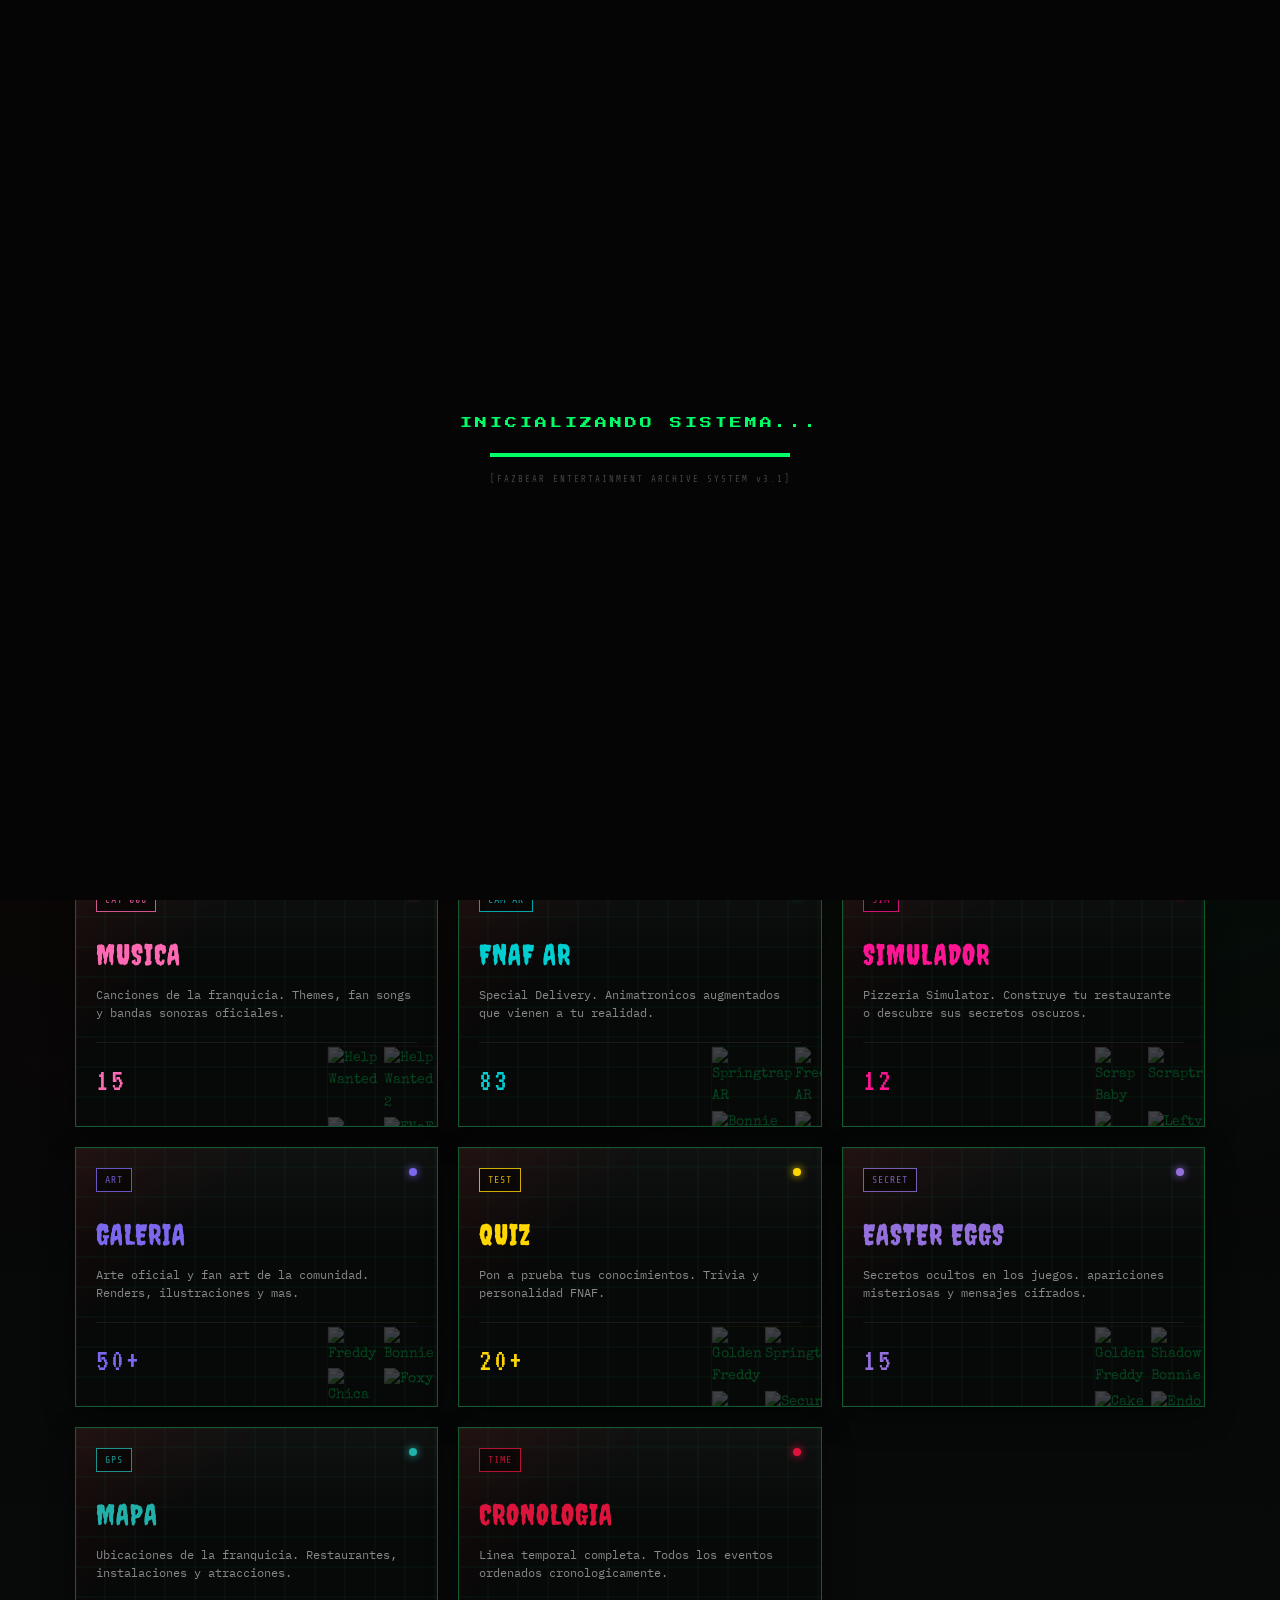
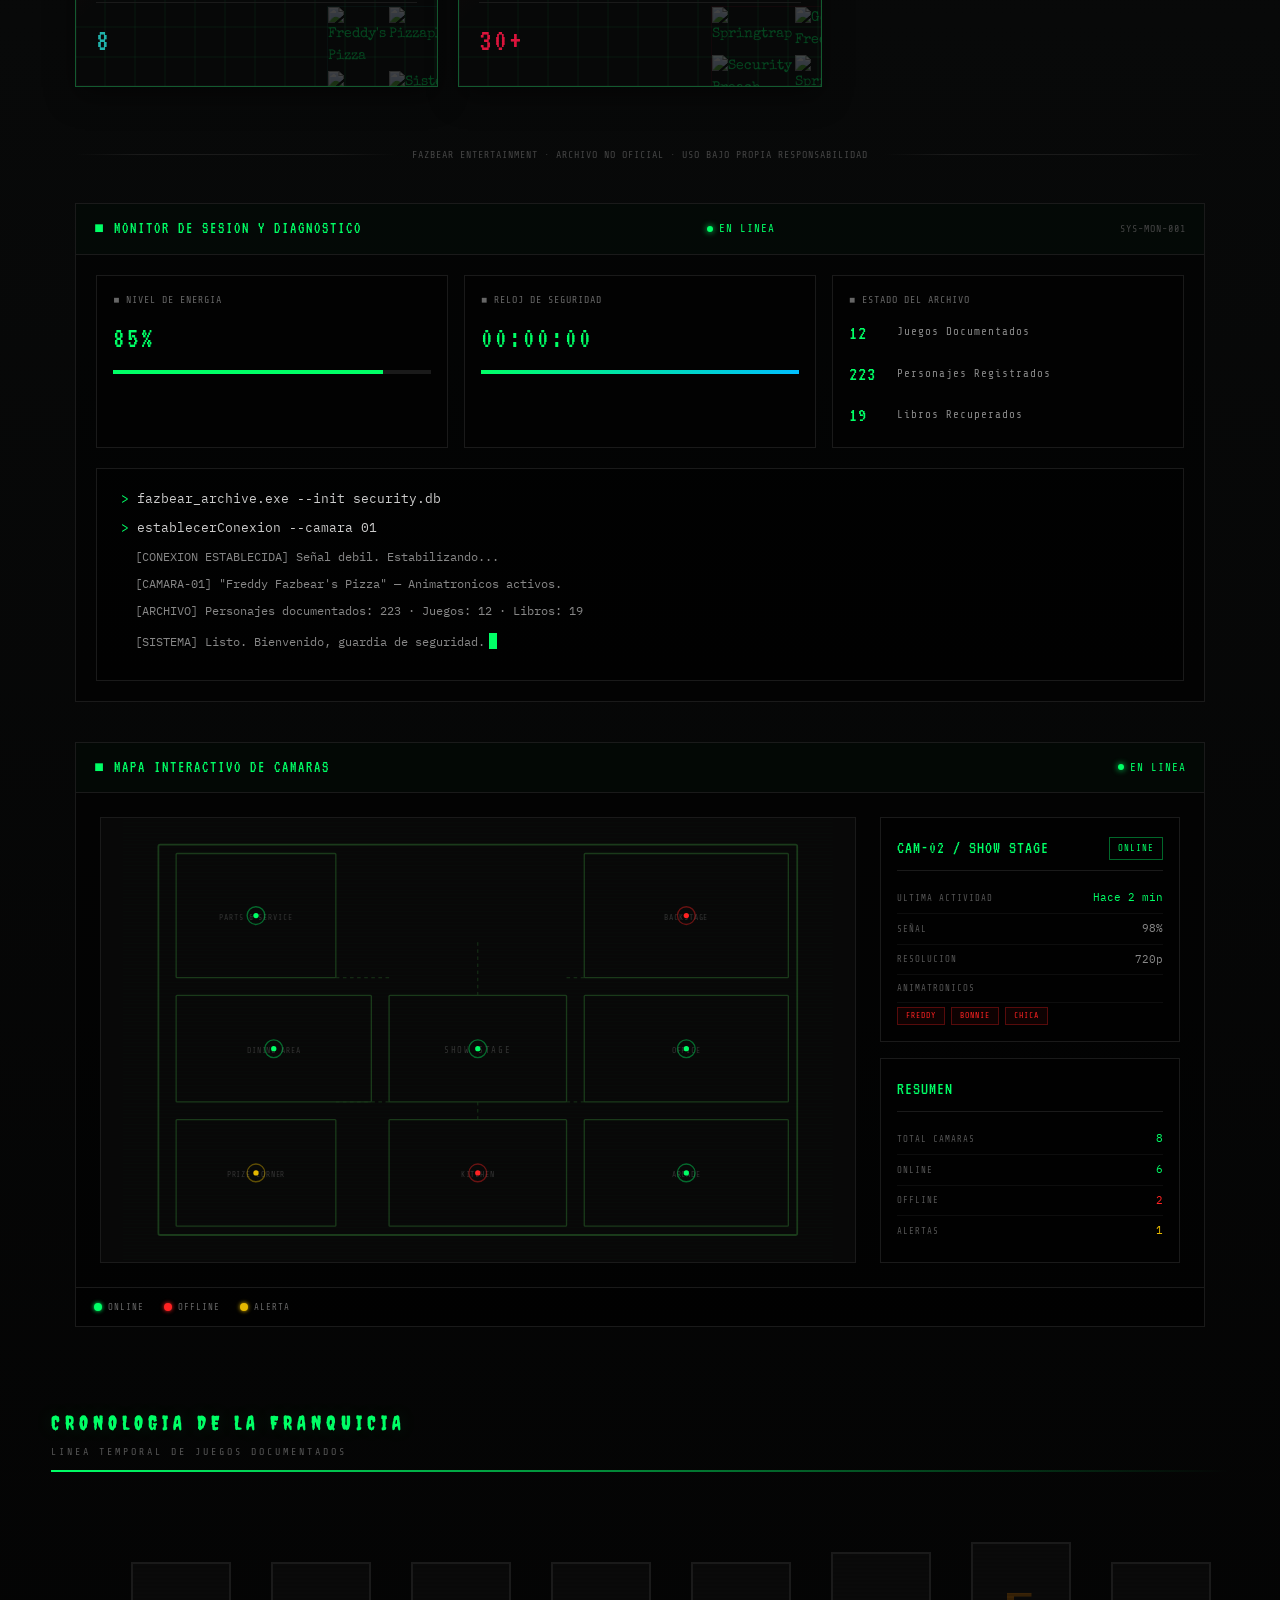
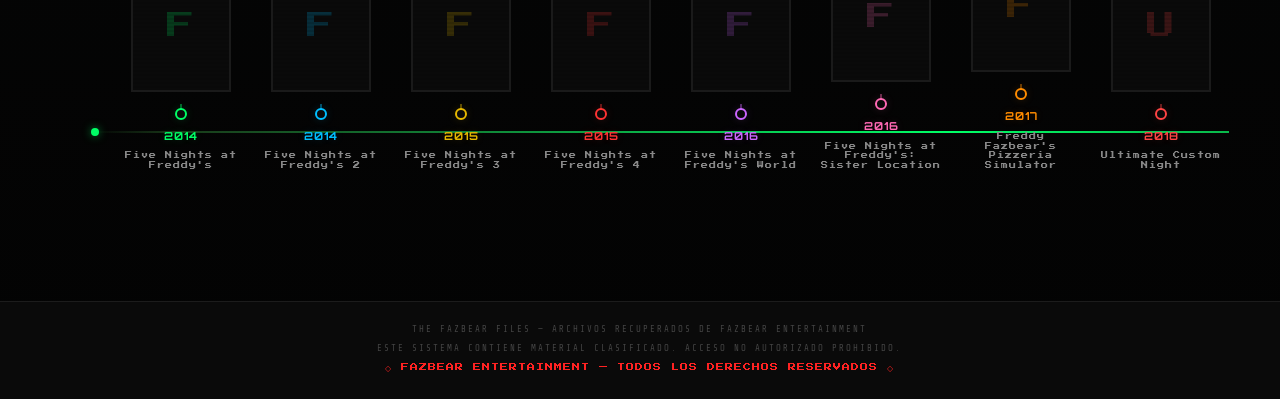
==== index.html @ 368fd2c9 "fix: AR mechanics cards fixed height 200px, removed inline styles, resources icon layout" ====
<!DOCTYPE html>
<html lang="es">
<head>
  <meta charset="UTF-8">
  <meta name="viewport" content="width=device-width, initial-scale=1.0">
  <title>THE FAZBEAR FILES || Archivos Recuperados</title>
  <link rel="stylesheet" href="css/style.css">
  <link rel="icon" type="image/png" href="[data-uri]">
</head>
<body>

<div id="loading-screen">
  <div class="loading-text">INICIALIZANDO SISTEMA...</div>
  <div class="loading-bar">
    <div class="loading-bar-fill"></div>
  </div>
  <div class="loading-system">[FAZBEAR ENTERTAINMENT ARCHIVE SYSTEM v3.1]</div>
</div>

<div id="crt-overlay"></div>

<div id="vhs-overlay"></div>

<div id="vhs-distortion"></div>

<div id="golden-egg" class="golden-appear">
  <div style="text-align:center;">
    <div style="font-size:60px;color:#E6B800;font-family:'Press Start 2P',monospace;text-shadow:0 0 40px rgba(230,184,0,0.8);">?</div>
    <div style="font-size:14px;color:#E6B800;font-family:'Press Start 2P',monospace;margin-top:20px;text-shadow:0 0 20px rgba(230,184,0,0.5);">GOLDEN FREDDY</div>
    <div style="font-size:10px;color:#666;font-family:'Share Tech Mono',monospace;margin-top:10px;">IT'S ME</div>
  </div>
</div>

<div id="static-popup">
  <div class="static-text">ERROR</div>
  <div style="font-size:12px;color:#FF2222;font-family:'Press Start 2P',monospace;margin-top:20px;letter-spacing:3px;">CORRUPTED DATA</div>
</div>

<div id="notification" class="notification"></div>

<header class="site-header">
  <div class="header-status">
    <div class="hs-left">
      <span class="hs-pill hs-pill-ok"><span class="hs-led"></span>ONLINE</span>
      <span class="hs-item"><span class="hs-k">SESSION</span><span class="hs-v" id="hs-session-id">0x0000-0000</span></span>
      <span class="hs-sep">&middot;</span>
      <span class="hs-item"><span class="hs-k">T+</span><span class="hs-v" id="hs-clock">00:00:00</span></span>
      <span class="hs-sep">&middot;</span>
      <span class="hs-item"><span class="hs-k">SYNC</span><span class="hs-v" id="hs-sync">98%</span></span>
      <span class="hs-sep">&middot;</span>
      <span class="hs-item"><span class="hs-k">CAM</span><span class="hs-v">ACTIVE</span></span>
    </div>
    <div class="hs-right">
      <span class="hs-item"><span class="hs-k">BUILD</span><span class="hs-v">v3.1</span></span>
      <span class="hs-sep">&middot;</span>
      <span class="hs-pill hs-pill-warn"><span class="hs-led hs-led-warn"></span>SECURE</span>
    </div>
  </div>
  <div class="header-inner">
    <a href="#home" class="logo" data-page="home">
      <span class="logo-icon">&#x258C;</span>THE FAZBEAR FILES<span class="logo-icon">&#x2590;</span>
    </a>
    <nav class="nav-menu" id="main-nav">
      <div class="nav-dropdown" data-nav-group="camaras">
        <button class="nav-link nav-trigger" type="button" aria-expanded="false">
          CAMARAS <span class="nav-chevron">▾</span>
        </button>
        <div class="nav-dropdown-panel" role="menu">
          <a href="#games" class="nav-link nav-dropdown-link" data-page="games" role="menuitem">
            <span class="nav-link-code">CAM-01</span>JUEGOS
          </a>
          <a href="#fnaf-ar" class="nav-link nav-dropdown-link" data-page="fnaf-ar" role="menuitem">
            <span class="nav-link-code">CAM-AR</span>FNAF AR
          </a>
          <a href="#fangames" class="nav-link nav-dropdown-link" data-page="fangames" role="menuitem">
            <span class="nav-link-code">CAM-FG</span>FANGAMES
          </a>
          <a href="#simulator" class="nav-link nav-dropdown-link" data-page="simulator" role="menuitem">
            <span class="nav-link-code">SIM</span>SIMULADOR
          </a>
        </div>
      </div>

      <div class="nav-dropdown" data-nav-group="animatronicos">
        <button class="nav-link nav-trigger" type="button" aria-expanded="false">
          ANIMATRONICOS <span class="nav-chevron">▾</span>
        </button>
        <div class="nav-dropdown-panel" role="menu">
          <a href="#characters" class="nav-link nav-dropdown-link" data-page="characters" role="menuitem">
            <span class="nav-link-code">ROSTER</span>PERSONAJES
          </a>
          <a href="#books" class="nav-link nav-dropdown-link" data-page="books" role="menuitem">
            <span class="nav-link-code">FILES</span>LIBROS
          </a>
          <a href="#gallery" class="nav-link nav-dropdown-link" data-page="gallery" role="menuitem">
            <span class="nav-link-code">ART</span>GALERIA
          </a>
        </div>
      </div>

      <div class="nav-dropdown" data-nav-group="contenido">
        <button class="nav-link nav-trigger" type="button" aria-expanded="false">
          CONTENIDO <span class="nav-chevron">▾</span>
        </button>
        <div class="nav-dropdown-panel" role="menu">
          <a href="#videos" class="nav-link nav-dropdown-link" data-page="videos" role="menuitem">
            <span class="nav-link-code">REC</span>VIDEOS
          </a>
          <a href="#music" class="nav-link nav-dropdown-link" data-page="music" role="menuitem">
            <span class="nav-link-code">AUDIO</span>MUSICA
          </a>
          <a href="#quiz" class="nav-link nav-dropdown-link" data-page="quiz" role="menuitem">
            <span class="nav-link-code">TEST</span>QUIZ
          </a>
        </div>
      </div>

      <div class="nav-dropdown" data-nav-group="lore">
        <button class="nav-link nav-trigger" type="button" aria-expanded="false">
          LORE <span class="nav-chevron">▾</span>
        </button>
        <div class="nav-dropdown-panel" role="menu">
          <a href="#history" class="nav-link nav-dropdown-link" data-page="history" role="menuitem">
            <span class="nav-link-code">1983</span>HISTORIA
          </a>
          <a href="#eastereggs" class="nav-link nav-dropdown-link" data-page="eastereggs" role="menuitem">
            <span class="nav-link-code">SECRET</span>EASTER EGGS
          </a>
          <a href="#map" class="nav-link nav-dropdown-link" data-page="map" role="menuitem">
            <span class="nav-link-code">GPS</span>MAPA
          </a>
          <a href="#timeline-full" class="nav-link nav-dropdown-link" data-page="timeline-full" role="menuitem">
            <span class="nav-link-code">TIME</span>CRONOLOGIA
          </a>
        </div>
      </div>
    </nav>
  </div>
</header>

<!-- MAIN CONTENT -->
<main class="container">

  <section id="page-home" class="page active">

    <div class="crowbar-database">
      <header class="cdb-header">
        <div class="cdb-header-left">
          <h2 class="cdb-title cdb-title-glitch"><span class="cdb-bracket">&#x258C;</span> <span class="cdb-title-text" data-text="THE FAZBEAR FILES">THE FAZBEAR FILES</span> <span class="cdb-bracket">&#x2590;</span></h2>
          <p class="cdb-subtitle">ARCHIVO CENTRAL &middot; FAZBEAR ENTERTAINMENT</p>
        </div>
        <div class="cdb-header-right">
          <div class="cdb-status">
            <span class="cdb-status-dot"></span>
            <span>14 SECCIONES ACTIVAS</span>
          </div>
        </div>
      </header>

      <div class="database-grid">
        <a href="#games" class="db-card db-card-1" data-page="games" style="--db-accent:#00FF66;--db-glow:rgba(0,255,102,0.15)">
          <div class="db-card-bg" style="background-image:url('https://static.wikia.nocookie.net/freddy-fazbears-pizza/images/d/da/FNaF1.jpg/revision/latest?cb=20230410020858')"></div>
          <div class="db-card-grid"></div>
          <div class="db-card-previews">
            <img src="https://static.wikia.nocookie.net/freddy-fazbears-pizza/images/d/da/FNaF1.jpg/revision/latest?cb=20230410020858" alt="FNaF 1" loading="lazy">
            <img src="https://static.wikia.nocookie.net/freddy-fazbears-pizza/images/e/e3/FNaF_2_Switch.jpg/revision/latest?cb=20210405111155" alt="FNaF 2" loading="lazy">
            <img src="https://static.wikia.nocookie.net/freddy-fazbears-pizza/images/f/fd/FNaF_3_Switch.jpg/revision/latest?cb=20210405111619" alt="FNaF 3" loading="lazy">
            <img src="https://static.wikia.nocookie.net/freddy-fazbears-pizza/images/5/55/FNaF_4_Switch.jpg/revision/latest?cb=20210405111240" alt="FNaF 4" loading="lazy">
          </div>
          <div class="db-card-content">
            <div class="db-card-top">
              <span class="db-card-id">CAT-001</span>
              <span class="db-card-pulse"></span>
            </div>
            <h3 class="db-card-title">JUEGOS</h3>
            <p class="db-card-desc">Todas las entregas de la franquicia. Desde FNaF 1 hasta Secret of the Mimic.</p>
            <div class="db-card-bottom">
              <span class="db-card-count">12</span>
            </div>
          </div>
          <div class="db-card-glitch"></div>
        </a>

        <a href="#characters" class="db-card db-card-2" data-page="characters" style="--db-accent:#00BFFF;--db-glow:rgba(0,191,255,0.15)">
          <div class="db-card-bg" style="background-image:url('https://static.wikia.nocookie.net/freddy-fazbears-pizza/images/a/a1/Freddy_Fazbear_%28Original%29.png/revision/latest?cb=20260310233823&path-prefix=es')"></div>
          <div class="db-card-grid"></div>
          <div class="db-card-previews">
            <img src="https://static.wikia.nocookie.net/freddy-fazbears-pizza/images/a/a1/Freddy_Fazbear_%28Original%29.png/revision/latest?cb=20260310233823&path-prefix=es" alt="Freddy" loading="lazy">
            <img src="https://static.wikia.nocookie.net/freddy-fazbears-pizza/images/1/15/Bonnie_-_%28Render%29.png/revision/latest?cb=20260310234020&path-prefix=es" alt="Bonnie" loading="lazy">
            <img src="https://static.wikia.nocookie.net/freddy-fazbears-pizza/images/7/73/Chica_%28Original%29.png/revision/latest?cb=20260305173102&path-prefix=es" alt="Chica" loading="lazy">
            <img src="https://static.wikia.nocookie.net/freddy-fazbears-pizza/images/0/07/Foxy_%28Original%29.png/revision/latest?cb=20260310234144&path-prefix=es" alt="Foxy" loading="lazy">
          </div>
          <div class="db-card-content">
            <div class="db-card-top">
              <span class="db-card-id">CAT-002</span>
              <span class="db-card-pulse"></span>
            </div>
            <h3 class="db-card-title">PERSONAJES</h3>
            <p class="db-card-desc">Animatronicos, humanos y entidades. Cada uno con su historia y nivel de amenaza.</p>
            <div class="db-card-bottom">
              <span class="db-card-count">223</span>
            </div>
          </div>
          <div class="db-card-glitch"></div>
        </a>

        <a href="#books" class="db-card db-card-3" data-page="books" style="--db-accent:#E6B800;--db-glow:rgba(230,184,0,0.15)">
          <div class="db-card-bg" style="background-image:url('https://covers.openlibrary.org/b/id/8075533-L.jpg')"></div>
          <div class="db-card-grid"></div>
          <div class="db-card-previews">
            <img src="https://covers.openlibrary.org/b/id/8075533-L.jpg" alt="The Silver Eyes" loading="lazy">
            <img src="https://covers.openlibrary.org/b/id/8476464-L.jpg" alt="The Twisted Ones" loading="lazy">
            <img src="https://covers.openlibrary.org/b/id/9320331-L.jpg" alt="The Fourth Closet" loading="lazy">
            <img src="https://covers.openlibrary.org/b/id/9322842-L.jpg" alt="The Freddy Files" loading="lazy">
          </div>
          <div class="db-card-content">
            <div class="db-card-top">
              <span class="db-card-id">CAT-003</span>
              <span class="db-card-pulse"></span>
            </div>
            <h3 class="db-card-title">LIBROS</h3>
            <p class="db-card-desc">Novelas, guias y colecciones de relatos. The Silver Eyes, Fazbear Frights y mas.</p>
            <div class="db-card-bottom">
              <span class="db-card-count">19</span>
            </div>
          </div>
          <div class="db-card-glitch"></div>
        </a>

        <a href="#videos" class="db-card db-card-4" data-page="videos" style="--db-accent:#FF4444;--db-glow:rgba(255,68,68,0.15)">
          <div class="db-card-bg" style="background-image:url('https://img.youtube.com/vi/OUxQJxMQORA/mqdefault.jpg')"></div>
          <div class="db-card-grid"></div>
          <div class="db-card-previews">
            <img src="https://static.wikia.nocookie.net/freddy-fazbears-pizza/images/c/c6/FNAFSL-NintendoSwitch.jpg/revision/latest?cb=20200619153939" alt="Sister Location" loading="lazy">
            <img src="https://static.wikia.nocookie.net/freddy-fazbears-pizza/images/b/be/FNaFWorld-SteamHeader.jpg/revision/latest?cb=20240911155818" alt="FNaF World" loading="lazy">
            <img src="https://static.wikia.nocookie.net/freddy-fazbears-pizza/images/1/1c/FFPS_Steam_Header.jpg/revision/latest?cb=20171207081037" alt="FFPS" loading="lazy">
            <img src="https://static.wikia.nocookie.net/freddy-fazbears-pizza/images/d/d7/UCN-header.jpg/revision/latest?cb=20180629213315" alt="UCN" loading="lazy">
          </div>
          <div class="db-card-content">
            <div class="db-card-top">
              <span class="db-card-id">CAT-004</span>
              <span class="db-card-pulse"></span>
            </div>
            <h3 class="db-card-title">VÍDEOS</h3>
            <p class="db-card-desc">Contenido audiovisual de FNAF. Jumpscares, gameplay, teorias y mas.</p>
            <div class="db-card-bottom">
              <span class="db-card-count">30+</span>
            </div>
          </div>
          <div class="db-card-glitch"></div>
        </a>

        <a href="#fangames" class="db-card db-card-5" data-page="fangames" style="--db-accent:#CC66FF;--db-glow:rgba(204,102,255,0.15)">
          <div class="db-card-bg" style="background-image:url('https://static.wikia.nocookie.net/freddy-fazbears-pizza/images/7/7a/Candy_the_Cat_Render.png/revision/latest?cb=20230318043323&path-prefix=es')"></div>
          <div class="db-card-grid"></div>
          <div class="db-card-previews">
            <img src="https://static.wikia.nocookie.net/freddy-fazbears-pizza/images/7/7a/Candy_the_Cat_Render.png/revision/latest?cb=20230318043323&path-prefix=es" alt="Candy the Cat" loading="lazy">
            <img src="https://static.wikia.nocookie.net/freddy-fazbears-pizza/images/4/4c/Popgoes_the_Weasel.png/revision/latest?cb=20160523135449&path-prefix=es" alt="POPGOES" loading="lazy">
            <img src="https://static.wikia.nocookie.net/freddy-fazbears-pizza/images/d/d3/Flumpty_Render_HD.png/revision/latest?cb=20250209112746&path-prefix=es" alt="Flumpty" loading="lazy">
            <img src="https://static.wikia.nocookie.net/freddy-fazbears-pizza/images/5/5e/Dayshift_Joe_Render.png/revision/latest?cb=20230318043217&path-prefix=es" alt="Dayshift Joe" loading="lazy">
          </div>
          <div class="db-card-content">
            <div class="db-card-top">
              <span class="db-card-id">CAT-005</span>
              <span class="db-card-pulse"></span>
            </div>
            <h3 class="db-card-title">FANGAMES</h3>
            <p class="db-card-desc">Producciones de la comunidad. Candy's, POPGOES, TJOC, Flumpty's y mas.</p>
            <div class="db-card-bottom">
              <span class="db-card-count">16</span>
            </div>
          </div>
          <div class="db-card-glitch"></div>
        </a>

        <a href="#history" class="db-card db-card-6" data-page="history" style="--db-accent:#FF8C00;--db-glow:rgba(255,140,0,0.15)">
          <div class="db-card-bg" style="background-image:url('https://static.wikia.nocookie.net/freddy-fazbears-pizza/images/b/b9/FNaF3_-_Extras_%28Springtrap_2%29.png/revision/latest?cb=20150312173655')"></div>
          <div class="db-card-grid"></div>
          <div class="db-card-previews">
            <img src="https://static.wikia.nocookie.net/freddy-fazbears-pizza/images/b/b9/FNaF3_-_Extras_%28Springtrap_2%29.png/revision/latest?cb=20150312173655" alt="Springtrap" loading="lazy">
            <img src="https://static.wikia.nocookie.net/freddy-fazbears-pizza/images/6/61/FNaF_-_Golden_Freddy.png/revision/latest?cb=20260124123953&path-prefix=es" alt="Golden Freddy" loading="lazy">
            <img src="https://static.wikia.nocookie.net/freddy-fazbears-pizza/images/f/f7/FNaF2_-_Main_Hall_%28Puppet_-_Alucinaci%C3%B3n%2C_Textura%29.png/revision/latest?cb=20150119193816&path-prefix=es" alt="Puppet" loading="lazy">
            <img src="https://static.wikia.nocookie.net/freddy-fazbears-pizza/images/f/f9/Security_breach_poster.jpg/revision/latest?cb=20211202165652" alt="Security Breach" loading="lazy">
          </div>
          <div class="db-card-content">
            <div class="db-card-top">
              <span class="db-card-id">CAT-005</span>
              <span class="db-card-pulse"></span>
            </div>
            <h3 class="db-card-title">HISTORIA</h3>
            <p class="db-card-desc">Linea temporal de incidentes. Mordidas, incendios, desapariciones y mas.</p>
            <div class="db-card-bottom">
              <span class="db-card-count">6</span>
            </div>
          </div>
          <div class="db-card-glitch"></div>
        </a>

        <a href="#music" class="db-card db-card-7" data-page="music" style="--db-accent:#FF69B4;--db-glow:rgba(255,105,180,0.15)">
          <div class="db-card-bg" style="background-image:url('https://static.wikia.nocookie.net/freddy-fazbears-pizza/images/f/fa/FNaFHW-SteamCoverArt.jpg/revision/latest?cb=20240819160806')"></div>
          <div class="db-card-grid"></div>
          <div class="db-card-previews">
            <img src="https://static.wikia.nocookie.net/freddy-fazbears-pizza/images/f/fa/FNaFHW-SteamCoverArt.jpg/revision/latest?cb=20240819160806" alt="Help Wanted" loading="lazy">
            <img src="https://static.wikia.nocookie.net/freddy-fazbears-pizza/images/3/33/HelpWanted2_KeyArt_WithLogo.jpg/revision/latest?cb=20241117040341" alt="Help Wanted 2" loading="lazy">
            <img src="https://static.wikia.nocookie.net/freddy-fazbears-pizza/images/c/cf/SecretoftheMimic_PSIcon2.jpg/revision/latest?cb=20250213015424" alt="Secret of the Mimic" loading="lazy">
            <img src="https://static.wikia.nocookie.net/freddy-fazbears-pizza/images/5/55/FNaF_4_Switch.jpg/revision/latest?cb=20210405111240" alt="FNaF 4" loading="lazy">
          </div>
          <div class="db-card-content">
            <div class="db-card-top">
              <span class="db-card-id">CAT-006</span>
              <span class="db-card-pulse"></span>
            </div>
            <h3 class="db-card-title">MUSICA</h3>
            <p class="db-card-desc">Canciones de la franquicia. Themes, fan songs y bandas sonoras oficiales.</p>
            <div class="db-card-bottom">
              <span class="db-card-count">15</span>
            </div>
          </div>
          <div class="db-card-glitch"></div>
        </a>

        <a href="#fnaf-ar" class="db-card db-card-8" data-page="fnaf-ar" style="--db-accent:#00CED1;--db-glow:rgba(0,206,209,0.15)">
          <div class="db-card-bg" style="background-image:url('https://static.wikia.nocookie.net/freddy-fazbears-pizza/images/0/01/FNAF_AR_-_Springtrap_Render.png/revision/latest?cb=20191210164957')"></div>
          <div class="db-card-grid"></div>
          <div class="db-card-previews">
            <img src="https://static.wikia.nocookie.net/freddy-fazbears-pizza/images/0/01/FNAF_AR_-_Springtrap_Render.png/revision/latest?cb=20191210164957" alt="Springtrap AR" loading="lazy">
            <img src="https://static.wikia.nocookie.net/freddy-fazbears-pizza/images/5/5f/Freddy_Fazbear_AR_Render.png/revision/latest?cb=20191114022945" alt="Freddy AR" loading="lazy">
            <img src="https://static.wikia.nocookie.net/freddy-fazbears-pizza/images/3/3f/Bonnie_AR_Render.png/revision/latest?cb=20191023152217" alt="Bonnie AR" loading="lazy">
            <img src="https://static.wikia.nocookie.net/freddy-fazbears-pizza/images/1/15/Chica_AR_Render.png/revision/latest?cb=20191015203237" alt="Chica AR" loading="lazy">
          </div>
          <div class="db-card-content">
            <div class="db-card-top">
              <span class="db-card-id">CAM-AR</span>
              <span class="db-card-pulse"></span>
            </div>
            <h3 class="db-card-title">FNAF AR</h3>
            <p class="db-card-desc">Special Delivery. Animatronicos augmentados que vienen a tu realidad.</p>
            <div class="db-card-bottom">
              <span class="db-card-count">83</span>
            </div>
          </div>
          <div class="db-card-glitch"></div>
        </a>

        <a href="#simulator" class="db-card db-card-9" data-page="simulator" style="--db-accent:#FF1493;--db-glow:rgba(255,20,147,0.15)">
          <div class="db-card-bg" style="background-image:url('https://static.wikia.nocookie.net/freddy-fazbears-pizza/images/1/11/Scrap_Baby_Render.png/revision/latest?cb=20250217163341&path-prefix=es')"></div>
          <div class="db-card-grid"></div>
          <div class="db-card-previews">
            <img src="https://static.wikia.nocookie.net/freddy-fazbears-pizza/images/1/11/Scrap_Baby_Render.png/revision/latest?cb=20250217163341&path-prefix=es" alt="Scrap Baby" loading="lazy">
            <img src="https://static.wikia.nocookie.net/freddy-fazbears-pizza/images/8/84/Scraptrap_Render.png/revision/latest?cb=20250217163412&path-prefix=es" alt="Scraptrap" loading="lazy">
            <img src="https://static.wikia.nocookie.net/freddy-fazbears-pizza/images/d/df/Molten_Freddy_Render.png/revision/latest?cb=20250217163359&path-prefix=es" alt="Molten Freddy" loading="lazy">
            <img src="https://static.wikia.nocookie.net/freddy-fazbears-pizza/images/0/04/Lefty_Render.png/revision/latest?cb=20250217163326&path-prefix=es" alt="Lefty" loading="lazy">
          </div>
          <div class="db-card-content">
            <div class="db-card-top">
              <span class="db-card-id">SIM</span>
              <span class="db-card-pulse"></span>
            </div>
            <h3 class="db-card-title">SIMULADOR</h3>
            <p class="db-card-desc">Pizzeria Simulator. Construye tu restaurante o descubre sus secretos oscuros.</p>
            <div class="db-card-bottom">
              <span class="db-card-count">12</span>
            </div>
          </div>
          <div class="db-card-glitch"></div>
        </a>

        <a href="#gallery" class="db-card db-card-10" data-page="gallery" style="--db-accent:#7B68EE;--db-glow:rgba(123,104,238,0.15)">
          <div class="db-card-bg" style="background-image:url('https://static.wikia.nocookie.net/freddy-fazbears-pizza/images/a/a1/Freddy_Fazbear_%28Original%29.png/revision/latest?cb=20260310233823&path-prefix=es')"></div>
          <div class="db-card-grid"></div>
          <div class="db-card-previews">
            <img src="https://static.wikia.nocookie.net/freddy-fazbears-pizza/images/a/a1/Freddy_Fazbear_%28Original%29.png/revision/latest?cb=20260310233823&path-prefix=es" alt="Freddy" loading="lazy">
            <img src="https://static.wikia.nocookie.net/freddy-fazbears-pizza/images/1/15/Bonnie_-_%28Render%29.png/revision/latest?cb=20260310234020&path-prefix=es" alt="Bonnie" loading="lazy">
            <img src="https://static.wikia.nocookie.net/freddy-fazbears-pizza/images/7/73/Chica_%28Original%29.png/revision/latest?cb=20260305173102&path-prefix=es" alt="Chica" loading="lazy">
            <img src="https://static.wikia.nocookie.net/freddy-fazbears-pizza/images/0/07/Foxy_%28Original%29.png/revision/latest?cb=20260310234144&path-prefix=es" alt="Foxy" loading="lazy">
          </div>
          <div class="db-card-content">
            <div class="db-card-top">
              <span class="db-card-id">ART</span>
              <span class="db-card-pulse"></span>
            </div>
            <h3 class="db-card-title">GALERIA</h3>
            <p class="db-card-desc">Arte oficial y fan art de la comunidad. Renders, ilustraciones y mas.</p>
            <div class="db-card-bottom">
              <span class="db-card-count">50+</span>
            </div>
          </div>
          <div class="db-card-glitch"></div>
        </a>

        <a href="#quiz" class="db-card db-card-11" data-page="quiz" style="--db-accent:#FFD700;--db-glow:rgba(255,215,0,0.15)">
          <div class="db-card-bg" style="background-image:url('https://static.wikia.nocookie.net/freddy-fazbears-pizza/images/6/61/FNaF_-_Golden_Freddy.png/revision/latest?cb=20260124123953&path-prefix=es')"></div>
          <div class="db-card-grid"></div>
          <div class="db-card-previews">
            <img src="https://static.wikia.nocookie.net/freddy-fazbears-pizza/images/6/61/FNaF_-_Golden_Freddy.png/revision/latest?cb=20260124123953&path-prefix=es" alt="Golden Freddy" loading="lazy">
            <img src="https://static.wikia.nocookie.net/freddy-fazbears-pizza/images/b/b9/FNaF3_-_Extras_%28Springtrap_2%29.png/revision/latest?cb=20150312173655" alt="Springtrap" loading="lazy">
            <img src="https://static.wikia.nocookie.net/freddy-fazbears-pizza/images/f/f7/FNaF2_-_Main_Hall_%28Puppet_-_Alucinaci%C3%B3n%2C_Textura%29.png/revision/latest?cb=20150119193816&path-prefix=es" alt="Puppet" loading="lazy">
            <img src="https://static.wikia.nocookie.net/freddy-fazbears-pizza/images/f/f9/Security_breach_poster.jpg/revision/latest?cb=20211202165652" alt="Security Breach" loading="lazy">
          </div>
          <div class="db-card-content">
            <div class="db-card-top">
              <span class="db-card-id">TEST</span>
              <span class="db-card-pulse"></span>
            </div>
            <h3 class="db-card-title">QUIZ</h3>
            <p class="db-card-desc">Pon a prueba tus conocimientos. Trivia y personalidad FNAF.</p>
            <div class="db-card-bottom">
              <span class="db-card-count">20+</span>
            </div>
          </div>
          <div class="db-card-glitch"></div>
        </a>

        <a href="#eastereggs" class="db-card db-card-12" data-page="eastereggs" style="--db-accent:#9370DB;--db-glow:rgba(147,112,219,0.15)">
          <div class="db-card-bg" style="background-image:url('https://static.wikia.nocookie.net/freddy-fazbears-pizza/images/d/d6/Golden_Freddy.png/revision/latest?cb=20230924015444')"></div>
          <div class="db-card-grid"></div>
          <div class="db-card-previews">
            <img src="https://static.wikia.nocookie.net/freddy-fazbears-pizza/images/d/d6/Golden_Freddy.png/revision/latest?cb=20230924015444" alt="Golden Freddy" loading="lazy">
            <img src="https://static.wikia.nocookie.net/freddy-fazbears-pizza/images/8/8f/Shadow_Bonnie.png/revision/latest?cb=20230924015530" alt="Shadow Bonnie" loading="lazy">
            <img src="https://static.wikia.nocookie.net/freddy-fazbears-pizza/images/0/05/Cake.png/revision/latest?cb=20230924015507" alt="Cake" loading="lazy">
            <img src="https://static.wikia.nocookie.net/freddy-fazbears-pizza/images/9/9b/Endo_01.png/revision/latest?cb=20230924015520" alt="Endo" loading="lazy">
          </div>
          <div class="db-card-content">
            <div class="db-card-top">
              <span class="db-card-id">SECRET</span>
              <span class="db-card-pulse"></span>
            </div>
            <h3 class="db-card-title">EASTER EGGS</h3>
            <p class="db-card-desc">Secretos ocultos en los juegos. apariciones misteriosas y mensajes cifrados.</p>
            <div class="db-card-bottom">
              <span class="db-card-count">15</span>
            </div>
          </div>
          <div class="db-card-glitch"></div>
        </a>

        <a href="#map" class="db-card db-card-13" data-page="map" style="--db-accent:#20B2AA;--db-glow:rgba(32,178,170,0.15)">
          <div class="db-card-bg" style="background-image:url('https://static.wikia.nocookie.net/freddy-fazbears-pizza/images/4/4d/Freddy_Fazbear%27s_Pizza.png/revision/latest?cb=20230924015348')"></div>
          <div class="db-card-grid"></div>
          <div class="db-card-previews">
            <img src="https://static.wikia.nocookie.net/freddy-fazbears-pizza/images/4/4d/Freddy_Fazbear%27s_Pizza.png/revision/latest?cb=20230924015348" alt="Freddy's Pizza" loading="lazy">
            <img src="https://static.wikia.nocookie.net/freddy-fazbears-pizza/images/e/e5/Mega_Pizzaplex.png/revision/latest?cb=20230924015404" alt="Pizzaplex" loading="lazy">
            <img src="https://static.wikia.nocookie.net/freddy-fazbears-pizza/images/0/0f/Fazbear_Fright.png/revision/latest?cb=20230924015334" alt="Fazbear Fright" loading="lazy">
            <img src="https://static.wikia.nocookie.net/freddy-fazbears-pizza/images/a/a7/Sister_Location.png/revision/latest?cb=20230924015417" alt="Sister Location" loading="lazy">
          </div>
          <div class="db-card-content">
            <div class="db-card-top">
              <span class="db-card-id">GPS</span>
              <span class="db-card-pulse"></span>
            </div>
            <h3 class="db-card-title">MAPA</h3>
            <p class="db-card-desc">Ubicaciones de la franquicia. Restaurantes, instalaciones y atracciones.</p>
            <div class="db-card-bottom">
              <span class="db-card-count">8</span>
            </div>
          </div>
          <div class="db-card-glitch"></div>
        </a>

        <a href="#timeline-full" class="db-card db-card-14" data-page="timeline-full" style="--db-accent:#DC143C;--db-glow:rgba(220,20,60,0.15)">
          <div class="db-card-bg" style="background-image:url('https://static.wikia.nocookie.net/freddy-fazbears-pizza/images/b/b9/FNaF3_-_Extras_%28Springtrap_2%29.png/revision/latest?cb=20150312173655')"></div>
          <div class="db-card-grid"></div>
          <div class="db-card-previews">
            <img src="https://static.wikia.nocookie.net/freddy-fazbears-pizza/images/b/b9/FNaF3_-_Extras_%28Springtrap_2%29.png/revision/latest?cb=20150312173655" alt="Springtrap" loading="lazy">
            <img src="https://static.wikia.nocookie.net/freddy-fazbears-pizza/images/6/61/FNaF_-_Golden_Freddy.png/revision/latest?cb=20260124123953&path-prefix=es" alt="Golden Freddy" loading="lazy">
            <img src="https://static.wikia.nocookie.net/freddy-fazbears-pizza/images/f/f9/Security_breach_poster.jpg/revision/latest?cb=20211202165652" alt="Security Breach" loading="lazy">
            <img src="https://static.wikia.nocookie.net/freddy-fazbears-pizza/images/0/01/FNAF_AR_-_Springtrap_Render.png/revision/latest?cb=20191210164957" alt="Springtrap AR" loading="lazy">
          </div>
          <div class="db-card-content">
            <div class="db-card-top">
              <span class="db-card-id">TIME</span>
              <span class="db-card-pulse"></span>
            </div>
            <h3 class="db-card-title">CRONOLOGIA</h3>
            <p class="db-card-desc">Linea temporal completa. Todos los eventos ordenados cronologicamente.</p>
            <div class="db-card-bottom">
              <span class="db-card-count">30+</span>
            </div>
          </div>
          <div class="db-card-glitch"></div>
        </a>
      </div>

      <footer class="cdb-footer">
        <span class="cdb-footer-line"></span>
        <span class="cdb-footer-text">FAZBEAR ENTERTAINMENT &middot; ARCHIVO NO OFICIAL &middot; USO BAJO PROPIA RESPONSABILIDAD</span>
        <span class="cdb-footer-line"></span>
      </footer>
    </div>

    <!-- NEW HERO: SECURITY COMMAND CENTER -->
    <section class="hero-command" id="hero-command">
      <div class="hero-crt-bg"></div>
      <div class="hero-scanline"></div>
      <div class="hero-noise"></div>
      <div class="hero-vignette"></div>

      <div class="hero-command__content">
        <div class="hero-command__status-bar">
          <span class="hero-status-pill hero-status-pill--ok"><span class="hero-led"></span> SISTEMA ACTIVO</span>
          <span class="hero-status-pill hero-status-pill--cam"><span class="hero-led hero-led--cam"></span> 12 CAMARAS ONLINE</span>
          <span class="hero-status-pill hero-status-pill--warn"><span class="hero-led hero-led--warn"></span> AMENAZA: ALTA</span>
        </div>

        <h1 class="hero-command__title" data-text="THE FAZBEAR FILES">
          <span class="hero-title-bracket">&#x258C;</span>
          THE FAZBEAR FILES
          <span class="hero-title-bracket">&#x2590;</span>
        </h1>

        <p class="hero-command__subtitle">ARCHIVO CENTRAL DE SEGURIDAD &middot; FAZBEAR ENTERTAINMENT</p>
        <p class="hero-command__desc">Monitoreo en tiempo real de todas las instalaciones. Acceso restringido a personal autorizado.</p>

        <div class="hero-command__indicators">
          <div class="hero-indicator">
            <div class="hero-indicator__value" id="hero-cam-count">12</div>
            <div class="hero-indicator__label">CAMARAS</div>
            <div class="hero-indicator__bar"><div class="hero-indicator__fill" style="width:100%"></div></div>
          </div>
          <div class="hero-indicator">
            <div class="hero-indicator__value" id="hero-threat-level">ALTO</div>
            <div class="hero-indicator__label">NIVEL DE AMENAZA</div>
            <div class="hero-indicator__bar"><div class="hero-indicator__fill hero-indicator__fill--danger" style="width:78%"></div></div>
          </div>
          <div class="hero-indicator">
            <div class="hero-indicator__value" id="hero-power">85%</div>
            <div class="hero-indicator__label">ENERGIA</div>
            <div class="hero-indicator__bar"><div class="hero-indicator__fill" style="width:85%"></div></div>
          </div>
          <div class="hero-indicator">
            <div class="hero-indicator__value" id="hero-uptime">00:00:00</div>
            <div class="hero-indicator__label">TIEMPO ACTIVO</div>
            <div class="hero-indicator__bar"><div class="hero-indicator__fill hero-indicator__fill--alt" style="width:100%"></div></div>
          </div>
        </div>

        <div class="hero-command__actions">
          <a href="#games" class="hero-btn hero-btn--primary" data-page="games">
            <span class="hero-btn-icon">&#x25B6;</span> MONITOREAR CÁMARAS
          </a>
          <a href="#characters" class="hero-btn hero-btn--secondary" data-page="characters">
            <span class="hero-btn-icon">&#x26A0;</span> VER ANIMATRÓNICOS
          </a>
          <a href="#history" class="hero-btn hero-btn--ghost" data-page="history">
            <span class="hero-btn-icon">&#x25A0;</span> ARCHIVO HISTÓRICO
          </a>
        </div>

        <div class="hero-command__terminal">
          <div class="hero-terminal-line"><span class="hero-prompt">&gt;</span> fazbear_archive.exe --init security.db</div>
          <div class="hero-terminal-line"><span class="hero-prompt">&gt;</span> establecerConexion --camara 01</div>
          <div class="hero-terminal-line hero-terminal-output">[CONEXION ESTABLECIDA] Señal debil. Estabilizando...</div>
          <div class="hero-terminal-line hero-terminal-output">[CAMARA-01] "Freddy Fazbear's Pizza" — Animatronicos activos.</div>
          <div class="hero-terminal-line hero-terminal-output hero-cursor-line">[SISTEMA] Listo. Bienvenido, guardia de seguridad.<span class="hero-typed-cursor"></span></div>
        </div>
      </div>
    </section>

    <section class="home-monitor">
      <div class="hm-panel">
        <div class="hm-titlebar">
          <span class="hm-title">&#x25A0; MONITOR DE SESION Y DIAGNOSTICO</span>
          <span class="hm-title-status"><span class="hm-rec-dot"></span> EN LINEA</span>
          <span class="hm-title-id">SYS-MON-001</span>
        </div>
        <div class="hm-body">
          <div class="hm-widgets">
            <div class="widget hm-widget">
              <div class="widget-label">&#x25A0; Nivel de Energia</div>
              <div class="widget-value" id="power-value">85%</div>
              <div class="widget-bar-track">
                <div class="widget-bar-fill" id="power-fill" style="width:85%"></div>
              </div>
            </div>
            <div class="widget hm-widget">
              <div class="widget-label">&#x25A0; Reloj de Seguridad</div>
              <div class="widget-value" id="wall-clock">00:00:00</div>
              <div class="widget-bar-track">
                <div class="widget-bar-fill widget-bar-fill-alt"></div>
              </div>
            </div>
            <div class="widget hm-widget hm-widget-stats">
              <div class="widget-label">&#x25A0; ESTADO DEL ARCHIVO</div>
              <div class="hm-stats-mini">
                <div class="stat"><span class="stat-num">12</span> Juegos Documentados</div>
                <div class="stat"><span class="stat-num">223</span> Personajes Registrados</div>
                <div class="stat"><span class="stat-num">19</span> Libros Recuperados</div>
              </div>
            </div>
          </div>
          <div class="hm-terminal">
            <div class="hero-terminal">
              <div class="hero-line"><span class="prompt">&gt;</span> <span class="cmd">fazbear_archive.exe --init security.db</span></div>
              <div class="hero-line"><span class="prompt">&gt;</span> <span class="cmd">establecerConexion --camara 01</span></div>
              <div class="hero-line output">[CONEXION ESTABLECIDA] Señal debil. Estabilizando...</div>
              <div class="hero-line output">[CAMARA-01] "Freddy Fazbear's Pizza" &mdash; Animatronicos activos.</div>
              <div class="hero-line output">[ARCHIVO] Personajes documentados: 223 &middot; Juegos: 12 &middot; Libros: 19</div>
              <div class="hero-line output cursor-line">[SISTEMA] Listo. Bienvenido, guardia de seguridad.<span class="typed-cursor"></span></div>
            </div>
          </div>
        </div>
      </div>
    </section>

    <!-- INTERACTIVE CAMERA MAP -->
    <section class="camera-map-section">
      <div class="camera-map-panel">
        <div class="camera-map-titlebar">
          <span class="camera-map-title">&#x25A0; MAPA INTERACTIVO DE CAMARAS</span>
          <span class="camera-map-status"><span class="hm-rec-dot"></span> EN LINEA</span>
        </div>
        <div class="camera-map-body">
          <div class="camera-map-floor" id="camera-map-floor">
            <svg viewBox="0 0 800 500" xmlns="http://www.w3.org/2000/svg" id="camera-map-svg">
              <!-- Floor plan outlines -->
              <rect x="40" y="30" width="720" height="440" fill="none" stroke="#1a3a1a" stroke-width="2" rx="2"/>
              <!-- Main Hall -->
              <rect x="300" y="200" width="200" height="120" fill="none" stroke="#1a3a1a" stroke-width="1.5" rx="1"/>
              <text x="400" y="265" text-anchor="middle" fill="#333" font-family="Share Tech Mono, monospace" font-size="10" letter-spacing="2">SHOW STAGE</text>
              <!-- Parts & Service -->
              <rect x="60" y="40" width="180" height="140" fill="none" stroke="#1a3a1a" stroke-width="1.5" rx="1"/>
              <text x="150" y="115" text-anchor="middle" fill="#333" font-family="Share Tech Mono, monospace" font-size="9" letter-spacing="1">PARTS &amp; SERVICE</text>
              <!-- Dining Area -->
              <rect x="60" y="200" width="220" height="120" fill="none" stroke="#1a3a1a" stroke-width="1.5" rx="1"/>
              <text x="170" y="265" text-anchor="middle" fill="#333" font-family="Share Tech Mono, monospace" font-size="9" letter-spacing="1">DINING AREA</text>
              <!-- Prize Corner -->
              <rect x="60" y="340" width="180" height="120" fill="none" stroke="#1a3a1a" stroke-width="1.5" rx="1"/>
              <text x="150" y="405" text-anchor="middle" fill="#333" font-family="Share Tech Mono, monospace" font-size="9" letter-spacing="1">PRIZE CORNER</text>
              <!-- Backstage -->
              <rect x="520" y="40" width="230" height="140" fill="none" stroke="#1a3a1a" stroke-width="1.5" rx="1"/>
              <text x="635" y="115" text-anchor="middle" fill="#333" font-family="Share Tech Mono, monospace" font-size="9" letter-spacing="1">BACKSTAGE</text>
              <!-- Office -->
              <rect x="520" y="200" width="230" height="120" fill="none" stroke="#1a3a1a" stroke-width="1.5" rx="1"/>
              <text x="635" y="265" text-anchor="middle" fill="#333" font-family="Share Tech Mono, monospace" font-size="9" letter-spacing="1">OFFICE</text>
              <!-- Arcade -->
              <rect x="520" y="340" width="230" height="120" fill="none" stroke="#1a3a1a" stroke-width="1.5" rx="1"/>
              <text x="635" y="405" text-anchor="middle" fill="#333" font-family="Share Tech Mono, monospace" font-size="9" letter-spacing="1">ARCADE</text>
              <!-- Kitchen -->
              <rect x="300" y="340" width="200" height="120" fill="none" stroke="#1a3a1a" stroke-width="1.5" rx="1"/>
              <text x="400" y="405" text-anchor="middle" fill="#333" font-family="Share Tech Mono, monospace" font-size="9" letter-spacing="1">KITCHEN</text>
              <!-- Hallways -->
              <line x1="240" y1="180" x2="300" y2="180" stroke="#1a3a1a" stroke-width="1" stroke-dasharray="4,4"/>
              <line x1="500" y1="180" x2="520" y2="180" stroke="#1a3a1a" stroke-width="1" stroke-dasharray="4,4"/>
              <line x1="240" y1="320" x2="300" y2="320" stroke="#1a3a1a" stroke-width="1" stroke-dasharray="4,4"/>
              <line x1="500" y1="320" x2="520" y2="320" stroke="#1a3a1a" stroke-width="1" stroke-dasharray="4,4"/>
              <line x1="400" y1="140" x2="400" y2="200" stroke="#1a3a1a" stroke-width="1" stroke-dasharray="4,4"/>
              <line x1="400" y1="320" x2="400" y2="340" stroke="#1a3a1a" stroke-width="1" stroke-dasharray="4,4"/>

              <!-- Camera dots -->
              <g class="cam-dot" data-cam="cam-01" onclick="selectCamera('cam-01')">
                <circle class="cam-dot-ring" cx="150" cy="110" r="10"/>
                <circle class="cam-dot-core" cx="150" cy="110" r="3"/>
              </g>
              <g class="cam-dot" data-cam="cam-02" onclick="selectCamera('cam-02')">
                <circle class="cam-dot-ring" cx="400" cy="260" r="10"/>
                <circle class="cam-dot-core" cx="400" cy="260" r="3"/>
              </g>
              <g class="cam-dot" data-cam="cam-03" onclick="selectCamera('cam-03')">
                <circle class="cam-dot-ring" cx="170" cy="260" r="10"/>
                <circle class="cam-dot-core" cx="170" cy="260" r="3"/>
              </g>
              <g class="cam-dot cam-dot--offline" data-cam="cam-04" onclick="selectCamera('cam-04')">
                <circle class="cam-dot-ring" cx="635" cy="110" r="10"/>
                <circle class="cam-dot-core" cx="635" cy="110" r="3"/>
              </g>
              <g class="cam-dot" data-cam="cam-05" onclick="selectCamera('cam-05')">
                <circle class="cam-dot-ring" cx="635" cy="260" r="10"/>
                <circle class="cam-dot-core" cx="635" cy="260" r="3"/>
              </g>
              <g class="cam-dot cam-dot--warning" data-cam="cam-06" onclick="selectCamera('cam-06')">
                <circle class="cam-dot-ring" cx="150" cy="400" r="10"/>
                <circle class="cam-dot-core" cx="150" cy="400" r="3"/>
              </g>
              <g class="cam-dot" data-cam="cam-07" onclick="selectCamera('cam-07')">
                <circle class="cam-dot-ring" cx="635" cy="400" r="10"/>
                <circle class="cam-dot-core" cx="635" cy="400" r="3"/>
              </g>
              <g class="cam-dot cam-dot--offline" data-cam="cam-08" onclick="selectCamera('cam-08')">
                <circle class="cam-dot-ring" cx="400" cy="400" r="10"/>
                <circle class="cam-dot-core" cx="400" cy="400" r="3"/>
              </g>

              <!-- Scan line overlay -->
              <rect x="0" y="0" width="800" height="500" fill="url(#scanPattern)" opacity="0.15" pointer-events="none"/>
              <defs>
                <pattern id="scanPattern" patternUnits="userSpaceOnUse" width="800" height="4">
                  <rect width="800" height="1" fill="transparent"/>
                  <rect y="1" width="800" height="1" fill="rgba(0,255,102,0.08)"/>
                </pattern>
              </defs>
            </svg>
          </div>

          <div class="camera-map-info" id="camera-map-info">
            <div class="cam-info-card">
              <div class="cam-info-card__header">
                <span class="cam-info-card__name" id="cam-info-name">CAM-02 / SHOW STAGE</span>
                <span class="cam-info-card__status cam-info-card__status--online" id="cam-info-status">ONLINE</span>
              </div>
              <div class="cam-info-card__row">
                <span class="cam-info-card__label">ULTIMA ACTIVIDAD</span>
                <span class="cam-info-card__value cam-info-card__value--green" id="cam-info-activity">Hace 2 min</span>
              </div>
              <div class="cam-info-card__row">
                <span class="cam-info-card__label">SEÑAL</span>
                <span class="cam-info-card__value" id="cam-info-signal">98%</span>
              </div>
              <div class="cam-info-card__row">
                <span class="cam-info-card__label">RESOLUCION</span>
                <span class="cam-info-card__value">720p</span>
              </div>
              <div class="cam-info-card__row">
                <span class="cam-info-card__label">ANIMATRONICOS</span>
              </div>
              <div class="cam-animatronics" id="cam-info-animatronics">
                <span class="cam-animatronic-tag">FREDDY</span>
                <span class="cam-animatronic-tag">BONNIE</span>
                <span class="cam-animatronic-tag">CHICA</span>
              </div>
            </div>

            <div class="cam-info-card">
              <div class="cam-info-card__header">
                <span class="cam-info-card__name">RESUMEN</span>
              </div>
              <div class="cam-info-card__row">
                <span class="cam-info-card__label">TOTAL CAMARAS</span>
                <span class="cam-info-card__value cam-info-card__value--green">8</span>
              </div>
              <div class="cam-info-card__row">
                <span class="cam-info-card__label">ONLINE</span>
                <span class="cam-info-card__value cam-info-card__value--green">6</span>
              </div>
              <div class="cam-info-card__row">
                <span class="cam-info-card__label">OFFLINE</span>
                <span class="cam-info-card__value cam-info-card__value--red">2</span>
              </div>
              <div class="cam-info-card__row">
                <span class="cam-info-card__label">ALERTAS</span>
                <span class="cam-info-card__value cam-info-card__value--yellow">1</span>
              </div>
            </div>
          </div>
        </div>
        <div class="camera-map-legend">
          <div class="camera-legend-item">
            <div class="camera-legend-dot camera-legend-dot--online"></div>
            <span>ONLINE</span>
          </div>
          <div class="camera-legend-item">
            <div class="camera-legend-dot camera-legend-dot--offline"></div>
            <span>OFFLINE</span>
          </div>
          <div class="camera-legend-item">
            <div class="camera-legend-dot camera-legend-dot--warning"></div>
            <span>ALERTA</span>
          </div>
        </div>
      </div>
    </section>

    <div class="section-title-wrapper" style="margin-top:40px;">
      <div class="section-title">CRONOLOGIA DE LA FRANQUICIA</div>
      <div class="section-sub">LINEA TEMPORAL DE JUEGOS DOCUMENTADOS</div>
      <div class="section-divider"></div>
    </div>
    <div class="timeline-horizontal" id="timeline-horizontal"></div>
  </section>

  <section id="page-characters" class="page">
    <div class="section-title-wrapper">
      <div class="section-title">BASE DE DATOS DE ANIMATRÓNICOS</div>
      <div class="section-sub">REGISTRO DE ENTIDADES — FAZBEAR ENTERTAINMENT</div>
      <div class="section-divider"></div>
    </div>

    <div class="search-box">
      <span class="search-icon">></span>
      <input type="search" id="character-search" placeholder="BUSCAR ANIMATRÓNICOS..." aria-label="Buscar animatrónicos" autocomplete="off">
    </div>

    <div class="filter-tags" id="character-filters">
      <button class="filter-tag active" data-filter="all">TODOS</button>
      <button class="filter-tag" data-filter="Original">ORIGINALES</button>
      <button class="filter-tag" data-filter="Toy">TOY</button>
      <button class="filter-tag" data-filter="Shadow">SHADOW</button>
      <button class="filter-tag" data-filter="Phantom">PHANTOM</button>
      <button class="filter-tag" data-filter="Nightmare">NIGHTMARE</button>
      <button class="filter-tag" data-filter="Funtime">FUNTIME</button>
      <button class="filter-tag" data-filter="Salvaged">SALVAGED</button>
      <button class="filter-tag" data-filter="Rockstar">ROCKSTAR</button>
      <button class="filter-tag" data-filter="Mediocre Melody">MELODIES</button>
      <button class="filter-tag" data-filter="Glamrock">GLAMROCK</button>
      <button class="filter-tag" data-filter="Human">HUMANOS</button>
      <button class="filter-tag" data-filter="AR">AR</button>
      <button class="filter-tag" data-filter="Other">OTROS</button>
      <button class="filter-tag" data-filter="Book">LIBROS</button>
    </div>

    <div class="characters-grid" id="characters-grid"></div>
    <button class="scroll-top-btn" onclick="window.scrollTo({top:0,behavior:'smooth'})" aria-label="Ir arriba">&#9650;</button>
  </section>

  <section id="page-games" class="page">
    <div class="section-title-wrapper">
      <div class="section-title">SALA DE JUEGOS — ARCHIVO</div>
      <div class="section-sub">DOCUMENTACIÓN DE ENTREGAS DE LA FRANQUICIA</div>
      <div class="section-divider"></div>
    </div>

    <div class="search-box">
      <span class="search-icon">></span>
      <input type="text" id="games-search" placeholder="BUSCAR JUEGOS...">
    </div>

    <div class="games-grid" id="games-grid"></div>
    <button class="scroll-top-btn" onclick="window.scrollTo({top:0,behavior:'smooth'})" aria-label="Ir arriba">&#9650;</button>
  </section>

  <section id="page-fnaf-ar" class="page">
    <div class="section-title-wrapper">
      <div class="section-title">FNAF AR: SPECIAL DELIVERY</div>
      <div class="section-sub">REALIDAD AUMENTADA — FAZBEAR FUNTIME SERVICE</div>
      <div class="section-divider"></div>
    </div>

    <div class="ar-hero">
      <div class="ar-hero__visual">
        <div class="ar-hero__phone" style="background:none;border:none;box-shadow:none;padding:0;">
          <img src="https://img.utdstc.com/screen/b46/b7e/b46b7e57c6721e09b42ec1796465253f37bb8d1e53386559c9bf06ae9034ef83:600" alt="FNAF AR Mobile" style="width:200px;height:auto;border-radius:24px;box-shadow:0 0 40px rgba(0,150,255,0.3);">
        </div>
      </div>
      <div class="ar-hero__info">
        <div class="ar-hero__tags">
          <span class="ar-tag ar-tag--ar">AR</span>
          <span class="ar-tag ar-tag--mobile">MÓVIL</span>
          <span class="ar-tag ar-tag--year">2019</span>
          <span class="ar-tag ar-tag--status">SERVIDORES CERRADOS</span>
        </div>
        <h2 class="ar-hero__title">Five Nights at Freddy's AR: Special Delivery</h2>
        <p class="ar-hero__desc">
          El juego de realidad aumentada donde los animatrónicos cobran vida en tu mundo real.
          Desarrollado por <strong>Illumix</strong> en colaboración con <strong>Scott Cawthon</strong>.
          Los jugadores se suscriben al "Fazbear Funtime Service" y reciben sus animatrónicos favoritos bajo demanda,
          pero debido a circunstancias infortunadas, los visitantes averiados atacan a los suscriptores en lugar de entretenerlos.
        </p>
        <div class="ar-hero__meta">
          <div class="ar-meta-item">
            <div class="ar-meta-label">DESARROLLADOR</div>
            <div class="ar-meta-value">Illumix</div>
          </div>
          <div class="ar-meta-item">
            <div class="ar-meta-label">LANZAMIENTO</div>
            <div class="ar-meta-value">25 Nov 2019</div>
          </div>
          <div class="ar-meta-item">
            <div class="ar-meta-label">CIERRE</div>
            <div class="ar-meta-value">14 Mar 2024</div>
          </div>
          <div class="ar-meta-item">
            <div class="ar-meta-label">PLATAFORMA</div>
            <div class="ar-meta-value">iOS / Android</div>
          </div>
        </div>
      </div>
    </div>

    <div class="ar-section">
      <div class="ar-section__header">
        <span class="ar-section__dot"></span> MECÁNICAS DE JUEGO
      </div>
      <div class="ar-mechanics">
        <div class="ar-mech-card">
          <div class="ar-mech-card__icon">
            <img src="https://static.wikia.nocookie.net/triple-a-fazbear/images/9/9a/Fnaf_ar_map.jpg/revision/latest/scale-to-width-down/985?cb=20220211011300" alt="Mapa AR" loading="lazy">
          </div>
          <div class="ar-mech-card__title">MAPA</div>
          <div class="ar-mech-card__desc">Ubica animatrónicos en tu zona. Usa Transponders, Lures y Radio Jammers para controlar entregas.</div>
        </div>
        <div class="ar-mech-card">
          <div class="ar-mech-card__icon">
            <img src="https://img.utdstc.com/screen/3ae/075/3ae075f8b93911b5176ac8bb0a9f266a3c00cb81f584ac42990fbfabf2f3ea3c:600" alt="Cámara AR" loading="lazy">
          </div>
          <div class="ar-mech-card__title">CÁMARA</div>
          <div class="ar-mech-card__desc">Enfrenta animatrónicos en secuencias AR de audio y video. Usa la linterna para rastrearlos y el shocker para derrotarlos.</div>
        </div>
        <div class="ar-mech-card">
          <div class="ar-mech-card__icon">
            <img src="https://i.pinimg.com/736x/05/c5/dd/05c5dd14615ffef8bf5618c8bbd29836.jpg" alt="Taller AR" loading="lazy">
          </div>
          <div class="ar-mech-card__title">TALLER</div>
          <div class="ar-mech-card__desc">Ensambla Plush Suits, CPUs y MODs. Personaliza endosqueletos y envía animatrónicos contra otros jugadores.</div>
        </div>
        <div class="ar-mech-card">
          <div class="ar-mech-card__icon ar-mech-card__icon--resources">
            <img src="https://static.wikia.nocookie.net/triple-a-fazbear/images/2/27/Parts_Icon.png/revision/latest?cb=20200706041704" alt="Parts" loading="lazy">
            <img src="https://static.wikia.nocookie.net/triple-a-fazbear/images/7/74/Ar-coin.png/revision/latest?cb=20200725064550" alt="AR Coin" loading="lazy">
          </div>
          <div class="ar-mech-card__title">RECURSOS</div>
          <div class="ar-mech-card__desc">Gestiona batería, linterna y shocker sabiamente. Recoge Parts, CPUs y Remnant para sobrevivir.</div>
        </div>
      </div>
    </div>

    <div class="ar-section">
      <div class="ar-section__header">
        <span class="ar-section__dot"></span> ANIMATRÓNICOS
      </div>
      <div class="ar-section__sub">Todos los animatrónicos disponibles en el juego</div>
      <div class="ar-anim-grid" id="ar-anim-grid"></div>
    </div>

    <div class="ar-section">
      <div class="ar-section__header">
        <span class="ar-section__dot"></span> SKINS / DISFRAZES
      </div>
      <div class="ar-section__sub">39 skins de animatrónicos para personalizar plush suits</div>
      <div class="ar-skins-grid" id="ar-skins-grid"></div>
    </div>

    <div class="ar-section">
      <div class="ar-section__header">
        <span class="ar-section__dot"></span> HISTORIA Y ACTUALIZACIONES
      </div>
      <div class="ar-timeline" id="ar-timeline"></div>
    </div>

    <div class="ar-section">
      <div class="ar-section__header">
        <span class="ar-section__dot"></span> DATOS DE ARCHIVO
      </div>
      <div class="ar-trivia" id="ar-trivia"></div>
    </div>
    <button class="scroll-top-btn" onclick="window.scrollTo({top:0,behavior:'smooth'})" aria-label="Ir arriba">&#9650;</button>
  </section>

  <section id="page-books" class="page">
    <div class="section-title-wrapper">
      <div class="section-title">BIBLIOTECA — ARCHIVOS LITERARIOS</div>
      <div class="section-sub">COLECCIÓN DE DOCUMENTOS PUBLICADOS</div>
      <div class="section-divider"></div>
    </div>

    <div class="search-box">
      <span class="search-icon">></span>
      <input type="text" id="books-search" placeholder="BUSCAR LIBROS...">
    </div>

    <div class="games-grid" id="books-grid"></div>
    <button class="scroll-top-btn" onclick="window.scrollTo({top:0,behavior:'smooth'})" aria-label="Ir arriba">&#9650;</button>
  </section>

  <section id="page-videos" class="page">
    <div class="section-title-wrapper">
      <div class="section-title">VIDEOTECA — ARCHIVOS DE VIDEO</div>
      <div class="section-sub">GRABACIONES RECUPERADAS — CONTENIDO CLASIFICADO</div>
      <div class="section-divider"></div>
    </div>
    <div class="videos-grid" id="videos-grid"></div>
    <button class="scroll-top-btn" onclick="window.scrollTo({top:0,behavior:'smooth'})" aria-label="Ir arriba">&#9650;</button>
  </section>

  <section id="page-fangames" class="page">
    <div class="section-title-wrapper">
      <div class="section-title">COLECCIÓN DE FANGAMES</div>
      <div class="section-sub">PRODUCCIONES DE LA COMUNIDAD — HOMENAJE A LA CREATIVIDAD FAN</div>
      <div class="section-divider"></div>
    </div>

    <div class="search-box">
      <span class="search-icon">></span>
      <input type="search" id="fangames-search" placeholder="BUSCAR FANGAMES..." aria-label="Buscar fangames" autocomplete="off">
    </div>

    <div class="filter-tags" id="fangames-filters">
      <button class="filter-tag active" data-filter="all">TODOS</button>
      <button class="filter-tag" data-filter="clasico">CLÁSICOS</button>
      <button class="filter-tag" data-filter="popular">POPULARES</button>
      <button class="filter-tag" data-filter="reciente">RECIENTES</button>
      <button class="filter-tag" data-filter="experimental">EXPERIMENTALES</button>
    </div>

    <div class="fangames-grid" id="fangames-grid"></div>
    <button class="scroll-top-btn" onclick="window.scrollTo({top:0,behavior:'smooth'})" aria-label="Ir arriba">&#9650;</button>
  </section>

  <section id="page-history" class="page">
    <div class="section-title-wrapper">
      <div class="section-title">ARCHIVO HISTÓRICO</div>
      <div class="section-sub">CRONOLOGÍA DE LA FRANQUICIA — DOCUMENTACIÓN COMPLETA</div>
      <div class="section-divider"></div>
    </div>

    <div id="history-folders-view">
      <div class="folders-grid" id="folders-grid"></div>
    </div>

    <div id="history-detail-view" style="display:none;">
      <button class="folders-back" id="folders-back">&#9664; VOLVER A CARPETAS</button>
      <div class="history-detail-layout">
        <div class="history-detail-timeline">
          <div class="hdt-header">
            <span class="hdt-icon">&#9679;</span>
            <span>LÍNEA TEMPORAL</span>
          </div>
          <div class="hdt-timeline" id="detail-timeline"></div>
        </div>
        <div class="history-detail-info">
          <div class="hdi-header">
            <span class="hdi-icon">&#9888;</span>
            <span>INCIDENTE SELECCIONADO</span>
          </div>
          <div class="hdi-content" id="detail-incident"></div>
        </div>
      </div>
    </div>
    <button class="scroll-top-btn" onclick="window.scrollTo({top:0,behavior:'smooth'})" aria-label="Ir arriba">&#9650;</button>
  </section>

  <section id="page-music" class="page">
    <div class="section-title-wrapper">
      <div class="section-title">REPRODUCTOR DE CINTAS</div>
      <div class="section-sub">ARCHIVO DE AUDIO — FAZBEAR ENTERTAINMENT</div>
      <div class="section-divider"></div>
    </div>

    <div class="music-container">
      <div class="tape-deck">
        <div class="tape-deck__header">
          <div class="tape-deck__rec-dot"></div>
          <span class="tape-deck__label">FAZBEAR AUDIO SYSTEM</span>
          <span class="tape-deck__model">MODEL FAS-1983</span>
        </div>

        <div class="tape-deck__body">
          <div class="tape-window">
            <div class="tape-reel tape-reel--left" id="tape-reel-left">
              <div class="tape-reel__hub"></div>
              <div class="tape-reel__spoke"></div>
              <div class="tape-reel__spoke tape-reel__spoke--2"></div>
              <div class="tape-reel__spoke tape-reel__spoke--3"></div>
            </div>
            <div class="tape-strip"></div>
            <div class="tape-reel tape-reel--right" id="tape-reel-right">
              <div class="tape-reel__hub"></div>
              <div class="tape-reel__spoke"></div>
              <div class="tape-reel__spoke tape-reel__spoke--2"></div>
              <div class="tape-reel__spoke tape-reel__spoke--3"></div>
            </div>
          </div>

          <div class="tape-counter">
            <span class="tape-counter__label">TAPE</span>
            <span class="tape-counter__digits" id="tape-counter">001</span>
          </div>
        </div>

        <div class="eq-container" id="eq-container">
          <div class="eq-bar"></div><div class="eq-bar"></div><div class="eq-bar"></div>
          <div class="eq-bar"></div><div class="eq-bar"></div><div class="eq-bar"></div>
          <div class="eq-bar"></div><div class="eq-bar"></div><div class="eq-bar"></div>
          <div class="eq-bar"></div><div class="eq-bar"></div><div class="eq-bar"></div>
          <div class="eq-bar"></div><div class="eq-bar"></div><div class="eq-bar"></div>
          <div class="eq-bar"></div><div class="eq-bar"></div><div class="eq-bar"></div>
          <div class="eq-bar"></div><div class="eq-bar"></div><div class="eq-bar"></div>
          <div class="eq-bar"></div><div class="eq-bar"></div><div class="eq-bar"></div>
        </div>

        <div class="progress-container">
          <div class="progress-bar">
            <div class="progress-fill" id="progress-fill"></div>
            <div class="progress-head" id="progress-head"></div>
          </div>
          <div class="progress-time">
            <span id="time-current">00:00</span>
            <span id="time-total">00:00</span>
          </div>
        </div>

        <div class="tape-controls">
          <button class="tape-btn tape-btn--prev" id="prev-btn" title="Anterior">⏮</button>
          <button class="tape-btn tape-btn--stop" id="stop-btn" title="Detener">⏹</button>
          <button class="tape-btn tape-btn--play" id="play-btn" title="Reproducir">▶</button>
          <button class="tape-btn tape-btn--next" id="next-btn" title="Siguiente">⏭</button>
          <button class="tape-btn tape-btn--vol" id="volume-btn" title="Volumen">🔊</button>
        </div>

        <div class="tape-status" id="tape-info">
          <span class="tape-status__dot"></span>
          <span>DETENIDO</span>
        </div>
      </div>

      <div class="tracklist-panel">
        <div class="tracklist-header">
          <div class="tracklist-header__title">
            <span class="tracklist-header__icon">📋</span>
            LISTA DE REPRODUCCIÓN
          </div>
          <div class="tracklist-header__count">8 CINTAS</div>
        </div>
        <div class="tracklist" id="music-list"></div>
      </div>
    </div>
    <button class="scroll-top-btn" onclick="window.scrollTo({top:0,behavior:'smooth'})" aria-label="Ir arriba">&#9650;</button>
  </section>

  <section id="page-blog" class="page">
    <div class="section-title-wrapper">
      <div class="section-title">TERMINAL DE INVESTIGACIÓN</div>
      <div class="section-sub">REGISTRO DE OPERACIONES — FAZBEAR FILES</div>
      <div class="section-divider"></div>
    </div>

    <div class="terminal">
      <div class="terminal-header">
        <span>FAZBEAR INVESTIGATION TERMINAL v2.4</span>
        <span>CONNECTED — SECURE CHANNEL</span>
      </div>
      <div id="blog-entries"></div>
      <div style="margin-top:20px;padding-top:20px;border-top:1px solid #1C1C1C;">
        <span style="color:#00FF66;">root@fazbear:~$</span>
        <span class="cursor-blink"></span>
      </div>
    </div>
  </section>

  <section id="page-admin" class="page">
    <div class="section-title-wrapper">
      <div class="section-title">PANEL DE ADMINISTRACIÓN</div>
      <div class="section-sub">INTRANET CORPORATIVA — FAZBEAR ENTERTAINMENT</div>
      <div class="section-divider"></div>
    </div>

    <div class="admin-panel">
      <div class="admin-header">
        <h3>FAZBEAR ADMIN SYSTEM v1.4</h3>
        <span class="admin-status">● CONECTADO — SESIÓN ACTIVA</span>
      </div>
      <div class="admin-grid">
        <div class="admin-sidebar">
          <ul>
            <li><a href="#" class="active" data-admin="dashboard">DASHBOARD</a></li>
            <li><a href="#" data-admin="characters">ANIMATRÓNICOS</a></li>
            <li><a href="#" data-admin="games">JUEGOS</a></li>
            <li><a href="#" data-admin="reports">REPORTES</a></li>
            <li><a href="#" data-admin="logs">REGISTROS</a></li>
            <li><a href="#" data-admin="settings">CONFIGURACIÓN</a></li>
          </ul>
        </div>
        <div class="admin-main" id="admin-main">
          <div id="admin-dashboard">
            <div class="admin-field">
              <label>ESTADO DEL SISTEMA</label>
              <div style="color:#00FF66;font-size:12px;">● TODOS LOS SISTEMAS OPERATIVOS</div>
            </div>
            <div class="admin-field">
              <label>ÚLTIMA SINCRONIZACIÓN</label>
              <div style="color:#888;font-size:11px;" id="admin-sync">[CARGANDO...]</div>
            </div>
            <div class="admin-field">
              <label>ARCHIVOS RECUPERADOS</label>
              <div style="color:#00FF66;font-size:16px;font-family:'Orbitron',monospace;">1,987</div>
            </div>
            <div class="admin-field">
              <label>ALERTAS DE SEGURIDAD</label>
              <div style="color:#FF2222;font-family:'Press Start 2P',monospace;font-size:9px;">3 ALERTAS CRÍTICAS</div>
            </div>
            <button class="admin-btn" onclick="triggerStatic()">EJECUTAR DIAGNÓSTICO</button>
          </div>

          <div id="admin-characters" style="display:none;">
            <div class="admin-field">
              <label>GESTIÓN DE ANIMATRÓNICOS</label>
              <div style="color:#888;font-size:11px;margin-bottom:15px;">Panel de administración de entradas en la base de datos.</div>
            </div>
            <div class="admin-field">
              <label>FILTRAR POR ESTADO</label>
              <select>
                <option>TODOS</option>
                <option>ACTIVO</option>
                <option>DESTRUIDO</option>
                <option>DESCONOCIDO</option>
                <option>POSEÍDO</option>
              </select>
            </div>
            <button class="admin-btn">GENERAR REPORTE</button>
          </div>

          <div id="admin-games" style="display:none;">
            <div class="admin-field">
              <label>REGISTRO DE TÍTULOS</label>
              <div style="color:#888;font-size:11px;margin-bottom:15px;">Base de datos de entregas de la franquicia.</div>
            </div>
            <div class="admin-field">
              <label>NUEVA ENTRADA</label>
              <input type="text" placeholder="TÍTULO DEL JUEGO..." disabled>
            </div>
            <button class="admin-btn" disabled>AÑADIR ENTRADA</button>
          </div>

          <div id="admin-reports" style="display:none;">
            <div class="admin-field">
              <label>GENERAR REPORTE DE INCIDENTES</label>
              <div style="color:#888;font-size:11px;margin-bottom:15px;">Seleccione el tipo de reporte a generar.</div>
            </div>
            <div class="admin-field">
              <label>TIPO DE REPORTE</label>
              <select>
                <option>INCIDENTES DE SEGURIDAD</option>
                <option>COMPORTAMIENTO ANIMATRÓNICO</option>
                <option>REGISTRO DE PERSONAL</option>
                <option>INVENTARIO DE INSTALACIONES</option>
              </select>
            </div>
            <button class="admin-btn">GENERAR</button>
          </div>

          <div id="admin-logs" style="display:none;">
            <div class="admin-field">
              <label>REGISTROS DEL SISTEMA</label>
              <div style="color:#888;font-size:11px;font-family:'IBM Plex Mono',monospace;line-height:1.8;">
                <div>[12:00:01] SISTEMA INICIADO CORRECTAMENTE</div>
                <div>[12:00:05] CONECTANDO CON BASE DE DATOS...</div>
                <div>[12:00:07] CONEXIÓN ESTABLECIDA</div>
              </div>
            </div>
          </div>
        </div>
      </div>
    </div>
  </section>

  <!-- EASTER EGGS -->
  <section id="page-eastereggs" class="page">
    <div class="section-title-wrapper">
      <div class="section-title">EASTER EGGS — SECRETOS OCULTOS</div>
      <div class="section-sub">DESCUBRIMIENTOS EN TODA LA FRANQUICIA</div>
      <div class="section-divider"></div>
    </div>
    <div class="search-box">
      <span class="search-icon">></span>
      <input type="text" id="easteregg-search" placeholder="BUSCAR EASTER EGGS...">
    </div>
    <div class="filter-tags" id="easteregg-filters">
      <button class="filter-tag active" data-eefilter="all">TODOS</button>
      <button class="filter-tag" data-eefilter="fnaf1">FNAF 1</button>
      <button class="filter-tag" data-eefilter="fnaf2">FNAF 2</button>
      <button class="filter-tag" data-eefilter="fnaf3">FNAF 3</button>
      <button class="filter-tag" data-eefilter="fnaf4">FNAF 4</button>
      <button class="filter-tag" data-eefilter="sisterlocation">SISTER LOCATION</button>
      <button class="filter-tag" data-eefilter="ffps">FFPS</button>
      <button class="filter-tag" data-eefilter="ucn">UCN</button>
      <button class="filter-tag" data-eefilter="helpwanted">HELP WANTED</button>
      <button class="filter-tag" data-eefilter="securitybreach">SECURITY BREACH</button>
      <button class="filter-tag" data-eefilter="varios">CROSS-GAME</button>
    </div>
    <div class="ee-grid" id="ee-grid"></div>
    <button class="scroll-top-btn" onclick="window.scrollTo({top:0,behavior:'smooth'})" aria-label="Ir arriba">&#9650;</button>
  </section>

  <!-- FAN ART GALLERY -->
  <section id="page-gallery" class="page">
    <div class="section-title-wrapper">
      <div class="section-title">GALERIA — ARTE DE LA COMUNIDAD</div>
      <div class="section-sub">FAN ART DE LA COMUNIDAD FNAF</div>
      <div class="section-divider"></div>
    </div>
    <div class="gallery-container" id="gallery-container"></div>
    <button class="scroll-top-btn" onclick="window.scrollTo({top:0,behavior:'smooth'})" aria-label="Ir arriba">&#9650;</button>
  </section>

  <!-- MAPA INTERACTIVO -->
  <section id="page-map" class="page">
    <div class="section-title-wrapper">
      <div class="section-title">MAPA INTERACTIVO — UBICACIONES</div>
      <div class="section-sub">TODAS LAS UBICACIONES DE LA FRANQUICIA</div>
      <div class="section-divider"></div>
    </div>
    <div class="map-container" id="map-container"></div>
    <button class="scroll-top-btn" onclick="window.scrollTo({top:0,behavior:'smooth'})" aria-label="Ir arriba">&#9650;</button>
  </section>

  <!-- QUIZ -->
  <section id="page-quiz" class="page">
    <div class="section-title-wrapper">
      <div class="section-title">CENTRO DE pruebas — QUIZ</div>
      <div class="section-sub">TESTS DE PERSONALIDAD Y CONOCIMIENTO</div>
      <div class="section-divider"></div>
    </div>
    <div class="quiz-container" id="quiz-container"></div>
    <button class="scroll-top-btn" onclick="window.scrollTo({top:0,behavior:'smooth'})" aria-label="Ir arriba">&#9650;</button>
  </section>

  <!-- SIMULADOR -->
  <section id="page-simulator" class="page">
    <div class="section-title-wrapper">
      <div class="section-title">SIMULADOR DE OFICINA — NIGHT 1</div>
      <div class="section-sub">RECREA LA EXPERIENCIA DE FNAF 1</div>
      <div class="section-divider"></div>
    </div>
    <div class="sim-container" id="sim-container"></div>
    <button class="scroll-top-btn" onclick="window.scrollTo({top:0,behavior:'smooth'})" aria-label="Ir arriba">&#9650;</button>
  </section>

  <!-- CRONOLOGIA EXTENDIDA -->
  <section id="page-timeline-full" class="page">
    <div class="section-title-wrapper">
      <div class="section-title">CRONOLOGIA COMPLETA — TIMELINE</div>
      <div class="section-sub">LINEA TEMPORAL EXTENDIDA DE TODA LA SAGA</div>
      <div class="section-divider"></div>
    </div>
    <div class="tfl-container" id="tfl-container"></div>
    <button class="scroll-top-btn" onclick="window.scrollTo({top:0,behavior:'smooth'})" aria-label="Ir arriba">&#9650;</button>
  </section>

</main>

<!-- FOOTER -->
<footer id="main-footer">
  <div class="footer-inner">
    <p>THE FAZBEAR FILES — ARCHIVOS RECUPERADOS DE FAZBEAR ENTERTAINMENT</p>
    <p>ESTE SISTEMA CONTIENE MATERIAL CLASIFICADO. ACCESO NO AUTORIZADO PROHIBIDO.</p>
    <p class="footer-warning">◇ FAZBEAR ENTERTAINMENT — TODOS LOS DERECHOS RESERVADOS ◇</p>
  </div>
</footer>

<!-- MODAL -->
<div class="modal" id="modal">
  <div class="modal-content" id="modal-content">
    <button class="modal-close" id="modal-close">×</button>
    <div id="modal-body"></div>
  </div>
</div>

<script src="data/characters.js"></script>
<script src="data/games.js"></script>
<script src="data/books.js"></script>
<script src="data/timeline.js"></script>
<script src="data/stories.js"></script>
<script src="data/fangames.js"></script>
<script src="data/images.js"></script>
<script src="data/eastereggs.js"></script>
<script src="data/gallery.js"></script>
<script src="data/map.js"></script>
<script src="data/quiz.js"></script>
<script src="data/simulator.js"></script>
<script src="data/timeline-full.js"></script>
<script src="js/main.js"></script>
</body>
</html>
---- css/style.css ----
/* =============================================
   THE FAZBEAR FILES - MAIN STYLESHEET
   =============================================
   WARNING: CLASSIFIED MATERIAL
   UNAUTHORIZED ACCESS IS PROHIBITED
   ============================================= */

@import url('https://fonts.googleapis.com/css2?family=Creepster&family=Special+Elite&family=Press+Start+2P&family=VT323&family=Orbitron:wght@400;700;900&family=IBM+Plex+Mono:wght@300;400;500;600;700&family=Share+Tech+Mono&display=swap');

/* =============================================
   COLOR THEME VARIABLES
   ============================================= */
:root {
  --theme-primary: #00FF66;
  --theme-glow: rgba(0, 255, 102, 0.5);
  --theme-glow-dim: rgba(0, 255, 102, 0.15);
  --theme-hover: #E6B800;
}

/* =============================================
   RESET & BASE
   ============================================= */
*, *::before, *::after {
  margin: 0;
  padding: 0;
  box-sizing: border-box;
}

html {
  scroll-behavior: smooth;
  cursor: default;
}

body {
  background: #050505;
  color: var(--theme-primary);
  font-family: 'Special Elite', 'IBM Plex Mono', 'Share Tech Mono', monospace;
  font-size: 14px;
  line-height: 1.6;
  min-height: 100vh;
  overflow-x: hidden;
  position: relative;
  transition: color 1.8s ease, text-shadow 1.8s ease;
}

/* =============================================
   TYPOGRAPHY
   ============================================= */
h1, h2, h3, h4, h5, h6 {
  font-family: 'Creepster', 'Press Start 2P', 'VT323', 'Orbitron', monospace;
  font-weight: 400;
  text-transform: uppercase;
  letter-spacing: 2px;
  color: var(--theme-primary);
  transition: color 1.8s ease, text-shadow 1.8s ease;
}

h1 { font-size: 24px; }
h2 { font-size: 18px; }
h3 { font-size: 14px; }
h4 { font-size: 12px; }
h5 { font-size: 10px; }
h6 { font-size: 8px; }

a {
  color: var(--theme-primary);
  text-decoration: none;
  transition: color 0.8s ease, text-shadow 0.8s ease, border-color 0.8s ease;
}
a:hover {
  color: var(--theme-hover);
  text-shadow: 0 0 10px rgba(230, 184, 0, 0.5);
}

::selection {
  background: var(--theme-primary);
  color: #050505;
}

::-webkit-scrollbar {
  width: 8px;
  height: 8px;
}
::-webkit-scrollbar-track {
  background: #0D0D0D;
  border: 1px solid #1C1C1C;
}
::-webkit-scrollbar-thumb {
  background: #242424;
  border: 1px solid #00FF66;
}
::-webkit-scrollbar-thumb:hover {
  background: var(--theme-primary);
}

/* =============================================
   CRT OVERLAY
   ============================================= */
#crt-overlay {
  position: fixed;
  top: 0;
  left: 0;
  width: 100%;
  height: 100%;
  pointer-events: none;
  z-index: 999998;
  background: repeating-linear-gradient(
    0deg,
    transparent,
    transparent 2px,
    rgba(0, 0, 0, 0.03) 2px,
    rgba(0, 0, 0, 0.03) 4px
  );
}

#crt-overlay::before {
  content: '';
  position: absolute;
  top: 0;
  left: 0;
  width: 100%;
  height: 100%;
  background: radial-gradient(
    ellipse at center,
    transparent 60%,
    rgba(0, 0, 0, 0.7) 100%
  );
}

#crt-overlay::after {
  content: '';
  position: absolute;
  top: 0;
  left: 0;
  width: 100%;
  height: 100%;
  background: linear-gradient(
    rgba(0, 255, 102, 0.02),
    rgba(0, 0, 0, 0.02)
  );
  animation: crt-breathe 8s ease-in-out infinite;
}

@keyframes crt-breathe {
  0%, 100% { opacity: 0.5; }
  50% { opacity: 1; }
}

/* =============================================
   VHS NOISE OVERLAY
   ============================================= */
#vhs-overlay {
  position: fixed;
  top: 0;
  left: 0;
  width: 100%;
  height: 100%;
  pointer-events: none;
  z-index: 999997;
  opacity: 0.03;
  background-image: url("data:image/svg+xml,%3Csvg viewBox='0 0 256 256' xmlns='http://www.w3.org/2000/svg'%3E%3Cfilter id='n'%3E%3CfeTurbulence type='fractalNoise' baseFrequency='0.9' numOctaves='4' stitchTiles='stitch'/%3E%3C/filter%3E%3Crect width='100%25' height='100%25' filter='url(%23n)'/%3E%3C/svg%3E");
  background-repeat: repeat;
  background-size: 256px 256px;
  animation: vhs-noise 0.5s steps(3) infinite;
}

@keyframes vhs-noise {
  0% { transform: translate(0, 0); }
  33% { transform: translate(-2px, 2px); }
  66% { transform: translate(2px, -1px); }
  100% { transform: translate(0, 0); }
}

/* =============================================
   VHS DISTORTION
   ============================================= */
#vhs-distortion {
  position: fixed;
  top: 0;
  left: 0;
  width: 100%;
  height: 100%;
  pointer-events: none;
  z-index: 999999;
  opacity: 0;
}

#vhs-distortion.active {
  animation: vhs-distort 0.3s ease-in-out;
}

@keyframes vhs-distort {
  0% { opacity: 0; }
  10% {
    opacity: 0.15;
    background: linear-gradient(0deg, transparent 0%, rgba(255,255,255,0.05) 50%, transparent 100%);
  }
  30% {
    opacity: 0.1;
    background: linear-gradient(0deg, transparent 0%, rgba(255,255,255,0.08) 30%, transparent 100%);
  }
  50% {
    opacity: 0.12;
    background: linear-gradient(0deg, transparent 0%, rgba(255,255,255,0.03) 70%, transparent 100%);
  }
  100% { opacity: 0; }
}

/* =============================================
   GLITCH EFFECT
   ============================================= */
@keyframes glitch {
  0% { transform: translate(0); }
  5% { transform: translate(-3px, 2px); }
  10% { transform: translate(3px, -1px); }
  15% { transform: translate(-2px, 3px); }
  20% { transform: translate(2px, -2px); }
  25% { transform: translate(0); }
  100% { transform: translate(0); }
}

@keyframes glitch-text {
  0% { opacity: 1; }
  5% { opacity: 0.8; clip-path: inset(20% 0 60% 0); }
  10% { opacity: 0.9; clip-path: inset(40% 0 30% 0); }
  15% { opacity: 0.7; clip-path: inset(10% 0 70% 0); }
  20% { opacity: 1; clip-path: inset(0); }
  100% { opacity: 1; clip-path: inset(0); }
}

.glitch {
  position: relative;
}

.glitch:hover {
  animation: glitch 0.3s ease-in-out;
}

.glitch-text {
  animation: glitch-text 5s ease-in-out infinite;
}

/* =============================================
   FLICKER
   ============================================= */
@keyframes flicker {
  0%, 99.9% { opacity: 1; }
  100% { opacity: 0; }
}

@keyframes flicker-slow {
  0%, 95% { opacity: 1; }
  96% { opacity: 0; }
  97% { opacity: 0.8; }
  98% { opacity: 0.2; }
  99% { opacity: 0.9; }
  100% { opacity: 1; }
}

.flicker {
  animation: flicker-slow 8s infinite;
}

.recording {
  display: inline-block;
  width: 10px;
  height: 10px;
  background: #FF2222;
  border-radius: 50%;
  animation: flicker 1.5s infinite;
  margin-right: 6px;
  vertical-align: middle;
}

/* =============================================
   LAYOUT
   ============================================= */
.container {
  max-width: 96%;
  margin: 0 auto;
  padding: 0 2%;
}

/* =============================================
   HEADER
   ============================================= */
.site-header {
}

/* =============================================
   PAGES
   ============================================= */
.page {
  display: none;
  padding: 30px 0;
  min-height: calc(100vh - 150px);
  animation: page-enter 0.5s ease-out;
}

.page.active {
  display: block;
}

@keyframes page-enter {
  from {
    opacity: 0;
    transform: translateY(10px);
    filter: blur(2px);
  }
  to {
    opacity: 1;
    transform: translateY(0);
    filter: blur(0);
  }
}

/* =============================================
   HERO
   ============================================= */
.hero {
  text-align: center;
  padding: 60px 20px;
  position: relative;
  border: 1px solid #1C1C1C;
  background: linear-gradient(180deg, #0A0A0A 0%, #050505 100%);
  margin-bottom: 40px;
}

.hero::before {
  content: '';
  position: absolute;
  top: 0;
  left: 0;
  width: 100%;
  height: 100%;
  background: repeating-linear-gradient(
    0deg,
    transparent,
    transparent 3px,
    rgba(0, 255, 102, 0.02) 3px,
    rgba(0, 255, 102, 0.02) 4px
  );
  pointer-events: none;
}

.hero h1 {
  font-size: 36px;
  margin-bottom: 15px;
  position: relative;
  color: var(--theme-primary);
  text-shadow: 0 0 30px var(--theme-glow-dim), 0 0 60px rgba(0, 0, 0, 0.2);
  letter-spacing: 10px;
  transition: color 1.8s ease, text-shadow 1.8s ease;
}

.hero p {
  font-family: 'Share Tech Mono', monospace;
  font-size: 14px;
  color: #888;
  max-width: 800px;
  margin: 0 auto 20px;
  line-height: 1.8;
  position: relative;
}

.hero .security-badge {
  display: inline-block;
  border: 2px solid var(--theme-primary);
  padding: 8px 20px;
  font-family: 'Press Start 2P', monospace;
  font-size: 9px;
  color: var(--theme-primary);
  letter-spacing: 3px;
  margin-top: 20px;
  position: relative;
  transition: color 1.8s ease, border-color 1.8s ease;
}

.hero .security-badge::before,
.hero .security-badge::after {
  content: '◆';
  color: var(--theme-primary);
  margin: 0 10px;
  font-size: 6px;
}

/* =============================================
   DASHBOARD GRID
   ============================================= */
.dashboard-grid {
  display: grid;
  grid-template-columns: repeat(auto-fit, minmax(350px, 1fr));
  gap: 20px;
  margin-bottom: 40px;
}

.dashboard-card {
  background: #0A0A0A;
  border: 1px solid #1C1C1C;
  padding: 25px;
  position: relative;
  transition: all 0.3s;
}

.dashboard-card:hover {
  border-color: var(--theme-primary);
  box-shadow: 0 0 20px var(--theme-glow-dim);
  transition: border-color 1s ease, box-shadow 1s ease;
}

.dashboard-card .card-header {
  font-family: 'Press Start 2P', monospace;
  font-size: 8px;
  color: var(--theme-primary);
  letter-spacing: 2px;
  margin-bottom: 15px;
  padding-bottom: 10px;
  border-bottom: 1px solid #1C1C1C;
  display: flex;
  justify-content: space-between;
  align-items: center;
}

.dashboard-card .card-badge {
  font-size: 7px;
  color: #E6B800;
  border: 1px solid #E6B800;
  padding: 1px 4px;
}

.dashboard-card p {
  color: #888;
  font-size: 12px;
  line-height: 1.7;
}

/* =============================================
   TIMELINE
   ============================================= */
.timeline {
  position: relative;
  padding: 30px 0;
}

.timeline::before {
  content: '';
  position: absolute;
  left: 50%;
  transform: translateX(-50%);
  width: 2px;
  height: 100%;
  background: linear-gradient(180deg, #1C1C1C 0%, var(--theme-primary) 50%, #1C1C1C 100%);
  top: 0;
  transition: background 1.8s ease;
}

.timeline-item {
  display: flex;
  justify-content: flex-end;
  padding: 20px 0;
  position: relative;
  width: 50%;
}

.timeline-item:nth-child(odd) {
  align-self: flex-start;
  justify-content: flex-start;
  margin-left: 50%;
}

.timeline-item .timeline-content {
  background: #0A0A0A;
  border: 1px solid #1C1C1C;
  padding: 20px;
  width: 85%;
  position: relative;
  transition: all 0.3s;
}

.timeline-item .timeline-content:hover {
  border-color: var(--theme-primary);
  box-shadow: 0 0 15px var(--theme-glow-dim);
}

.timeline-item .timeline-content::before {
  content: '';
  position: absolute;
  top: 20px;
  width: 15px;
  height: 2px;
  background: var(--theme-primary);
}

.timeline-item:nth-child(odd) .timeline-content::before {
  left: -15px;
}

.timeline-item:nth-child(even) .timeline-content::before {
  right: -15px;
}

.timeline-item .timeline-year {
  font-family: 'Orbitron', monospace;
  font-size: 14px;
  font-weight: 700;
  color: var(--theme-primary);
  margin-bottom: 5px;
  text-shadow: 0 0 10px var(--theme-glow-dim);
  transition: color 1.8s ease, text-shadow 1.8s ease;
}

.timeline-dot {
  position: absolute;
  top: 20px;
  width: 12px;
  height: 12px;
  background: var(--theme-primary);
  border-radius: 50%;
  box-shadow: 0 0 10px var(--theme-glow);
  z-index: 1;
  transition: background 1.8s ease, box-shadow 1.8s ease;
}

.timeline-item:nth-child(odd) .timeline-dot {
  left: -6px;
}

.timeline-item:nth-child(even) .timeline-dot {
  right: -6px;
}

/* =============================================
   HORIZONTAL TIMELINE (FRANCHISE)
   ============================================= */

/* =============================================
   HORIZONTAL TIMELINE (FRANCHISE)
   ============================================= */
.timeline-horizontal {
  position: relative;
  padding: 40px 0 60px;
  overflow-x: auto;
  overflow-y: hidden;
  -webkit-overflow-scrolling: touch;
  scrollbar-width: thin;
  scrollbar-color: #242424 #0D0D0D;
}

.timeline-horizontal::-webkit-scrollbar {
  height: 6px;
}

.timeline-horizontal::-webkit-scrollbar-track {
  background: #0D0D0D;
}

.timeline-horizontal::-webkit-scrollbar-thumb {
  background: #242424;
  border: 1px solid #1a3a1a;
}

.timeline-horizontal::-webkit-scrollbar-thumb:hover {
  background: var(--theme-primary);
}

.tl-track {
  display: flex;
  align-items: flex-end;
  position: relative;
  min-width: max-content;
  padding: 0 60px;
  gap: 0;
}

.tl-line {
  position: absolute;
  bottom: 38px;
  left: 40px;
  right: 40px;
  height: 2px;
  background: linear-gradient(90deg, transparent, #1a3a1a 5%, var(--theme-primary) 50%, #1a3a1a 95%, transparent);
  z-index: 0;
  transition: background 1.8s ease;
}

.tl-line::before,
.tl-line::after {
  content: '';
  position: absolute;
  top: -3px;
  width: 8px;
  height: 8px;
  border-radius: 50%;
  background: var(--theme-primary);
  box-shadow: 0 0 8px var(--theme-glow);
  transition: background 1.8s ease, box-shadow 1.8s ease;
}

.tl-line::before { left: 0; }
.tl-line::after { right: 0; }

.tl-item {
  display: flex;
  flex-direction: column;
  align-items: center;
  position: relative;
  z-index: 1;
  min-width: 140px;
  max-width: 160px;
  padding: 0 10px;
  cursor: pointer;
  transition: transform 0.3s;
}

.tl-item:hover {
  transform: translateY(-4px);
}

.tl-cover {
  width: 100px;
  height: 130px;
  background: #0a0a0a;
  border: 2px solid #1a1a1a;
  overflow: hidden;
  position: relative;
  margin-bottom: 16px;
  transition: border-color 0.3s, box-shadow 0.3s, transform 0.3s;
  flex-shrink: 0;
}

.tl-cover::after {
  content: '';
  position: absolute;
  inset: 0;
  background: repeating-linear-gradient(
    0deg,
    transparent,
    transparent 2px,
    rgba(0, 0, 0, 0.12) 2px,
    rgba(0, 0, 0, 0.12) 4px
  );
  pointer-events: none;
}

.tl-item:hover .tl-cover {
  border-color: var(--card-accent, #00FF66);
  box-shadow: 0 0 20px var(--card-glow, rgba(0, 255, 102, 0.2));
  transform: scale(1.05);
}

.tl-cover img {
  width: 100%;
  height: 100%;
  object-fit: cover;
  filter: grayscale(0.4) brightness(0.7) contrast(1.1);
  transition: filter 0.4s, transform 0.4s;
}

.tl-item:hover .tl-cover img {
  filter: grayscale(0) brightness(1) contrast(1.15);
  transform: scale(1.08);
}

.tl-cover-fallback {
  width: 100%;
  height: 100%;
  display: flex;
  align-items: center;
  justify-content: center;
  font-family: 'Press Start 2P', monospace;
  font-size: 28px;
  color: var(--card-accent, #00FF66);
  opacity: 0.2;
}

.tl-dot-wrap {
  display: flex;
  flex-direction: column;
  align-items: center;
  position: relative;
}

.tl-dot {
  width: 12px;
  height: 12px;
  border-radius: 50%;
  background: #0a0a0a;
  border: 2px solid var(--card-accent, #00FF66);
  box-shadow: 0 0 8px var(--card-glow, rgba(0, 255, 102, 0.3));
  transition: all 0.3s;
  position: relative;
  z-index: 2;
}

.tl-item:hover .tl-dot {
  background: var(--card-accent, #00FF66);
  box-shadow: 0 0 16px var(--card-glow, rgba(0, 255, 102, 0.5));
  transform: scale(1.3);
}

.tl-dot::before {
  content: '';
  position: absolute;
  top: -6px;
  left: 50%;
  transform: translateX(-50%);
  width: 2px;
  height: 6px;
  background: var(--card-accent, #00FF66);
  opacity: 0.4;
}

.tl-year {
  font-family: 'Orbitron', monospace;
  font-size: 11px;
  font-weight: 700;
  color: var(--card-accent, #00FF66);
  margin-top: 8px;
  letter-spacing: 1px;
  text-shadow: 0 0 8px var(--card-glow);
  transition: all 0.3s;
  white-space: nowrap;
}

.tl-item:hover .tl-year {
  text-shadow: 0 0 16px var(--card-glow), 0 0 30px var(--card-glow);
}

.tl-title {
  font-family: 'Press Start 2P', monospace;
  font-size: 7px;
  color: #888;
  text-align: center;
  margin-top: 6px;
  letter-spacing: 1px;
  line-height: 1.4;
  max-width: 120px;
  transition: color 0.3s;
}

.tl-item:hover .tl-title {
  color: #ccc;
}

/* Per-game color themes for timeline items */
.tl-item[data-game="fnaf-1"]         { --card-accent: #00FF66; --card-glow: rgba(0,255,102,0.15); }
.tl-item[data-game="fnaf-2"]         { --card-accent: #00BFFF; --card-glow: rgba(0,191,255,0.15); }
.tl-item[data-game="fnaf-3"]         { --card-accent: #E6B800; --card-glow: rgba(230,184,0,0.15); }
.tl-item[data-game="fnaf-4"]         { --card-accent: #FF3333; --card-glow: rgba(255,51,51,0.15); }
.tl-item[data-game="fnaf-world"]     { --card-accent: #CC66FF; --card-glow: rgba(204,102,255,0.15); }
.tl-item[data-game="sister-location"] { --card-accent: #FF69B4; --card-glow: rgba(255,105,180,0.15); }
.tl-item[data-game="ffps"]           { --card-accent: #FF8C00; --card-glow: rgba(255,140,0,0.15); }
.tl-item[data-game="ucn"]            { --card-accent: #FF4444; --card-glow: rgba(255,68,68,0.15); }
.tl-item[data-game="help-wanted"]    { --card-accent: #00E5FF; --card-glow: rgba(0,229,255,0.15); }
.tl-item[data-game="security-breach"] { --card-accent: #FF1493; --card-glow: rgba(255,20,147,0.15); }
.tl-item[data-game="help-wanted-2"]  { --card-accent: #7B68EE; --card-glow: rgba(123,104,238,0.15); }
.tl-item[data-game="secret-of-the-mimic"] { --card-accent: #00CED1; --card-glow: rgba(0,206,209,0.15); }

/* =============================================
   CHARACTER CARDS
   ============================================= */
.characters-grid {
  display: grid;
  grid-template-columns: repeat(auto-fill, minmax(280px, 1fr));
  gap: 20px;
  margin: 20px 0;
}

.character-card {
  background: #0A0A0A;
  border: 1px solid #1C1C1C;
  overflow: hidden;
  position: relative;
  transition: all 0.3s;
}

.character-card:hover {
  border-color: var(--theme-primary);
  box-shadow: 0 0 25px var(--theme-glow-dim);
  transform: translateY(-5px);
  transition: border-color 1s ease, box-shadow 1s ease;
}

.character-card .char-image {
  width: 100%;
  height: 280px;
  background: linear-gradient(135deg, #0A0A0A, #111);
  display: flex;
  align-items: flex-start;
  justify-content: center;
  position: relative;
  overflow: hidden;
}

.character-card .char-img {
  width: 100%;
  height: 100%;
  display: block;
  object-fit: contain;
  object-position: center top;
  filter: contrast(1.1) brightness(0.95) saturate(1.1);
  transition: filter 0.3s, transform 0.3s;
  position: relative;
  z-index: 0;
}

.character-card:hover .char-img {
  filter: contrast(1.25) brightness(1.08) saturate(1.2);
  transform: scale(1.06);
}

.character-card .char-threat {
  position: absolute;
  top: 10px;
  right: 10px;
  padding: 3px 8px;
  font-family: 'Press Start 2P', monospace;
  font-size: 7px;
  letter-spacing: 1px;
}

.character-card .char-threat.low { background: #0A0A0A; border: 1px solid #E6B800; color: #E6B800; }
.character-card .char-threat.medium { background: #0A0A0A; border: 1px solid #FF6600; color: #FF6600; }
.character-card .char-threat.high { background: #0A0A0A; border: 1px solid #FF2222; color: #FF2222; animation: flicker-slow 2s infinite; }
.character-card .char-threat.critical { background: #FF2222; color: #050505; animation: flicker 0.5s infinite; }

.character-card .char-classified {
  position: absolute;
  top: 10px;
  left: 10px;
  padding: 2px 6px;
  background: #FF2222;
  color: #050505;
  font-family: 'Press Start 2P', monospace;
  font-size: 6px;
}

.character-card .char-info {
  padding: 20px;
}

.character-card .char-name {
  font-family: 'Press Start 2P', monospace;
  font-size: 10px;
  color: #00FF66;
  margin-bottom: 8px;
  letter-spacing: 2px;
}

.character-card .char-alias {
  font-size: 11px;
  color: #666;
  margin-bottom: 10px;
  font-family: 'Share Tech Mono', monospace;
}

.character-card .char-meta {
  display: flex;
  gap: 10px;
  flex-wrap: wrap;
  margin-bottom: 10px;
}

.character-card .char-meta span {
  font-size: 9px;
  color: #888;
  font-family: 'Share Tech Mono', monospace;
  padding: 2px 6px;
  border: 1px solid #1C1C1C;
}

.character-card .char-desc {
  font-size: 12px;
  color: #888;
  line-height: 1.6;
}

.character-card .status-active { color: var(--theme-primary); border-color: var(--theme-primary) !important; transition: color 1s ease, border-color 1s ease; }
.character-card .status-destroyed { color: #FF2222; border-color: #FF2222 !important; }
.character-card .status-unknown { color: #E6B800; border-color: #E6B800 !important; }
.character-card .status-haunted { color: #FF6600; border-color: #FF6600 !important; }

/* =============================================
   STATUS BARS
   ============================================= */
.status-bar-container {
  margin: 10px 0;
}

.status-bar-label {
  display: flex;
  justify-content: space-between;
  font-size: 9px;
  color: #666;
  font-family: 'Share Tech Mono', monospace;
  margin-bottom: 3px;
}

.status-bar {
  height: 4px;
  background: #1C1C1C;
  position: relative;
  overflow: hidden;
}

.status-bar-fill {
  height: 100%;
  background: var(--theme-primary);
  transition: width 1s ease;
}

.status-bar-fill.warning { background: #E6B800; }
.status-bar-fill.danger { background: #FF2222; }

/* =============================================
   TABLE (DATABASE)
   ============================================= */
.data-table {
  width: 100%;
  border-collapse: collapse;
  margin: 20px 0;
  font-size: 12px;
}

.data-table th {
  font-family: 'Press Start 2P', monospace;
  font-size: 8px;
  color: var(--theme-primary);
  padding: 12px 15px;
  text-align: left;
  border-bottom: 2px solid var(--theme-primary);
  letter-spacing: 2px;
  text-transform: uppercase;
  transition: color 1.8s ease, border-bottom-color 1.8s ease;
}

.data-table td {
  padding: 10px 15px;
  border-bottom: 1px solid #1C1C1C;
  color: #888;
  transition: all 0.3s;
}

.data-table tr:hover td {
  background: rgba(0, 255, 102, 0.03);
  color: #ccc;
}

.data-table tr td:first-child {
  color: var(--theme-primary);
  font-weight: 600;
  transition: color 1.8s ease;
}

/* =============================================
   TABS
   ============================================= */
.tabs {
  display: flex;
  gap: 0;
  margin-bottom: 20px;
  border-bottom: 1px solid #1C1C1C;
}

.tab-btn {
  background: none;
  border: none;
  padding: 10px 20px;
  font-family: 'Share Tech Mono', monospace;
  font-size: 11px;
  color: #666;
  cursor: pointer;
  text-transform: uppercase;
  letter-spacing: 2px;
  border-bottom: 2px solid transparent;
  transition: all 0.3s;
}

.tab-btn:hover {
  color: var(--theme-primary);
  background: var(--theme-glow-dim);
  transition: color 0.8s ease, background 0.8s ease;
}

.tab-btn.active {
  color: var(--theme-primary);
  border-bottom-color: var(--theme-primary);
  transition: color 0.8s ease, border-bottom-color 0.8s ease;
}

.tab-content {
  display: none;
}

.tab-content.active {
  display: block;
  animation: page-enter 0.4s ease-out;
}

/* =============================================
   SEARCH
   ============================================= */
.search-box {
  background: #0A0A0A;
  border: 1px solid #1C1C1C;
  padding: 15px;
  margin-bottom: 20px;
  display: flex;
  gap: 10px;
  align-items: center;
}

.search-box input {
  flex: 1;
  background: #050505;
  border: 1px solid #242424;
  padding: 10px 15px;
  color: #00FF66;
  font-family: 'IBM Plex Mono', monospace;
  font-size: 13px;
  outline: none;
  transition: all 0.3s;
}

.search-box input:focus {
  border-color: var(--theme-primary);
  box-shadow: 0 0 15px var(--theme-glow-dim);
  transition: border-color 0.8s ease, box-shadow 0.8s ease;
}

.search-box input::placeholder {
  color: #444;
  font-family: 'Share Tech Mono', monospace;
  font-size: 11px;
  letter-spacing: 1px;
}

.search-box .search-icon {
  color: #444;
  font-size: 18px;
  font-family: 'Press Start 2P', monospace;
}

/* =============================================
   FILTER TAGS
   ============================================= */
.filter-tags {
  display: flex;
  flex-wrap: wrap;
  gap: 8px;
  margin-bottom: 20px;
}

.filter-tag {
  padding: 4px 12px;
  border: 1px solid #242424;
  font-family: 'Share Tech Mono', monospace;
  font-size: 10px;
  color: #666;
  cursor: pointer;
  text-transform: uppercase;
  letter-spacing: 1px;
  transition: all 0.3s;
  background: none;
}

.filter-tag:hover {
  border-color: var(--theme-primary);
  color: var(--theme-primary);
  transition: color 0.8s ease, border-color 0.8s ease;
}

.filter-tag.active {
  border-color: var(--theme-primary);
  color: var(--theme-primary);
  background: var(--theme-glow-dim);
  transition: color 0.8s ease, border-color 0.8s ease, background 0.8s ease;
}

/* =============================================
   MUSIC PLAYER — VHS/TAPE DECK STYLE
   ============================================= */
.music-container {
  display: grid;
  grid-template-columns: 1fr 1fr;
  gap: 24px;
  max-width: 1100px;
  margin: 30px auto;
}

@media (max-width: 900px) {
  .music-container { grid-template-columns: 1fr; }
}

/* TAPE DECK */
.tape-deck {
  background: linear-gradient(180deg, #0d0d0d 0%, #111 100%);
  border: 2px solid #1a1a1a;
  border-radius: 12px;
  padding: 20px;
  position: relative;
  overflow: hidden;
}

.tape-deck::before {
  content: '';
  position: absolute;
  top: 0; left: 0; right: 0; bottom: 0;
  background: repeating-linear-gradient(
    0deg,
    transparent,
    transparent 2px,
    rgba(255,255,255,0.01) 2px,
    rgba(255,255,255,0.01) 4px
  );
  pointer-events: none;
  z-index: 1;
}

.tape-deck__header {
  display: flex;
  align-items: center;
  gap: 10px;
  padding-bottom: 12px;
  border-bottom: 1px solid #1a1a1a;
  margin-bottom: 16px;
}

.tape-deck__rec-dot {
  width: 8px;
  height: 8px;
  border-radius: 50%;
  background: #FF1744;
  animation: recBlink 1.5s ease-in-out infinite;
}

@keyframes recBlink {
  0%, 100% { opacity: 1; box-shadow: 0 0 6px #FF1744; }
  50% { opacity: 0.3; box-shadow: none; }
}

.tape-deck__label {
  font-family: 'Press Start 2P', monospace;
  font-size: 7px;
  color: #00FF66;
  letter-spacing: 2px;
  flex: 1;
}

.tape-deck__model {
  font-family: 'Share Tech Mono', monospace;
  font-size: 9px;
  color: #444;
}

.tape-deck__body {
  background: #080808;
  border: 1px solid #1a1a1a;
  border-radius: 8px;
  padding: 16px;
  margin-bottom: 14px;
  position: relative;
}

.tape-window {
  display: flex;
  align-items: center;
  justify-content: center;
  gap: 30px;
  padding: 20px;
  background: #050505;
  border: 1px solid #1a1a1a;
  border-radius: 6px;
  position: relative;
  overflow: hidden;
}

.tape-window::before {
  content: '';
  position: absolute;
  top: 0; left: 0; right: 0; bottom: 0;
  background: linear-gradient(180deg, rgba(255,255,255,0.03) 0%, transparent 50%, rgba(255,255,255,0.02) 100%);
  pointer-events: none;
}

/* TAPE REELS */
.tape-reel {
  width: 70px;
  height: 70px;
  border: 3px solid #2a2a2a;
  border-radius: 50%;
  position: relative;
  display: flex;
  align-items: center;
  justify-content: center;
  transition: border-color 0.3s;
}

.tape-reel__hub {
  width: 20px;
  height: 20px;
  border: 2px solid #333;
  border-radius: 50%;
  background: #111;
  z-index: 2;
}

.tape-reel__spoke {
  position: absolute;
  width: 2px;
  height: 28px;
  background: #2a2a2a;
  top: 50%;
  left: 50%;
  transform-origin: center top;
  transform: translate(-50%, 0) rotate(0deg);
}

.tape-reel__spoke--2 { transform: translate(-50%, 0) rotate(120deg); }
.tape-reel__spoke--3 { transform: translate(-50%, 0) rotate(240deg); }

.tape-reel.playing {
  animation: reelSpin 2s linear infinite;
  border-color: #00FF66;
  box-shadow: 0 0 15px rgba(0,255,102,0.2);
}

.tape-reel--right.playing {
  animation: reelSpinReverse 2s linear infinite;
}

@keyframes reelSpin {
  from { transform: rotate(0deg); }
  to { transform: rotate(360deg); }
}

@keyframes reelSpinReverse {
  from { transform: rotate(0deg); }
  to { transform: rotate(-360deg); }
}

.tape-strip {
  width: 40px;
  height: 8px;
  background: #1a1a1a;
  border-radius: 2px;
  position: relative;
}

.tape-strip::before,
.tape-strip::after {
  content: '';
  position: absolute;
  width: 100%;
  height: 2px;
  background: #252525;
  left: 0;
}

.tape-strip::before { top: 2px; }
.tape-strip::after { bottom: 2px; }

.tape-counter {
  display: flex;
  align-items: center;
  justify-content: center;
  gap: 8px;
  margin-top: 10px;
}

.tape-counter__label {
  font-family: 'Press Start 2P', monospace;
  font-size: 6px;
  color: #444;
  letter-spacing: 1px;
}

.tape-counter__digits {
  font-family: 'Share Tech Mono', monospace;
  font-size: 14px;
  color: #00FF66;
  background: #0a0a0a;
  padding: 2px 8px;
  border: 1px solid #1a1a1a;
  letter-spacing: 2px;
  text-shadow: 0 0 8px rgba(0,255,102,0.5);
}

/* EQUALIZER */
.eq-container {
  display: flex;
  align-items: flex-end;
  justify-content: center;
  gap: 3px;
  height: 50px;
  padding: 10px 0;
  background: #080808;
  border: 1px solid #1a1a1a;
  border-radius: 6px;
  margin-bottom: 14px;
}

.eq-bar {
  width: 6px;
  height: 4px;
  background: linear-gradient(180deg, #FF1744 0%, #FF7700 40%, #00FF66 100%);
  border-radius: 1px;
  transition: height 0.08s ease;
}

.eq-container.playing .eq-bar {
  animation: eqBounce 0.6s ease-in-out infinite alternate;
}

.eq-container.playing .eq-bar:nth-child(1) { animation-delay: 0s; }
.eq-container.playing .eq-bar:nth-child(2) { animation-delay: 0.05s; }
.eq-container.playing .eq-bar:nth-child(3) { animation-delay: 0.1s; }
.eq-container.playing .eq-bar:nth-child(4) { animation-delay: 0.15s; }
.eq-container.playing .eq-bar:nth-child(5) { animation-delay: 0.2s; }
.eq-container.playing .eq-bar:nth-child(6) { animation-delay: 0.25s; }
.eq-container.playing .eq-bar:nth-child(7) { animation-delay: 0.3s; }
.eq-container.playing .eq-bar:nth-child(8) { animation-delay: 0.35s; }
.eq-container.playing .eq-bar:nth-child(9) { animation-delay: 0.4s; }
.eq-container.playing .eq-bar:nth-child(10) { animation-delay: 0.45s; }
.eq-container.playing .eq-bar:nth-child(11) { animation-delay: 0.5s; }
.eq-container.playing .eq-bar:nth-child(12) { animation-delay: 0.55s; }
.eq-container.playing .eq-bar:nth-child(13) { animation-delay: 0.6s; }
.eq-container.playing .eq-bar:nth-child(14) { animation-delay: 0.65s; }
.eq-container.playing .eq-bar:nth-child(15) { animation-delay: 0.7s; }
.eq-container.playing .eq-bar:nth-child(16) { animation-delay: 0.75s; }
.eq-container.playing .eq-bar:nth-child(17) { animation-delay: 0.8s; }
.eq-container.playing .eq-bar:nth-child(18) { animation-delay: 0.85s; }
.eq-container.playing .eq-bar:nth-child(19) { animation-delay: 0.9s; }
.eq-container.playing .eq-bar:nth-child(20) { animation-delay: 0.95s; }
.eq-container.playing .eq-bar:nth-child(21) { animation-delay: 1s; }
.eq-container.playing .eq-bar:nth-child(22) { animation-delay: 1.05s; }
.eq-container.playing .eq-bar:nth-child(23) { animation-delay: 1.1s; }
.eq-container.playing .eq-bar:nth-child(24) { animation-delay: 1.15s; }

@keyframes eqBounce {
  0% { height: 4px; }
  100% { height: 40px; }
}

/* PROGRESS BAR */
.progress-container {
  margin-bottom: 14px;
}

.progress-bar {
  width: 100%;
  height: 6px;
  background: #1a1a1a;
  border-radius: 3px;
  position: relative;
  cursor: pointer;
  overflow: visible;
}

.progress-fill {
  height: 100%;
  background: linear-gradient(90deg, #00FF66, #00CC55);
  border-radius: 3px;
  width: 0%;
  transition: width 0.3s linear;
  position: relative;
}

.progress-head {
  position: absolute;
  top: 50%;
  right: -6px;
  width: 12px;
  height: 12px;
  background: #00FF66;
  border-radius: 50%;
  transform: translateY(-50%);
  box-shadow: 0 0 8px rgba(0,255,102,0.6);
  opacity: 0;
  transition: opacity 0.2s;
  pointer-events: none;
}

.progress-bar:hover .progress-head {
  opacity: 1;
}

.progress-time {
  display: flex;
  justify-content: space-between;
  margin-top: 6px;
  font-family: 'Share Tech Mono', monospace;
  font-size: 10px;
  color: #555;
}

/* CONTROLS */
.tape-controls {
  display: flex;
  justify-content: center;
  gap: 10px;
  margin-bottom: 12px;
}

.tape-btn {
  background: #0a0a0a;
  border: 1px solid #222;
  color: #555;
  width: 44px;
  height: 44px;
  font-size: 16px;
  cursor: pointer;
  border-radius: 6px;
  display: flex;
  align-items: center;
  justify-content: center;
  transition: all 0.3s ease;
  position: relative;
  overflow: hidden;
}

.tape-btn::before {
  content: '';
  position: absolute;
  top: 0; left: -100%;
  width: 100%; height: 100%;
  background: linear-gradient(90deg, transparent, rgba(0,255,102,0.1), transparent);
  transition: left 0.4s;
}

.tape-btn:hover::before {
  left: 100%;
}

.tape-btn:hover {
  border-color: #00FF66;
  color: #00FF66;
  box-shadow: 0 0 15px rgba(0,255,102,0.2);
}

.tape-btn--play {
  width: 56px;
  height: 56px;
  font-size: 20px;
  border-radius: 50%;
  border: 2px solid #00FF66;
  color: #00FF66;
}

.tape-btn--play:hover {
  background: rgba(0,255,102,0.1);
  box-shadow: 0 0 25px rgba(0,255,102,0.3);
}

.tape-btn--play.playing {
  background: rgba(0,255,102,0.15);
  animation: playPulse 2s ease-in-out infinite;
}

@keyframes playPulse {
  0%, 100% { box-shadow: 0 0 15px rgba(0,255,102,0.2); }
  50% { box-shadow: 0 0 30px rgba(0,255,102,0.4); }
}

/* STATUS */
.tape-status {
  display: flex;
  align-items: center;
  justify-content: center;
  gap: 8px;
  font-family: 'Share Tech Mono', monospace;
  font-size: 11px;
  color: #555;
  padding: 8px;
  background: #080808;
  border: 1px solid #1a1a1a;
  border-radius: 4px;
}

.tape-status__dot {
  width: 6px;
  height: 6px;
  border-radius: 50%;
  background: #333;
  transition: all 0.3s;
}

.tape-status.playing .tape-status__dot {
  background: #00FF66;
  box-shadow: 0 0 8px #00FF66;
  animation: dotPulse 1s ease-in-out infinite;
}

.tape-status.playing {
  color: #00FF66;
}

@keyframes dotPulse {
  0%, 100% { opacity: 1; }
  50% { opacity: 0.4; }
}

/* TRACKLIST PANEL */
.tracklist-panel {
  background: linear-gradient(180deg, #0d0d0d 0%, #111 100%);
  border: 2px solid #1a1a1a;
  border-radius: 12px;
  overflow: hidden;
  display: flex;
  flex-direction: column;
}

.tracklist-header {
  display: flex;
  justify-content: space-between;
  align-items: center;
  padding: 14px 18px;
  border-bottom: 1px solid #1a1a1a;
  background: #0a0a0a;
}

.tracklist-header__title {
  font-family: 'IBM Plex Mono', monospace;
  font-size: 11px;
  color: #888;
  display: flex;
  align-items: center;
  gap: 8px;
}

.tracklist-header__icon {
  font-size: 14px;
}

.tracklist-header__count {
  font-family: 'Share Tech Mono', monospace;
  font-size: 10px;
  color: #00FF66;
  background: rgba(0,255,102,0.08);
  padding: 3px 8px;
  border: 1px solid rgba(0,255,102,0.2);
  border-radius: 3px;
}

.tracklist {
  flex: 1;
  overflow-y: auto;
  padding: 8px;
}

.tracklist::-webkit-scrollbar { width: 4px; }
.tracklist::-webkit-scrollbar-track { background: #0a0a0a; }
.tracklist::-webkit-scrollbar-thumb { background: #222; border-radius: 2px; }
.tracklist::-webkit-scrollbar-thumb:hover { background: #333; }

/* TRACK ITEM */
.track-item {
  display: grid;
  grid-template-columns: 36px 1fr 60px 40px;
  align-items: center;
  gap: 12px;
  padding: 10px 12px;
  border-radius: 6px;
  cursor: pointer;
  transition: all 0.3s ease;
  border: 1px solid transparent;
  position: relative;
  overflow: hidden;
}

.track-item::before {
  content: '';
  position: absolute;
  top: 0; left: -100%;
  width: 100%; height: 100%;
  background: linear-gradient(90deg, transparent, rgba(0,255,102,0.04), transparent);
  transition: left 0.5s;
}

.track-item:hover::before {
  left: 100%;
}

.track-item:hover {
  background: rgba(0,255,102,0.04);
  border-color: rgba(0,255,102,0.15);
}

.track-item.active {
  background: rgba(0,255,102,0.08);
  border-color: rgba(0,255,102,0.3);
}

.track-item.active .track-item__num {
  color: #00FF66;
  text-shadow: 0 0 8px rgba(0,255,102,0.5);
}

.track-item.active .track-item__title {
  color: #00FF66;
}

.track-item__num {
  font-family: 'Share Tech Mono', monospace;
  font-size: 12px;
  color: #444;
  text-align: center;
  transition: all 0.3s;
}

.track-item__num--playing {
  display: flex;
  gap: 2px;
  justify-content: center;
  align-items: flex-end;
  height: 14px;
}

.track-item__num--playing span {
  width: 3px;
  background: #00FF66;
  border-radius: 1px;
  animation: miniEq 0.5s ease-in-out infinite alternate;
}

.track-item__num--playing span:nth-child(1) { animation-delay: 0s; height: 6px; }
.track-item__num--playing span:nth-child(2) { animation-delay: 0.1s; height: 10px; }
.track-item__num--playing span:nth-child(3) { animation-delay: 0.2s; height: 4px; }

@keyframes miniEq {
  0% { height: 4px; }
  100% { height: 14px; }
}

.track-item__info {
  min-width: 0;
}

.track-item__title {
  font-family: 'IBM Plex Mono', monospace;
  font-size: 11px;
  color: #aaa;
  white-space: nowrap;
  overflow: hidden;
  text-overflow: ellipsis;
  transition: color 0.3s;
}

.track-item:hover .track-item__title {
  color: #ddd;
}

.track-item__sub {
  font-family: 'Share Tech Mono', monospace;
  font-size: 9px;
  color: #444;
  margin-top: 2px;
}

.track-item__duration {
  font-family: 'Share Tech Mono', monospace;
  font-size: 10px;
  color: #555;
  text-align: right;
}

.track-item__glitch {
  width: 4px;
  height: 4px;
  border-radius: 50%;
  background: #222;
  transition: all 0.3s;
}

.track-item:hover .track-item__glitch {
  background: #00FF66;
  box-shadow: 0 0 6px #00FF66;
}

.track-item.active .track-item__glitch {
  background: #00FF66;
  box-shadow: 0 0 8px #00FF66;
  animation: glitchDot 1s ease-in-out infinite;
}

@keyframes glitchDot {
  0%, 100% { transform: scale(1); opacity: 1; }
  25% { transform: scale(1.5); opacity: 0.7; }
  50% { transform: scale(0.8); opacity: 1; }
  75% { transform: scale(1.3); opacity: 0.8; }
}

/* TAPE DECK GLOW */
.tape-deck.playing {
  border-color: rgba(0,255,102,0.3);
  box-shadow: 0 0 40px rgba(0,255,102,0.1);
}

.tape-deck.playing .tape-deck__rec-dot {
  background: #00FF66;
  animation: recBlinkGreen 1s ease-in-out infinite;
}

@keyframes recBlinkGreen {
  0%, 100% { opacity: 1; box-shadow: 0 0 8px #00FF66; }
  50% { opacity: 0.3; box-shadow: none; }
}

/* =============================================
   BLOG / TERMINAL
   ============================================= */
.terminal {
  background: #0A0A0A;
  border: 1px solid #1C1C1C;
  padding: 25px;
  margin: 20px 0;
  font-family: 'IBM Plex Mono', monospace;
}

.terminal-header {
  display: flex;
  justify-content: space-between;
  padding-bottom: 10px;
  margin-bottom: 20px;
  border-bottom: 1px solid #1C1C1C;
  font-size: 10px;
  color: #666;
  font-family: 'Share Tech Mono', monospace;
}

.terminal-entry {
  margin-bottom: 30px;
  padding-bottom: 20px;
  border-bottom: 1px solid #1C1C1C;
}

.terminal-entry:last-child {
  border-bottom: none;
}

.terminal-entry .entry-date {
  color: var(--theme-primary);
  font-size: 11px;
  font-weight: 600;
  margin-bottom: 5px;
  transition: color 1.8s ease;
}

.terminal-entry .entry-tag {
  color: #E6B800;
  font-size: 9px;
  font-family: 'Share Tech Mono', monospace;
  text-transform: uppercase;
}

.terminal-entry .entry-title {
  font-family: 'Press Start 2P', monospace;
  font-size: 10px;
  color: #E6B800;
  margin: 10px 0;
  letter-spacing: 1px;
}

.terminal-entry .entry-body {
  color: #888;
  font-size: 12px;
  line-height: 1.8;
}

.terminal-entry .entry-body .redacted {
  background: #FF2222;
  color: #FF2222;
  padding: 0 4px;
}

.cursor-blink {
  display: inline-block;
  width: 8px;
  height: 14px;
  background: var(--theme-primary);
  animation: blink 1s step-end infinite;
  vertical-align: text-bottom;
  transition: background 1.8s ease;
}

@keyframes blink {
  0%, 100% { opacity: 1; }
  50% { opacity: 0; }
}

/* =============================================
   ADMIN PANEL
   ============================================= */
.admin-panel {
  background: #0A0A0A;
  border: 2px solid #1C1C1C;
  padding: 25px;
  font-family: 'Share Tech Mono', monospace;
}

.admin-header {
  display: flex;
  justify-content: space-between;
  align-items: center;
  margin-bottom: 20px;
  padding-bottom: 15px;
  border-bottom: 2px solid var(--theme-primary);
  transition: border-bottom-color 1.8s ease;
}

.admin-header h3 {
  color: var(--theme-primary);
  font-size: 12px;
  transition: color 1.8s ease;
}

.admin-header .admin-status {
  font-size: 9px;
  color: var(--theme-primary);
  transition: color 1.8s ease;
}

.admin-grid {
  display: grid;
  grid-template-columns: 250px 1fr;
  gap: 20px;
}

.admin-sidebar {
  border-right: 1px solid #1C1C1C;
  padding-right: 20px;
}

.admin-sidebar ul {
  list-style: none;
}

.admin-sidebar ul li {
  margin-bottom: 5px;
}

.admin-sidebar ul li a {
  display: block;
  padding: 8px 12px;
  font-size: 11px;
  color: #666;
  letter-spacing: 1px;
  text-transform: uppercase;
  border-left: 2px solid transparent;
  transition: all 0.3s;
}

.admin-sidebar ul li a:hover,
.admin-sidebar ul li a.active {
  color: var(--theme-primary);
  border-left-color: var(--theme-primary);
  background: var(--theme-glow-dim);
  transition: color 0.8s ease, border-left-color 0.8s ease, background 0.8s ease;
}

.admin-main {
  min-height: 300px;
}

.admin-main .admin-field {
  margin-bottom: 15px;
}

.admin-main .admin-field label {
  display: block;
  font-size: 9px;
  color: #888;
  text-transform: uppercase;
  letter-spacing: 2px;
  margin-bottom: 5px;
}

.admin-main .admin-field input,
.admin-main .admin-field textarea,
.admin-main .admin-field select {
  width: 100%;
  background: #050505;
  border: 1px solid #242424;
  padding: 8px 12px;
  color: #00FF66;
  font-family: 'IBM Plex Mono', monospace;
  font-size: 12px;
  outline: none;
}

.admin-main .admin-field input:focus,
.admin-main .admin-field textarea:focus {
  border-color: var(--theme-primary);
  transition: border-color 0.8s ease;
}

.admin-main .admin-btn {
  background: none;
  border: 1px solid var(--theme-primary);
  color: var(--theme-primary);
  padding: 8px 20px;
  font-family: 'Share Tech Mono', monospace;
  font-size: 11px;
  cursor: pointer;
  text-transform: uppercase;
  letter-spacing: 2px;
  transition: all 0.3s;
}

.admin-main .admin-btn:hover {
  background: var(--theme-glow-dim);
  box-shadow: 0 0 15px var(--theme-glow-dim);
}

/* =============================================
   VHS LIBRARY (SERIES)
   ============================================= */
.vhs-grid {
  display: grid;
  grid-template-columns: repeat(auto-fill, minmax(200px, 1fr));
  gap: 25px;
  padding: 20px;
}

.vhs-tape {
  background: #0A0A0A;
  border: 1px solid #1C1C1C;
  padding: 15px;
  text-align: center;
  transition: all 0.3s;
  cursor: pointer;
  position: relative;
  overflow: hidden;
}

.vhs-tape::before {
  content: '';
  position: absolute;
  top: 0;
  left: 0;
  width: 100%;
  height: 100%;
  background: linear-gradient(180deg, transparent 50%, rgba(0,0,0,0.5) 100%);
  pointer-events: none;
}

.vhs-tape:hover {
  border-color: var(--theme-primary);
  box-shadow: 0 0 25px var(--theme-glow-dim);
  transform: scale(1.05);
  transition: border-color 1s ease, box-shadow 1s ease;
}

.vhs-tape:hover .vhs-label {
  color: #00FF66;
}

.vhs-tape .vhs-spine {
  width: 100%;
  height: 180px;
  background: #111;
  margin-bottom: 10px;
  position: relative;
  display: flex;
  align-items: center;
  justify-content: center;
  overflow: hidden;
}

.vhs-tape .vhs-spine img {
  max-width: 100%;
  max-height: 100%;
  object-fit: cover;
  filter: saturate(0.5) contrast(0.8);
  transition: all 0.5s;
}

.vhs-tape:hover .vhs-spine img {
  filter: saturate(1) contrast(1);
}

.vhs-tape .vhs-label {
  font-family: 'Press Start 2P', monospace;
  font-size: 7px;
  color: #888;
  letter-spacing: 1px;
  transition: all 0.3s;
  margin-top: 8px;
}

/* =============================================
   BOOKS (LIBRARY)
   ============================================= */
.books-grid {
  display: grid;
  grid-template-columns: repeat(auto-fill, minmax(300px, 1fr));
  gap: 24px;
  margin: 20px 0;
}

.book-card {
  --card-accent: #E6B800;
  --card-glow: rgba(230, 184, 0, 0.15);
  background: #0c0e12;
  border: 1px solid #1e2228;
  position: relative;
  overflow: hidden;
  cursor: pointer;
  transition: border-color 0.3s, box-shadow 0.3s;
  box-shadow: inset 0 0 40px rgba(0,0,0,0.6);
  min-height: 280px;
}

.book-card::after {
  content: '';
  position: absolute;
  top: 0; left: 0;
  width: 100%; height: 3px;
  background: var(--card-accent);
  opacity: 0.7;
  z-index: 7;
  transition: opacity 0.3s, box-shadow 0.3s;
}

.book-card:hover::after {
  opacity: 1;
  box-shadow: 0 0 12px var(--card-glow);
}

.book-card::before {
  content: '';
  position: absolute;
  top: 0; left: 0;
  width: 100%; height: 100%;
  background: repeating-linear-gradient(
    0deg,
    transparent,
    transparent 2px,
    rgba(255, 255, 255, 0.03) 2px,
    rgba(255, 255, 255, 0.03) 4px
  );
  pointer-events: none;
  z-index: 2;
  opacity: 0.3;
  transition: opacity 0.3s;
}

.book-card:hover::before {
  opacity: 1;
  animation: cam-glitch 0.12s steps(3) infinite;
}

.book-card .cam-corners {
  position: absolute;
  top: 6px; left: 6px;
  width: calc(100% - 12px);
  height: calc(100% - 12px);
  pointer-events: none;
  z-index: 5;
}

.book-card .cam-corners::before {
  content: '';
  position: absolute;
  top: 0; left: 0;
  width: 22px; height: 22px;
  border-color: var(--card-accent);
  border-style: solid;
  border-width: 2px 0 0 2px;
  opacity: 0.4;
  transition: opacity 0.3s;
}

.book-card .cam-corners::after {
  content: '';
  position: absolute;
  bottom: 0; right: 0;
  width: 22px; height: 22px;
  border-color: var(--card-accent);
  border-style: solid;
  border-width: 0 2px 2px 0;
  opacity: 0.4;
  transition: opacity 0.3s;
}

.book-card:hover .cam-corners::before,
.book-card:hover .cam-corners::after {
  opacity: 0.9;
}

.book-card .cam-indicator {
  position: absolute;
  top: 12px; left: 14px;
  z-index: 6;
  display: flex;
  align-items: center;
  gap: 6px;
  font-family: 'Share Tech Mono', monospace;
  font-size: 8px;
  color: #FF2222;
  letter-spacing: 2px;
  text-transform: uppercase;
}

.book-card .cam-indicator .rec-dot {
  width: 7px; height: 7px;
  background: #FF2222;
  border-radius: 50%;
  animation: flicker 1.5s infinite;
  box-shadow: 0 0 6px rgba(255,34,34,0.6);
}

.book-card .cam-label {
  position: absolute;
  bottom: 10px; right: 12px;
  z-index: 6;
  font-family: 'Share Tech Mono', monospace;
  font-size: 7px;
  color: rgba(255,255,255,0.2);
  letter-spacing: 1px;
}

.book-card .book-year-badge {
  position: absolute;
  top: 12px; right: 14px;
  z-index: 6;
  font-family: 'Orbitron', monospace;
  font-size: 10px;
  color: rgba(255,255,255,0.25);
  letter-spacing: 2px;
  transition: color 0.3s;
}

.book-card:hover .book-year-badge {
  color: var(--card-accent);
  text-shadow: 0 0 8px var(--card-glow);
}

.book-card .power-indicator {
  position: absolute;
  bottom: 10px; left: 12px;
  z-index: 6;
  font-family: 'Share Tech Mono', monospace;
  font-size: 7px;
  color: rgba(230,184,0,0.6);
  letter-spacing: 1px;
}

.book-card .book-content {
  position: relative;
  z-index: 1;
  padding: 45px 24px 35px;
}

.book-card .book-img {
  width: 100%;
  height: 180px;
  object-fit: contain;
  filter: contrast(0.9) brightness(0.75) saturate(0.85);
  transition: filter 0.4s, transform 0.4s;
  margin-bottom: 12px;
  display: block;
}

.book-card:hover .book-img {
  filter: contrast(1.05) brightness(1) saturate(1.1);
  transform: scale(1.03);
}

.book-card .book-title {
  font-family: 'Press Start 2P', monospace;
  font-size: 11px;
  color: var(--card-accent);
  letter-spacing: 2px;
  line-height: 1.5;
  margin-bottom: 8px;
  text-shadow: 0 0 10px var(--card-glow);
  transition: text-shadow 0.3s;
}

.book-card:hover .book-title {
  text-shadow: 0 0 20px var(--card-glow), 0 0 40px var(--card-glow);
}

.book-card .book-meta {
  display: flex;
  gap: 8px;
  flex-wrap: wrap;
  margin-bottom: 8px;
}

.book-card .book-meta span {
  font-family: 'Share Tech Mono', monospace;
  font-size: 9px;
  color: #888;
  border: 1px solid #2a2a2a;
  padding: 2px 8px;
  letter-spacing: 1px;
  transition: border-color 0.3s, color 0.3s;
}

.book-card:hover .book-meta span {
  border-color: var(--card-accent);
  color: #aaa;
}

.book-card .book-desc {
  font-size: 11px;
  color: #888;
  line-height: 1.6;
  font-family: 'IBM Plex Mono', monospace;
  margin-top: 6px;
}

.book-card .book-neon-line {
  height: 2px;
  background: linear-gradient(90deg, var(--card-accent), transparent 80%);
  margin-top: 14px;
  opacity: 0.3;
  transition: opacity 0.3s, box-shadow 0.3s;
}

.book-card:hover .book-neon-line {
  opacity: 1;
  box-shadow: 0 0 10px var(--card-glow), 0 0 20px var(--card-glow);
  animation: neon-pulse 1.5s ease-in-out infinite;
}

.book-card:hover {
  border-color: var(--card-accent);
  box-shadow:
    inset 0 0 40px rgba(0,0,0,0.5),
    0 0 20px var(--card-glow),
    0 0 40px var(--card-glow);
}

.book-card.jumpscare {
  animation: jumpscare 0.55s ease-out;
}

/* =============================================
   GAME CARDS — SECURITY CAMERA THEME (FNAF)
   ============================================= */
.games-grid {
  display: grid;
  grid-template-columns: repeat(auto-fill, minmax(300px, 1fr));
  gap: 24px;
  margin: 20px 0;
}

.game-card {
  background: #0c0e12;
  border: 1px solid #1e2228;
  position: relative;
  overflow: hidden;
  cursor: pointer;
  transition: border-color 0.3s, box-shadow 0.3s;
  box-shadow: inset 0 0 40px rgba(0,0,0,0.6);
  min-height: 280px;
}

/* Per-game color themes */
.game-card[data-game="fnaf-1"]        { --card-accent: #00FF66; --card-glow: rgba(0,255,102,0.15); }
.game-card[data-game="fnaf-2"]        { --card-accent: #00BFFF; --card-glow: rgba(0,191,255,0.15); }
.game-card[data-game="fnaf-3"]        { --card-accent: #E6B800; --card-glow: rgba(230,184,0,0.15); }
.game-card[data-game="fnaf-4"]        { --card-accent: #FF3333; --card-glow: rgba(255,51,51,0.15); }
.game-card[data-game="fnaf-world"]    { --card-accent: #CC66FF; --card-glow: rgba(204,102,255,0.15); }
.game-card[data-game="sister-location"]{ --card-accent: #FF69B4; --card-glow: rgba(255,105,180,0.15); }
.game-card[data-game="ffps"]          { --card-accent: #FF8C00; --card-glow: rgba(255,140,0,0.15); }
.game-card[data-game="ucn"]           { --card-accent: #FF4444; --card-glow: rgba(255,68,68,0.15); }
.game-card[data-game="help-wanted"]   { --card-accent: #00E5FF; --card-glow: rgba(0,229,255,0.15); }
.game-card[data-game="security-breach"]{ --card-accent: #FF1493; --card-glow: rgba(255,20,147,0.15); }
.game-card[data-game="help-wanted-2"] { --card-accent: #7B68EE; --card-glow: rgba(123,104,238,0.15); }
.game-card[data-game="secret-of-the-mimic"]{ --card-accent: #00CED1; --card-glow: rgba(0,206,209,0.15); }

/* Colored top stripe */
.game-card::after {
  content: '';
  position: absolute;
  top: 0; left: 0;
  width: 100%; height: 3px;
  background: var(--card-accent, #00FF66);
  opacity: 0.7;
  z-index: 7;
  transition: opacity 0.3s, box-shadow 0.3s;
}

.game-card:hover::after {
  opacity: 1;
  box-shadow: 0 0 12px var(--card-glow, rgba(0,255,102,0.4));
}

/* CRT scanlines — base state subtle */
.game-card::before {
  content: '';
  position: absolute;
  top: 0; left: 0;
  width: 100%; height: 100%;
  background: repeating-linear-gradient(
    0deg,
    transparent,
    transparent 2px,
    rgba(255, 255, 255, 0.03) 2px,
    rgba(255, 255, 255, 0.03) 4px
  );
  pointer-events: none;
  z-index: 2;
  opacity: 0.3;
  transition: opacity 0.3s;
}

/* Glitch / camera interference on hover */
.game-card:hover::before {
  opacity: 1;
  animation: cam-glitch 0.12s steps(3) infinite;
}

@keyframes cam-glitch {
  0%   { transform: translate(0,0); opacity: 1; }
  20%  { transform: translate(-2px,1px); opacity: 0.75; }
  40%  { transform: translate(2px,-1px); opacity: 0.9; }
  60%  { transform: translate(-1px,2px); opacity: 0.65; }
  80%  { transform: translate(1px,-2px); opacity: 0.85; }
  100% { transform: translate(0,0); opacity: 1; }
}

/* Static noise overlay on hover */
.game-card .static-overlay {
  position: absolute;
  top: 0; left: 0;
  width: 100%; height: 100%;
  pointer-events: none;
  z-index: 3;
  opacity: 0;
  transition: opacity 0.25s;
  mix-blend-mode: overlay;
  background-image: url("data:image/svg+xml,%3Csvg viewBox='0 0 256 256' xmlns='http://www.w3.org/2000/svg'%3E%3Cfilter id='n'%3E%3CfeTurbulence type='fractalNoise' baseFrequency='0.85' numOctaves='4' stitchTiles='stitch'/%3E%3C/filter%3E%3Crect width='100%25' height='100%25' filter='url(%23n)'/%3E%3C/svg%3E");
  background-size: 128px 128px;
}

.game-card:hover .static-overlay {
  opacity: 0.18;
  animation: static-flicker 0.06s steps(2) infinite;
}

@keyframes static-flicker {
  0%   { opacity: 0.12; }
  100% { opacity: 0.2; }
}

/* Scanning line that moves down the card on hover */
.game-card .cam-scan-line {
  position: absolute;
  left: 0;
  width: 100%;
  height: 3px;
  background: linear-gradient(90deg, transparent, var(--card-accent, #00FF66), transparent);
  z-index: 4;
  pointer-events: none;
  opacity: 0;
  top: -10%;
  transition: opacity 0.3s;
}

.game-card:hover .cam-scan-line {
  opacity: 1;
  animation: scan-move 1.8s linear infinite;
}

@keyframes scan-move {
  0%   { top: -10%; }
  100% { top: 110%; }
}

/* Security camera corners */
.game-card .cam-corners {
  position: absolute;
  top: 6px; left: 6px;
  width: calc(100% - 12px);
  height: calc(100% - 12px);
  pointer-events: none;
  z-index: 5;
}

.game-card .cam-corners::before {
  content: '';
  position: absolute;
  top: 0; left: 0;
  width: 22px; height: 22px;
  border-color: var(--card-accent, #00FF66);
  border-style: solid;
  border-width: 2px 0 0 2px;
  opacity: 0.4;
  transition: opacity 0.3s;
}

.game-card .cam-corners::after {
  content: '';
  position: absolute;
  bottom: 0; right: 0;
  width: 22px; height: 22px;
  border-color: var(--card-accent, #00FF66);
  border-style: solid;
  border-width: 0 2px 2px 0;
  opacity: 0.4;
  transition: opacity 0.3s;
}

.game-card:hover .cam-corners::before,
.game-card:hover .cam-corners::after {
  opacity: 0.9;
}

/* Recording indicator — top-left */
.game-card .cam-indicator {
  position: absolute;
  top: 12px; left: 14px;
  z-index: 6;
  display: flex;
  align-items: center;
  gap: 6px;
  font-family: 'Share Tech Mono', monospace;
  font-size: 8px;
  color: #FF2222;
  letter-spacing: 2px;
  text-transform: uppercase;
}

.game-card .cam-indicator .rec-dot {
  width: 7px; height: 7px;
  background: #FF2222;
  border-radius: 50%;
  animation: flicker 1.5s infinite;
  box-shadow: 0 0 6px rgba(255,34,34,0.6);
}

/* Camera ID label — bottom-right */
.game-card .cam-label {
  position: absolute;
  bottom: 10px; right: 12px;
  z-index: 6;
  font-family: 'Share Tech Mono', monospace;
  font-size: 7px;
  color: rgba(255,255,255,0.2);
  letter-spacing: 1px;
}

/* Year badge — top-right */
.game-card .game-year-badge {
  position: absolute;
  top: 12px; right: 14px;
  z-index: 6;
  font-family: 'Orbitron', monospace;
  font-size: 10px;
  color: rgba(255,255,255,0.25);
  letter-spacing: 2px;
  transition: color 0.3s;
}

.game-card:hover .game-year-badge {
  color: var(--card-accent, #00FF66);
  text-shadow: 0 0 8px var(--card-glow);
}

/* Power / battery indicator — bottom-left */
.game-card .power-indicator {
  position: absolute;
  bottom: 10px; left: 12px;
  z-index: 6;
  font-family: 'Share Tech Mono', monospace;
  font-size: 7px;
  color: rgba(230,184,0,0.6);
  letter-spacing: 1px;
}

.game-card .power-indicator.low {
  color: rgba(255,34,34,0.5);
  animation: flicker-slow 3s infinite;
}

/* Card content area */
.game-card .game-content {
  position: relative;
  z-index: 1;
  padding: 45px 24px 35px;
}

.game-card .game-img {
  width: 100%;
  height: 180px;
  object-fit: contain;
  filter: contrast(0.9) brightness(0.75) saturate(0.85);
  transition: filter 0.4s, transform 0.4s;
  margin-bottom: 12px;
  display: block;
}

.game-card:hover .game-img {
  filter: contrast(1.05) brightness(1) saturate(1.1);
  transform: scale(1.03);
}

.game-card .game-title {
  font-family: 'Press Start 2P', monospace;
  font-size: 11px;
  color: var(--card-accent, #00FF66);
  letter-spacing: 2px;
  line-height: 1.5;
  margin-bottom: 8px;
  text-shadow: 0 0 10px var(--card-glow);
  transition: text-shadow 0.3s;
}

.game-card:hover .game-title {
  text-shadow: 0 0 20px var(--card-glow), 0 0 40px var(--card-glow);
}

.game-card .game-meta {
  display: flex;
  gap: 8px;
  flex-wrap: wrap;
  margin-bottom: 8px;
}

.game-card .game-meta span {
  font-family: 'Share Tech Mono', monospace;
  font-size: 9px;
  color: #888;
  border: 1px solid #2a2a2a;
  padding: 2px 8px;
  letter-spacing: 1px;
  transition: border-color 0.3s, color 0.3s;
}

.game-card:hover .game-meta span {
  border-color: var(--card-accent, #00FF66);
  color: #aaa;
}

.game-card .game-desc {
  font-size: 11px;
  color: #888;
  line-height: 1.6;
  font-family: 'IBM Plex Mono', monospace;
  margin-top: 6px;
}

/* Neon accent line */
.game-card .game-neon-line {
  height: 2px;
  background: linear-gradient(90deg, var(--card-accent, #00FF66), transparent 80%);
  margin-top: 14px;
  opacity: 0.3;
  transition: opacity 0.3s, box-shadow 0.3s;
}

.game-card:hover .game-neon-line {
  opacity: 1;
  box-shadow: 0 0 10px var(--card-glow), 0 0 20px var(--card-glow);
  animation: neon-pulse 1.5s ease-in-out infinite;
}

@keyframes neon-pulse {
  0%, 100% { opacity: 1; box-shadow: 0 0 10px var(--card-glow); }
  50% { opacity: 0.5; box-shadow: 0 0 4px var(--card-glow); }
}

/* Hover glow border */
.game-card:hover {
  border-color: var(--card-accent, #00FF66);
  box-shadow:
    inset 0 0 40px rgba(0,0,0,0.5),
    0 0 20px var(--card-glow),
    0 0 40px var(--card-glow);
}

/* Jumpscare animation on click */
.game-card.jumpscare {
  animation: jumpscare 0.55s ease-out;
}

@keyframes jumpscare {
  0%   { transform: scale(1); }
  12%  { transform: scale(1.18); }
  22%  { transform: scale(0.92); }
  32%  { transform: scale(1.1) translateX(-4px); }
  42%  { transform: scale(0.96) translateX(3px); }
  55%  { transform: scale(1.04); }
  70%  { transform: scale(0.99); }
  100% { transform: scale(1); }
}

/* Ready indicator — camera border flash on hover */
.game-card .cam-ready {
  position: absolute;
  top: 0; left: 0;
  width: 100%; height: 100%;
  pointer-events: none;
  z-index: 4;
  border: 2px solid transparent;
  transition: border-color 0.3s;
}

.game-card:hover .cam-ready {
  border-color: var(--card-glow, rgba(0,255,102,0.08));
  animation: ready-pulse 1.2s ease-in-out infinite;
}

@keyframes ready-pulse {
  0%, 100% { border-color: var(--card-glow, rgba(0,255,102,0.06)); }
  50% { border-color: var(--card-accent, #00FF66); opacity: 0.2; }
}

/* Status line — top center */
.game-card .cam-status {
  position: absolute;
  top: 12px;
  left: 50%;
  transform: translateX(-50%);
  z-index: 6;
  font-family: 'Share Tech Mono', monospace;
  font-size: 7px;
  color: rgba(255,255,255,0.2);
  letter-spacing: 3px;
  text-transform: uppercase;
  transition: color 0.3s;
}

.game-card:hover .cam-status {
  color: var(--card-accent, #00FF66);
  text-shadow: 0 0 6px var(--card-glow);
}

/* =============================================
   FANGAME CARD
   ============================================= */
.fangames-grid {
  display: grid;
  grid-template-columns: repeat(auto-fill, minmax(300px, 1fr));
  gap: 24px;
  margin: 20px 0;
}

.fangame-card {
  background: #0A0A0A;
  border: 1px solid #1C1C1C;
  position: relative;
  overflow: hidden;
  cursor: pointer;
  transition: border-color 0.3s, box-shadow 0.4s, transform 0.3s;
  --card-accent: #BB66FF;
  --card-glow: rgba(187, 102, 255, 0.15);
}

.fangame-card::after {
  content: '';
  position: absolute;
  top: 0;
  left: 0;
  width: 100%;
  height: 3px;
  background: linear-gradient(90deg, transparent, var(--card-accent, #BB66FF), transparent);
  opacity: 0.6;
  transition: opacity 0.3s, height 0.3s;
}

.fangame-card:hover::after {
  opacity: 1;
  height: 4px;
}

.fangame-card::before {
  content: '';
  position: absolute;
  top: -50%;
  left: -50%;
  width: 200%;
  height: 200%;
  background: conic-gradient(from 0deg at 50% 50%, transparent 0%, var(--card-glow, rgba(187,102,255,0.1)) 30%, transparent 60%);
  animation: fangame-rotate 6s linear infinite;
  opacity: 0;
  transition: opacity 0.5s;
  pointer-events: none;
}

.fangame-card:hover::before {
  opacity: 1;
}

@keyframes fangame-rotate {
  0% { transform: rotate(0deg); }
  100% { transform: rotate(360deg); }
}

.fangame-card .static-overlay {
  position: absolute;
  inset: 0;
  background: repeating-linear-gradient(0deg, transparent, transparent 2px, rgba(0,0,0,0.03) 2px, rgba(0,0,0,0.03) 4px);
  pointer-events: none;
  opacity: 0;
  transition: opacity 0.4s;
  z-index: 2;
}

.fangame-card:hover .static-overlay {
  opacity: 1;
}

.fangame-card .cam-scan-line {
  position: absolute;
  inset: 0;
  background: linear-gradient(180deg, transparent 0%, transparent 50%, rgba(187, 102, 255, 0.015) 50%, rgba(187, 102, 255, 0.015) 100%);
  background-size: 100% 4px;
  animation: scanline-move 3s linear infinite;
  pointer-events: none;
  opacity: 0;
  transition: opacity 0.4s;
  z-index: 1;
}

.fangame-card:hover .cam-scan-line {
  opacity: 1;
}

@keyframes scanline-move {
  0% { background-position: 0 0; }
  100% { background-position: 0 8px; }
}

.fangame-card .cam-corners {
  position: absolute;
  inset: 0;
  pointer-events: none;
  z-index: 3;
}

.fangame-card .cam-corners::before {
  content: '▛';
  position: absolute;
  top: 4px;
  left: 4px;
  font-size: 14px;
  color: #1C1C1C;
  transition: color 0.3s;
}

.fangame-card .cam-corners::after {
  content: '▟';
  position: absolute;
  bottom: 4px;
  right: 4px;
  font-size: 14px;
  color: #1C1C1C;
  transition: color 0.3s;
}

.fangame-card:hover .cam-corners::before,
.fangame-card:hover .cam-corners::after {
  color: var(--card-accent, #BB66FF);
}

.fangame-card .cam-indicator {
  position: absolute;
  top: 12px;
  left: 12px;
  display: flex;
  align-items: center;
  gap: 6px;
  font-family: 'Share Tech Mono', monospace;
  font-size: 9px;
  color: #555;
  z-index: 5;
  transition: color 0.3s;
}

.fangame-card:hover .cam-indicator {
  color: var(--card-accent, #BB66FF);
}

.fangame-card .cam-indicator .rec-dot {
  width: 6px;
  height: 6px;
  border-radius: 50%;
  background: #555;
  transition: background 0.3s;
}

.fangame-card:hover .rec-dot {
  background: #FF2222;
  box-shadow: 0 0 6px #FF2222;
  animation: rec-blink 1s step-end infinite;
}

@keyframes rec-blink {
  0%, 100% { opacity: 1; }
  50% { opacity: 0; }
}

.fangame-card .cam-label {
  position: absolute;
  top: 12px;
  right: 12px;
  font-family: 'Share Tech Mono', monospace;
  font-size: 8px;
  color: #444;
  z-index: 5;
  transition: color 0.3s;
}

.fangame-card:hover .cam-label {
  color: var(--card-accent, #BB66FF);
}

.fangame-year-badge {
  position: absolute;
  top: 40px;
  right: 12px;
  font-family: 'Press Start 2P', monospace;
  font-size: 8px;
  color: #444;
  background: rgba(0,0,0,0.6);
  border: 1px solid #1C1C1C;
  padding: 3px 8px;
  z-index: 5;
  transition: all 0.3s;
}

.fangame-card:hover .fangame-year-badge {
  color: var(--card-accent, #BB66FF);
  border-color: var(--card-accent, #BB66FF);
  box-shadow: 0 0 10px var(--card-glow);
}

.fangame-category-tag {
  position: absolute;
  top: 70px;
  right: 12px;
  font-family: 'Press Start 2P', monospace;
  font-size: 6px;
  color: #888;
  border: 1px solid #1C1C1C;
  padding: 2px 6px;
  z-index: 5;
  transition: all 0.3s;
}

.fangame-card:hover .fangame-category-tag {
  border-color: var(--card-accent, #BB66FF);
  color: var(--card-accent, #BB66FF);
}

.fangame-card .power-indicator {
  position: absolute;
  bottom: 12px;
  right: 12px;
  font-family: 'Press Start 2P', monospace;
  font-size: 7px;
  color: #444;
  z-index: 5;
  transition: color 0.3s;
}

.fangame-card:hover .power-indicator {
  color: var(--card-accent, #BB66FF);
}

.fangame-card .fangame-content {
  padding: 40px 20px 40px;
  position: relative;
  z-index: 2;
}

.fangame-card .fangame-title {
  font-family: 'Press Start 2P', monospace;
  font-size: 10px;
  color: #BB66FF;
  margin-bottom: 10px;
  letter-spacing: 1px;
  line-height: 1.6;
  text-shadow: 0 0 10px rgba(187, 102, 255, 0.2);
  transition: text-shadow 0.3s;
}

.fangame-card:hover .fangame-title {
  text-shadow: 0 0 20px rgba(187, 102, 255, 0.5), 0 0 40px rgba(187, 102, 255, 0.2);
}

.fangame-card .fangame-meta {
  display: flex;
  gap: 12px;
  margin-bottom: 12px;
  flex-wrap: wrap;
}

.fangame-card .fangame-meta span {
  font-size: 10px;
  color: #555;
  font-family: 'Share Tech Mono', monospace;
  padding: 2px 8px;
  border: 1px solid #1C1C1C;
  transition: all 0.3s;
}

.fangame-card:hover .fangame-meta span {
  color: #888;
  border-color: rgba(187, 102, 255, 0.2);
}

.fangame-card .fangame-desc {
  font-size: 12px;
  color: #666;
  line-height: 1.7;
  font-family: 'IBM Plex Mono', monospace;
}

.fangame-card .fangame-neon-line {
  width: 40px;
  height: 2px;
  background: var(--card-accent, #BB66FF);
  margin-top: 16px;
  opacity: 0.3;
  transition: width 0.3s, opacity 0.3s;
  box-shadow: 0 0 8px var(--card-glow);
}

.fangame-card:hover .fangame-neon-line {
  width: 80px;
  opacity: 1;
}

.fangame-card:hover {
  border-color: var(--card-accent, #BB66FF);
  box-shadow: 0 0 30px var(--card-glow), inset 0 0 30px rgba(187, 102, 255, 0.02);
  transform: translateY(-4px);
}

.fangame-card.jumpscare {
  animation: fangame-jumpscare 0.55s ease-in-out;
}

@keyframes fangame-jumpscare {
  0% { transform: scale(1); }
  20% { transform: scale(1.08) rotate(-2deg); }
  40% { transform: scale(0.95) rotate(1deg); }
  60% { transform: scale(1.03); }
  80% { transform: scale(0.98); }
  100% { transform: scale(1); }
}

/* =============================================
   FANGAME MODAL
   ============================================= */
.fangame-modal .game-modal__info-grid {
  display: grid;
  grid-template-columns: 1fr 1fr;
  gap: 10px;
}

.fangame-modal .game-modal__info-cell {
  padding: 10px 12px;
  background: rgba(255,255,255,0.015);
  border: 1px solid #14171c;
}

.fangame-modal .game-modal__info-cell--full {
  grid-column: 1 / -1;
}

.fangame-modal .game-modal__info-label {
  font-family: 'Share Tech Mono', monospace;
  font-size: 7px;
  color: #BB66FF;
  letter-spacing: 2px;
  opacity: 0.6;
  margin-bottom: 4px;
}

.fangame-modal .game-modal__info-value {
  font-family: 'IBM Plex Mono', monospace;
  font-size: 11px;
  color: #ccc;
  line-height: 1.5;
}

.fangame-modal .game-modal__info-value--desc {
  font-size: 13px;
  color: #aaa;
  line-height: 1.8;
}

/* =============================================
   RESPONSIVE: FANGAMES
   ============================================= */
@media (max-width: 768px) {
  .fangames-grid {
    grid-template-columns: 1fr;
  }
  .fangame-card .fangame-title {
    font-size: 9px;
  }
}

/* =============================================
   DOCUMENT STYLES (SCANNED)
   ============================================= */
.document {
  background: rgba(10, 10, 10, 0.95);
  border: 1px solid #1C1C1C;
  padding: 30px;
  position: relative;
  max-width: 800px;
  margin: 20px auto;
  box-shadow: 0 0 30px rgba(0,0,0,0.5);
}

.document::before {
  content: '';
  position: absolute;
  top: 0;
  left: 0;
  width: 100%;
  height: 100%;
  background: radial-gradient(ellipse at 50% 0%, transparent 60%, rgba(230, 184, 0, 0.02) 100%);
  pointer-events: none;
}

.document .doc-stamp {
  position: absolute;
  top: 30px;
  right: 30px;
  font-family: 'Press Start 2P', monospace;
  font-size: 14px;
  color: #FF2222;
  opacity: 0.6;
  transform: rotate(-15deg);
  border: 3px solid #FF2222;
  padding: 5px 15px;
  letter-spacing: 3px;
}

.document .doc-stamp.confidential {
  color: #E6B800;
  border-color: #E6B800;
}

.document .doc-stamp.restricted {
  color: #FF2222;
  border-color: #FF2222;
}

.document .doc-stamp.archived {
  color: #666;
  border-color: #666;
}

.document .doc-header {
  font-family: 'Orbitron', monospace;
  font-size: 16px;
  color: #00FF66;
  margin-bottom: 20px;
  letter-spacing: 3px;
  padding-bottom: 15px;
  border-bottom: 2px solid #00FF66;
}

.document .doc-meta {
  margin-bottom: 20px;
  padding: 15px;
  border: 1px solid #1C1C1C;
  font-size: 11px;
  color: #888;
  font-family: 'Share Tech Mono', monospace;
}

.document .doc-meta div {
  margin-bottom: 5px;
}

.document .doc-meta span {
  color: #666;
}

.document .doc-body {
  color: #999;
  font-size: 13px;
  line-height: 2;
}

.document .doc-body p {
  margin-bottom: 15px;
}

/* =============================================
   NOTIFICATION BAR
   ============================================= */
.notification {
  position: fixed;
  bottom: 20px;
  right: 20px;
  background: #0A0A0A;
  border: 1px solid #FF2222;
  padding: 12px 20px;
  font-family: 'Share Tech Mono', monospace;
  font-size: 11px;
  color: #FF2222;
  z-index: 10000;
  animation: notif-in 0.5s ease-out;
  max-width: 350px;
  display: none;
}

.notification.show {
  display: block;
}

@keyframes notif-in {
  from {
    opacity: 0;
    transform: translateX(100px);
  }
  to {
    opacity: 1;
    transform: translateX(0);
  }
}

/* =============================================
   SECTION TITLES
   ============================================= */
.section-title-wrapper {
  margin-bottom: 30px;
  position: relative;
}

.section-title {
  font-family: 'Orbitron', monospace;
  font-size: 20px;
  color: var(--theme-primary);
  letter-spacing: 5px;
  margin-bottom: 5px;
  text-shadow: 0 0 20px var(--theme-glow-dim);
  transition: color 1.8s ease, text-shadow 1.8s ease;
}

.section-divider {
  height: 2px;
  background: linear-gradient(90deg, var(--theme-primary) 0%, transparent 100%);
  margin-top: 10px;
  width: 100%;
  transition: background 1.8s ease;
}

.section-sub {
  font-family: 'Share Tech Mono', monospace;
  font-size: 10px;
  color: #555;
  letter-spacing: 3px;
  text-transform: uppercase;
}

/* =============================================
   LOADING SCREEN
   ============================================= */
#loading-screen {
  position: fixed;
  top: 0;
  left: 0;
  width: 100%;
  height: 100%;
  background: #050505;
  z-index: 9999999;
  display: flex;
  flex-direction: column;
  align-items: center;
  justify-content: center;
  transition: opacity 0.8s ease;
}

#loading-screen.hidden {
  opacity: 0;
  pointer-events: none;
}

#loading-screen .loading-text {
  font-family: 'Press Start 2P', monospace;
  font-size: 12px;
  color: var(--theme-primary);
  letter-spacing: 3px;
  animation: blink 1.5s step-end infinite;
  transition: color 1.8s ease;
}

#loading-screen .loading-bar {
  width: 300px;
  height: 4px;
  background: #1C1C1C;
  margin-top: 20px;
  position: relative;
  overflow: hidden;
}

#loading-screen .loading-bar-fill {
  height: 100%;
  width: 0%;
  background: var(--theme-primary);
  animation: load-fill 2s ease-in-out forwards;
  box-shadow: 0 0 20px var(--theme-glow);
  transition: background 1.8s ease, box-shadow 1.8s ease;
}

@keyframes load-fill {
  0% { width: 0%; }
  50% { width: 60%; }
  85% { width: 85%; }
  100% { width: 100%; }
}

#loading-screen .loading-system {
  color: #444;
  font-family: 'Share Tech Mono', monospace;
  font-size: 9px;
  margin-top: 15px;
  letter-spacing: 2px;
}

/* =============================================
   STATIC POPUP (EASTER EGG)
   ============================================= */
#static-popup {
  position: fixed;
  top: 0;
  left: 0;
  width: 100%;
  height: 100%;
  background: #050505;
  z-index: 999999;
  display: none;
  align-items: center;
  justify-content: center;
  flex-direction: column;
}

#static-popup.active {
  display: flex;
}

#static-popup img {
  max-width: 60%;
  max-height: 60%;
  animation: glitch 0.5s ease-in-out;
}

#static-popup .static-text {
  font-family: 'Press Start 2P', monospace;
  font-size: 24px;
  color: #FF2222;
  text-shadow: 0 0 30px rgba(255, 34, 34, 0.8);
  margin-top: 20px;
  animation: blink 0.5s step-end infinite;
}

/* =============================================
   MODAL
   ============================================= */
.modal {
  position: fixed;
  top: 0;
  left: 0;
  width: 100%;
  height: 100%;
  background: rgba(0, 0, 0, 0.9);
  z-index: 99999;
  display: none;
  align-items: center;
  justify-content: center;
  padding: 40px;
}

.modal.active {
  display: flex;
}

.modal-content {
  background: #0A0A0A;
  border: 1px solid #1e2228;
  max-width: 640px;
  width: 100%;
  max-height: 85vh;
  overflow-y: auto;
  padding: 0;
  position: relative;
  animation: modal-in 0.4s ease-out;
  scrollbar-width: thin;
  scrollbar-color: #1e2228 #0A0A0A;
}

/* Modal accent color from game card */
.modal-content[data-game-modal] {
  --card-accent: #00FF66;
  --card-glow: rgba(0,255,102,0.15);
}
.modal-content[data-game-modal="fnaf-2"]        { --card-accent: #00BFFF; --card-glow: rgba(0,191,255,0.15); }
.modal-content[data-game-modal="fnaf-3"]        { --card-accent: #E6B800; --card-glow: rgba(230,184,0,0.15); }
.modal-content[data-game-modal="fnaf-4"]        { --card-accent: #FF3333; --card-glow: rgba(255,51,51,0.15); }
.modal-content[data-game-modal="fnaf-world"]    { --card-accent: #CC66FF; --card-glow: rgba(204,102,255,0.15); }
.modal-content[data-game-modal="sister-location"]{ --card-accent: #FF69B4; --card-glow: rgba(255,105,180,0.15); }
.modal-content[data-game-modal="ffps"]          { --card-accent: #FF8C00; --card-glow: rgba(255,140,0,0.15); }
.modal-content[data-game-modal="ucn"]           { --card-accent: #FF4444; --card-glow: rgba(255,68,68,0.15); }
.modal-content[data-game-modal="help-wanted"]   { --card-accent: #00E5FF; --card-glow: rgba(0,229,255,0.15); }
.modal-content[data-game-modal="security-breach"]{ --card-accent: #FF1493; --card-glow: rgba(255,20,147,0.15); }
.modal-content[data-game-modal="help-wanted-2"] { --card-accent: #7B68EE; --card-glow: rgba(123,104,238,0.15); }
.modal-content[data-game-modal="secret-of-the-mimic"]{ --card-accent: #00CED1; --card-glow: rgba(0,206,209,0.15); }
.modal-content[data-game-modal="books"]         { --card-accent: #E6B800; --card-glow: rgba(230,184,0,0.15); }

/* Top color stripe */
.modal-content[data-game-modal]::before {
  content: '';
  position: absolute;
  top: 0; left: 0;
  width: 100%; height: 3px;
  background: var(--card-accent, #00FF66);
  z-index: 10;
}

@keyframes modal-in {
  from {
    opacity: 0;
    transform: scale(0.9) translateY(20px);
  }
  to {
    opacity: 1;
    transform: scale(1) translateY(0);
  }
}

/* Modal scrollbar */
.modal-content::-webkit-scrollbar {
  width: 4px;
}
.modal-content::-webkit-scrollbar-track {
  background: #0A0A0A;
}
.modal-content::-webkit-scrollbar-thumb {
  background: #1e2228;
  border-radius: 2px;
}
.modal-content::-webkit-scrollbar-thumb:hover {
  background: var(--card-accent, #00FF66);
}

.modal-close {
  position: absolute;
  top: 12px;
  right: 14px;
  background: rgba(0,0,0,0.6);
  border: 1px solid #1e2228;
  color: #888;
  font-size: 14px;
  cursor: pointer;
  font-family: 'Share Tech Mono', monospace;
  transition: color 0.3s, border-color 0.3s, background 0.3s;
  width: 28px;
  height: 28px;
  display: flex;
  align-items: center;
  justify-content: center;
  z-index: 11;
}

.modal-close:hover {
  color: #FF2222;
  border-color: #FF2222;
  background: rgba(255,34,34,0.1);
}

/* =============================================
   RESPONSIVE
   ============================================= */
@media (max-width: 768px) {
  .header-inner {
    flex-direction: column;
    gap: 10px;
  }
  .header-right {
    text-align: left;
  }
  .hero h1 {
    font-size: 20px;
    letter-spacing: 5px;
  }
  .dashboard-grid {
    grid-template-columns: 1fr;
  }
  .timeline::before {
    left: 20px;
  }
  .timeline-item,
  .timeline-item:nth-child(odd) {
    width: 100%;
    margin-left: 0;
    padding-left: 50px;
  }
  .timeline-item:nth-child(odd) .timeline-content::before,
  .timeline-item:nth-child(even) .timeline-content::before {
    display: none;
  }
  .timeline-dot {
    left: 14px !important;
    right: auto !important;
  }
  .admin-grid {
    grid-template-columns: 1fr;
  }
  .admin-sidebar {
    border-right: none;
    border-bottom: 1px solid #1C1C1C;
    padding-bottom: 15px;
  }
  .characters-grid {
    grid-template-columns: 1fr;
  }
  .game-group-grid {
    grid-template-columns: 1fr;
  }
  .videos-list {
    grid-template-columns: 1fr;
  }

  #main-nav ul li a {
    font-size: 9px;
    padding: 8px 10px;
  }
  .container {
    padding: 0 10px;
  }
  .document .doc-stamp {
    position: relative;
    top: auto;
    right: auto;
    transform: none;
    display: inline-block;
    margin-bottom: 15px;
  }
  .game-modal__hero {
    flex-direction: column;
  }
  .game-modal__hero-left {
    flex: none;
  }
  .game-modal__img-frame {
    height: 180px;
  }
  .game-modal__chars-grid {
    grid-template-columns: 1fr 1fr;
  }
  .game-modal__info-grid {
    grid-template-columns: 1fr;
  }
  .game-modal__chars-grid {
    grid-template-columns: 1fr 1fr;
  }
  .modal-content {
    width: 98%;
    max-height: 92vh;
  }
}

/* =============================================
   GLITCH COLOR CHANNELS (RARE)
   ============================================= */
@keyframes glitch-rgb {
  0% { text-shadow: none; }
  10% { text-shadow: 3px 0 #FF2222, -3px 0 #0088FF; }
  20% { text-shadow: -3px 0 #FF2222, 3px 0 #0088FF; }
  30% { text-shadow: 2px 0 #FF2222, -2px 0 #0088FF; }
  40% { text-shadow: none; }
  100% { text-shadow: none; }
}

.glitch-rgb {
  animation: glitch-rgb 8s infinite;
}

/* =============================================
   PAGE-SPECIFIC: BOOKS (dust specks)
   ============================================= */
.dust-particles {
  position: fixed;
  top: 0;
  left: 0;
  width: 100%;
  height: 100%;
  pointer-events: none;
  z-index: 1;
}

/* =============================================
   FOOTER
   ============================================= */
#main-footer {
  background: #0A0A0A;
  border-top: 1px solid #1C1C1C;
  padding: 20px 0;
  margin-top: 40px;
  text-align: center;
}

.footer-inner {
  max-width: 96%;
  margin: 0 auto;
  padding: 0 2%;
}

.footer-inner p {
  font-family: 'Share Tech Mono', monospace;
  font-size: 9px;
  color: #444;
  letter-spacing: 2px;
  margin-bottom: 5px;
}

.footer-inner .footer-warning {
  color: #FF2222;
  font-size: 8px;
  font-family: 'Press Start 2P', monospace;
  letter-spacing: 1px;
}

/* =============================================
   CHARACTER CARD IMAGES
   ============================================= */
.char-img {
  width: 100%;
  height: 100%;
  object-fit: contain;
  object-position: center 25%;
  filter: contrast(1.1) brightness(0.95) saturate(1.1);
  transition: filter 0.3s, transform 0.3s;
}

.character-card:hover .char-img {
  filter: contrast(1.25) brightness(1.08) saturate(1.2);
  transform: scale(1.06);
}

.char-image-overlay {
  position: absolute;
  top: 0;
  left: 0;
  width: 100%;
  height: 100%;
  pointer-events: none;
  background: repeating-linear-gradient(
    0deg,
    transparent,
    transparent 2px,
    rgba(0, 255, 102, 0.03) 2px,
    rgba(0, 255, 102, 0.03) 4px
  );
  z-index: 1;
}

.char-img-fallback {
  position: absolute;
  top: 0; left: 0;
  width: 100%; height: 100%;
  display: flex;
  align-items: center;
  justify-content: center;
}

.char-fallback-letter {
  font-size: 60px;
  opacity: 0.3;
  font-family: 'Press Start 2P', monospace;
  color: var(--theme-primary);
  transition: color 1.8s ease;
}

/* =============================================
   (game-img moved inside .game-card block above)
   ============================================= */

/* =============================================
   MODAL IMAGES
   ============================================= */
/* =============================================
   MODAL — SECURITY CAMERA FILING SYSTEM
   ============================================= */

/* --- Modal container --- */
.modal-content {
  background: #0A0A0A;
  border: 1px solid #1e2228;
  max-width: 900px;
  width: 95%;
  max-height: 88vh;
  overflow-y: auto;
  padding: 0;
  position: relative;
  animation: modal-in 0.5s cubic-bezier(0.22, 1, 0.36, 1);
  scrollbar-width: thin;
  scrollbar-color: #1e2228 #0A0A0A;
  box-shadow:
    0 0 0 1px rgba(255,255,255,0.03),
    0 25px 80px rgba(0,0,0,0.7),
    0 0 60px var(--card-glow, rgba(0,255,102,0.06));
}

/* --- Opening animation --- */
@keyframes modal-in {
  0% {
    opacity: 0;
    transform: scale(0.85) translateY(30px);
    filter: blur(4px) brightness(2);
  }
  40% {
    opacity: 1;
    filter: blur(0) brightness(1.3);
  }
  100% {
    transform: scale(1) translateY(0);
    filter: blur(0) brightness(1);
  }
}

/* Glitch flash on open */
.modal-content::after {
  content: '';
  position: absolute;
  top: 0; left: 0;
  width: 100%; height: 100%;
  pointer-events: none;
  z-index: 50;
  animation: modal-glitch-flash 0.6s ease-out forwards;
}

@keyframes modal-glitch-flash {
  0%   { background: rgba(0,255,102,0.15); }
  10%  { background: rgba(255,0,0,0.08); transform: translateX(-3px); }
  20%  { background: rgba(0,100,255,0.06); transform: translateX(3px); }
  30%  { background: rgba(0,255,102,0.04); transform: translateX(0); }
  100% { background: transparent; }
}

/* --- Modal accent color per game --- */
.modal-content[data-game-modal] {
  --card-accent: #00FF66;
  --card-glow: rgba(0,255,102,0.15);
}
.modal-content[data-game-modal="fnaf-2"]        { --card-accent: #00BFFF; --card-glow: rgba(0,191,255,0.15); }
.modal-content[data-game-modal="fnaf-3"]        { --card-accent: #E6B800; --card-glow: rgba(230,184,0,0.15); }
.modal-content[data-game-modal="fnaf-4"]        { --card-accent: #FF3333; --card-glow: rgba(255,51,51,0.15); }
.modal-content[data-game-modal="fnaf-world"]    { --card-accent: #CC66FF; --card-glow: rgba(204,102,255,0.15); }
.modal-content[data-game-modal="sister-location"]{ --card-accent: #FF69B4; --card-glow: rgba(255,105,180,0.15); }
.modal-content[data-game-modal="ffps"]          { --card-accent: #FF8C00; --card-glow: rgba(255,140,0,0.15); }
.modal-content[data-game-modal="ucn"]           { --card-accent: #FF4444; --card-glow: rgba(255,68,68,0.15); }
.modal-content[data-game-modal="help-wanted"]   { --card-accent: #00E5FF; --card-glow: rgba(0,229,255,0.15); }
.modal-content[data-game-modal="security-breach"]{ --card-accent: #FF1493; --card-glow: rgba(255,20,147,0.15); }
.modal-content[data-game-modal="help-wanted-2"] { --card-accent: #7B68EE; --card-glow: rgba(123,104,238,0.15); }
.modal-content[data-game-modal="secret-of-the-mimic"]{ --card-accent: #00CED1; --card-glow: rgba(0,206,209,0.15); }

/* Top color stripe */
.modal-content[data-game-modal]::before {
  content: '';
  position: absolute;
  top: 0; left: 0;
  width: 100%; height: 3px;
  background: var(--card-accent, #00FF66);
  z-index: 10;
  box-shadow: 0 0 20px var(--card-glow);
}

/* --- Scrollbar --- */
.modal-content::-webkit-scrollbar { width: 4px; }
.modal-content::-webkit-scrollbar-track { background: #0A0A0A; }
.modal-content::-webkit-scrollbar-thumb { background: #1e2228; border-radius: 2px; }
.modal-content::-webkit-scrollbar-thumb:hover { background: var(--card-accent, #00FF66); }

/* --- Close button --- */
.modal-close {
  position: absolute;
  top: 12px;
  right: 14px;
  background: rgba(0,0,0,0.6);
  border: 1px solid #1e2228;
  color: #888;
  font-size: 14px;
  cursor: pointer;
  font-family: 'Share Tech Mono', monospace;
  transition: color 0.3s, border-color 0.3s, background 0.3s, box-shadow 0.3s;
  width: 28px;
  height: 28px;
  display: flex;
  align-items: center;
  justify-content: center;
  z-index: 20;
}

.modal-close:hover {
  color: #FF4444;
  border-color: #FF4444;
  box-shadow: 0 0 10px rgba(255,68,68,0.3);
}

/* =============================================
   MODAL HERO — WIDE LAYOUT
   ============================================= */
.game-modal__hero {
  display: flex;
  gap: 28px;
  padding: 28px;
}

.game-modal__hero-left {
  flex: 0 0 340px;
  display: flex;
  flex-direction: column;
  gap: 12px;
}

.game-modal__img-frame {
  position: relative;
  width: 100%;
  height: 260px;
  background: #050505;
  overflow: hidden;
  border: 1px solid #1e2228;
}

.game-modal__img {
  width: 100%;
  height: 100%;
  object-fit: cover;
  filter: contrast(1.05) brightness(0.9) saturate(1.1);
  transition: filter 0.6s, transform 0.6s;
}

.game-modal__img-frame:hover .game-modal__img {
  filter: contrast(1.15) brightness(1.05) saturate(1.2);
  transform: scale(1.03);
}

.game-modal__img-fallback {
  width: 100%;
  height: 100%;
  display: flex;
  align-items: center;
  justify-content: center;
  font-family: 'Press Start 2P', monospace;
  font-size: 48px;
  color: var(--card-accent, #00FF66);
  opacity: 0.15;
  background: #080808;
}

/* Scanlines on hero image */
.game-modal__scanlines {
  position: absolute;
  top: 0; left: 0;
  width: 100%; height: 100%;
  background: repeating-linear-gradient(
    0deg,
    transparent,
    transparent 2px,
    rgba(0,0,0,0.12) 2px,
    rgba(0,0,0,0.12) 4px
  );
  pointer-events: none;
  animation: scanline-drift 8s linear infinite;
}

@keyframes scanline-drift {
  0%   { background-position: 0 0; }
  100% { background-position: 0 100px; }
}

/* Camera corners on hero */
.game-modal__corners {
  position: absolute;
  top: 6px; left: 6px;
  width: calc(100% - 12px);
  height: calc(100% - 12px);
  pointer-events: none;
}

.game-modal__corners::before {
  content: '';
  position: absolute;
  top: 0; left: 0;
  width: 18px; height: 18px;
  border-color: var(--card-accent, #00FF66);
  border-style: solid;
  border-width: 2px 0 0 2px;
  opacity: 0.5;
  animation: corner-pulse 3s ease-in-out infinite;
}

.game-modal__corners::after {
  content: '';
  position: absolute;
  bottom: 0; right: 0;
  width: 18px; height: 18px;
  border-color: var(--card-accent, #00FF66);
  border-style: solid;
  border-width: 0 2px 2px 0;
  opacity: 0.5;
  animation: corner-pulse 3s ease-in-out infinite 1.5s;
}

@keyframes corner-pulse {
  0%, 100% { opacity: 0.3; }
  50% { opacity: 0.8; }
}

/* =============================================
   MODAL GALLERY
   ============================================= */
.game-modal__gallery {
  display: flex;
  flex-direction: column;
  gap: 8px;
}

.game-modal__thumbs {
  display: flex;
  gap: 6px;
}

.game-modal__thumb {
  width: 56px;
  height: 56px;
  border: 2px solid #1e2228;
  overflow: hidden;
  cursor: pointer;
  transition: border-color 0.3s, transform 0.2s, box-shadow 0.3s;
  flex-shrink: 0;
}

.game-modal__thumb:hover {
  transform: scale(1.08);
}

.game-modal__thumb img {
  width: 100%;
  height: 100%;
  object-fit: cover;
  filter: brightness(0.5);
  transition: filter 0.3s;
}

.game-modal__thumb:hover img {
  filter: brightness(0.8);
}

.game-modal__thumb.active {
  border-color: var(--card-accent, #00FF66);
  box-shadow: 0 0 8px var(--card-glow);
}

.game-modal__thumb.active img {
  filter: brightness(1);
}

.game-modal__gallery-nav {
  display: flex;
  align-items: center;
  gap: 10px;
}

.game-modal__nav-btn {
  background: transparent;
  border: 1px solid #1e2228;
  color: var(--card-accent, #00FF66);
  font-family: 'Press Start 2P', monospace;
  font-size: 7px;
  padding: 5px 10px;
  cursor: pointer;
  transition: all 0.3s;
  letter-spacing: 1px;
}

.game-modal__nav-btn:hover {
  border-color: var(--card-accent, #00FF66);
  background: rgba(255,255,255,0.03);
  box-shadow: 0 0 8px var(--card-glow);
}

.game-modal__gallery-count {
  font-family: 'Share Tech Mono', monospace;
  font-size: 10px;
  color: #555;
}

/* =============================================
   MODAL HERO RIGHT
   ============================================= */
.game-modal__hero-right {
  flex: 1;
  display: flex;
  flex-direction: column;
  gap: 14px;
}

.game-modal__tags {
  display: flex;
  flex-wrap: wrap;
  gap: 6px;
}

.game-modal__tag {
  font-family: 'Press Start 2P', monospace;
  font-size: 7px;
  color: #ccc;
  border: 1px solid #1e2228;
  padding: 5px 12px;
  letter-spacing: 1px;
  transition: all 0.3s;
}

.game-modal__tag:hover {
  border-color: var(--card-accent, #00FF66);
  box-shadow: 0 0 6px var(--card-glow);
}

.game-modal__tag--platform {
  color: var(--card-accent, #00FF66);
  border-color: rgba(0,255,102,0.3);
}

.game-modal__tag--year {
  color: #E6B800;
  border-color: rgba(230,184,0,0.3);
}

.game-modal__title {
  font-family: 'Press Start 2P', monospace;
  font-size: 16px;
  color: var(--card-accent, #00FF66);
  line-height: 1.6;
  margin: 0;
  text-shadow: 0 0 20px var(--card-glow);
  animation: title-glow 4s ease-in-out infinite;
}

@keyframes title-glow {
  0%, 100% { text-shadow: 0 0 15px var(--card-glow); }
  50% { text-shadow: 0 0 30px var(--card-glow), 0 0 50px var(--card-glow); }
}

.game-modal__subtitle {
  font-family: 'IBM Plex Mono', monospace;
  font-size: 12px;
  color: #666;
}

.game-modal__meta-row {
  display: flex;
  gap: 8px;
  flex-wrap: wrap;
}

.game-modal__meta-badge {
  font-family: 'Share Tech Mono', monospace;
  font-size: 8px;
  color: #aaa;
  border: 1px solid #2a2a2a;
  padding: 4px 12px;
  letter-spacing: 1px;
  transition: all 0.3s;
}

.game-modal__meta-badge:hover {
  border-color: #555;
}

.game-modal__meta-badge--accent {
  color: var(--card-accent, #00FF66);
  border-color: var(--card-accent, #00FF66);
  background: rgba(0,255,102,0.05);
}

/* Threat / platform bar */
.game-modal__threat {
  display: flex;
  flex-direction: column;
  gap: 5px;
}

.game-modal__threat-label {
  font-family: 'Share Tech Mono', monospace;
  font-size: 7px;
  color: var(--card-accent, #00FF66);
  letter-spacing: 2px;
  opacity: 0.6;
}

.game-modal__threat-bar {
  width: 100%;
  height: 6px;
  background: #14171c;
  overflow: hidden;
  position: relative;
}

.game-modal__threat-fill {
  height: 100%;
  background: linear-gradient(90deg, var(--card-accent, #00FF66), #E6B800);
  transition: width 1s cubic-bezier(0.22, 1, 0.36, 1);
  position: relative;
}

.game-modal__threat-fill::after {
  content: '';
  position: absolute;
  top: 0; right: 0;
  width: 20px; height: 100%;
  background: rgba(255,255,255,0.3);
  animation: bar-shimmer 2s ease-in-out infinite;
}

@keyframes bar-shimmer {
  0%, 100% { opacity: 0; }
  50% { opacity: 1; }
}

.game-modal__threat-text {
  font-family: 'Share Tech Mono', monospace;
  font-size: 9px;
  color: #888;
}

/* Steam button */
.game-modal__steam-btn {
  display: inline-flex;
  align-items: center;
  gap: 10px;
  padding: 12px 22px;
  background: linear-gradient(135deg, rgba(0,255,102,0.08), rgba(0,255,102,0.02));
  border: 1px solid rgba(0,255,102,0.3);
  color: var(--card-accent, #00FF66);
  font-family: 'Press Start 2P', monospace;
  font-size: 9px;
  text-decoration: none;
  letter-spacing: 1px;
  transition: all 0.3s;
  margin-top: 4px;
  width: fit-content;
  position: relative;
  overflow: hidden;
}

.game-modal__steam-btn::before {
  content: '';
  position: absolute;
  top: 0; left: -100%;
  width: 100%; height: 100%;
  background: linear-gradient(90deg, transparent, rgba(0,255,102,0.1), transparent);
  transition: left 0.5s;
}

.game-modal__steam-btn:hover::before {
  left: 100%;
}

.game-modal__steam-btn:hover {
  background: rgba(0,255,102,0.12);
  border-color: var(--card-accent, #00FF66);
  box-shadow: 0 0 20px var(--card-glow);
  transform: translateY(-2px);
}

.game-modal__steam-btn svg {
  flex-shrink: 0;
}

/* Buy button on book cards */
.book-buy-btn {
  display: inline-block;
  margin-top: 10px;
  padding: 8px 16px;
  background: linear-gradient(135deg, rgba(230,184,0,0.1), rgba(230,184,0,0.02));
  border: 1px solid rgba(230,184,0,0.4);
  color: #E6B800;
  font-family: 'Press Start 2P', monospace;
  font-size: 8px;
  text-decoration: none;
  letter-spacing: 1px;
  transition: all 0.3s;
  position: relative;
  overflow: hidden;
}

.book-buy-btn::before {
  content: '';
  position: absolute;
  top: 0; left: -100%;
  width: 100%; height: 100%;
  background: linear-gradient(90deg, transparent, rgba(230,184,0,0.15), transparent);
  transition: left 0.5s;
}

.book-buy-btn:hover::before {
  left: 100%;
}

.book-buy-btn:hover {
  background: rgba(230,184,0,0.15);
  border-color: #E6B800;
  box-shadow: 0 0 15px rgba(230,184,0,0.3);
  transform: translateY(-2px);
  color: #FFD700;
}

/* =============================================
   MODAL SECTIONS
   ============================================= */
.game-modal__divider {
  height: 1px;
  background: linear-gradient(90deg, transparent, #1e2228 20%, #1e2228 80%, transparent);
  margin: 0 28px;
  position: relative;
}

.game-modal__divider::after {
  content: '';
  position: absolute;
  top: 0; left: 50%;
  transform: translateX(-50%);
  width: 60px; height: 1px;
  background: var(--card-accent, #00FF66);
  box-shadow: 0 0 8px var(--card-glow);
}

.game-modal__section {
  padding: 24px 28px;
  position: relative;
  opacity: 0;
  transform: translateY(12px);
  animation: section-in 0.4s ease-out forwards;
}

.game-modal__section:nth-child(2) { animation-delay: 0.1s; }
.game-modal__section:nth-child(3) { animation-delay: 0.15s; }
.game-modal__section:nth-child(4) { animation-delay: 0.2s; }
.game-modal__section:nth-child(5) { animation-delay: 0.25s; }
.game-modal__section:nth-child(6) { animation-delay: 0.3s; }
.game-modal__section:nth-child(7) { animation-delay: 0.35s; }
.game-modal__section:nth-child(8) { animation-delay: 0.4s; }

@keyframes section-in {
  to {
    opacity: 1;
    transform: translateY(0);
  }
}

.game-modal__section-header {
  font-family: 'Press Start 2P', monospace;
  font-size: 10px;
  color: var(--card-accent, #00FF66);
  letter-spacing: 2px;
  margin-bottom: 18px;
  padding-bottom: 12px;
  border-bottom: 1px solid #14171c;
  display: flex;
  align-items: center;
  gap: 10px;
  position: relative;
}

/* Glitch on section headers */
.game-modal__section-header::after {
  content: attr(data-text);
  position: absolute;
  top: 0; left: 0;
  color: var(--card-accent, #00FF66);
  opacity: 0;
  pointer-events: none;
}

.game-modal__section-header:hover::after {
  animation: header-glitch 0.3s steps(2) forwards;
}

@keyframes header-glitch {
  0%   { opacity: 0.6; transform: translate(2px, -1px); clip-path: inset(20% 0 40% 0); }
  25%  { opacity: 0.4; transform: translate(-2px, 1px); clip-path: inset(60% 0 10% 0); }
  50%  { opacity: 0.3; transform: translate(1px, 2px); clip-path: inset(10% 0 70% 0); }
  100% { opacity: 0; transform: translate(0); }
}

.game-modal__section-dot {
  width: 7px; height: 7px;
  background: var(--card-accent, #00FF66);
  border-radius: 50%;
  box-shadow: 0 0 8px var(--card-glow);
  animation: dot-pulse 2s ease-in-out infinite;
  flex-shrink: 0;
}

@keyframes dot-pulse {
  0%, 100% { box-shadow: 0 0 4px var(--card-glow); }
  50% { box-shadow: 0 0 12px var(--card-glow), 0 0 20px var(--card-glow); }
}

/* Info grid */
.game-modal__info-grid {
  display: grid;
  grid-template-columns: 1fr 1fr;
  gap: 12px;
}

.game-modal__info-cell {
  padding: 12px 14px;
  background: rgba(255,255,255,0.015);
  border: 1px solid #14171c;
  transition: border-color 0.3s, background 0.3s;
}

.game-modal__info-cell:hover {
  border-color: rgba(255,255,255,0.06);
  background: rgba(255,255,255,0.025);
}

.game-modal__info-cell--full {
  grid-column: 1 / -1;
}

.game-modal__info-label {
  font-family: 'Share Tech Mono', monospace;
  font-size: 7px;
  color: var(--card-accent, #00FF66);
  letter-spacing: 2px;
  margin-bottom: 6px;
  opacity: 0.6;
}

.game-modal__info-value {
  font-family: 'IBM Plex Mono', monospace;
  font-size: 12px;
  color: #ccc;
  line-height: 1.5;
}

/* =============================================
   DESCRIPTION — GLITCH EFFECT
   ============================================= */
.game-modal__desc-full {
  border-left: 2px solid var(--card-accent, #00FF66);
  padding-left: 16px;
  position: relative;
}

.game-modal__desc-full::before {
  content: '';
  position: absolute;
  top: 0; left: -2px;
  width: 2px; height: 100%;
  background: var(--card-accent, #00FF66);
  box-shadow: 0 0 8px var(--card-glow), 0 0 16px var(--card-glow);
  animation: desc-border-pulse 3s ease-in-out infinite;
}

@keyframes desc-border-pulse {
  0%, 100% { box-shadow: 0 0 4px var(--card-glow); }
  50% { box-shadow: 0 0 12px var(--card-glow), 0 0 24px var(--card-glow); }
}

.game-modal__desc-full p {
  font-family: 'IBM Plex Mono', monospace;
  font-size: 12px;
  color: #999;
  line-height: 1.9;
  margin: 0;
  position: relative;
}

/* Glitch overlay on description */
.game-modal__desc-glitch {
  position: relative;
  overflow: hidden;
}

.game-modal__desc-glitch::after {
  content: '';
  position: absolute;
  top: 0; left: 0;
  width: 100%; height: 100%;
  pointer-events: none;
  background: repeating-linear-gradient(
    0deg,
    transparent,
    transparent 3px,
    rgba(0,255,102,0.015) 3px,
    rgba(0,255,102,0.015) 4px
  );
  animation: desc-scanlines 6s linear infinite;
}

@keyframes desc-scanlines {
  0% { background-position: 0 0; }
  100% { background-position: 0 200px; }
}

/* Tags wrap */
.game-modal__tags--wrap {
  flex-wrap: wrap;
}

/* =============================================
   CHARACTERS GRID
   ============================================= */
.game-modal__chars-grid {
  display: grid;
  grid-template-columns: repeat(auto-fill, minmax(130px, 1fr));
  gap: 12px;
}

.game-modal__char-card {
  display: flex;
  flex-direction: column;
  align-items: center;
  padding: 14px 10px 12px;
  border: 1px solid #14171c;
  background: rgba(255,255,255,0.01);
  transition: all 0.3s;
  position: relative;
  overflow: hidden;
  text-align: center;
}

.game-modal__char-card::before {
  content: '';
  position: absolute;
  top: 0; left: -100%;
  width: 100%; height: 100%;
  background: linear-gradient(90deg, transparent, rgba(0,255,102,0.03), transparent);
  transition: left 0.5s;
}

.game-modal__char-card:hover::before {
  left: 100%;
}

.game-modal__char-card:hover {
  border-color: var(--card-accent, #00FF66);
  box-shadow: 0 0 12px var(--card-glow);
  transform: translateY(-3px);
}

.game-modal__char-avatar {
  width: 80px;
  height: 80px;
  border-radius: 6px;
  overflow: hidden;
  background: #0c0e12;
  display: flex;
  align-items: center;
  justify-content: center;
  flex-shrink: 0;
  border: 1px solid #1e2228;
  position: relative;
  margin-bottom: 10px;
}

.game-modal__char-avatar img {
  width: 100%;
  height: 100%;
  object-fit: contain;
  filter: contrast(1.1) brightness(0.95);
  transition: filter 0.3s, transform 0.3s;
}

.game-modal__char-card:hover .game-modal__char-avatar img {
  filter: contrast(1.2) brightness(1.1);
  transform: scale(1.08);
}

.game-modal__char-avatar .char-fallback {
  font-family: 'Press Start 2P', monospace;
  font-size: 20px;
  color: var(--card-accent, #00FF66);
  opacity: 0.5;
  line-height: 1;
}

.game-modal__char-avatar .char-fallback::after {
  content: '';
  position: absolute;
  top: 0; left: 0;
  width: 100%; height: 100%;
  background: repeating-linear-gradient(
    0deg,
    transparent,
    transparent 2px,
    rgba(0,255,102,0.03) 2px,
    rgba(0,255,102,0.03) 4px
  );
  pointer-events: none;
}

.game-modal__char-name {
  font-family: 'IBM Plex Mono', monospace;
  font-size: 11px;
  color: #aaa;
  line-height: 1.3;
  transition: color 0.3s;
}

.game-modal__char-card:hover .game-modal__char-name {
  color: #ddd;
}

.game-modal__char-card--link {
  cursor: pointer;
}

.game-modal__char-card--link:hover {
  border-color: #FF7700;
  box-shadow: 0 0 15px rgba(255, 119, 0, 0.3);
}

.game-modal__char-card--link:hover::before {
  background: linear-gradient(90deg, transparent, rgba(255, 119, 0, 0.06), transparent);
}

.game-modal__char-card--link:hover .game-modal__char-name {
  color: #FF7700;
}

.game-modal__char-arrow {
  font-size: 10px;
  color: rgba(255, 119, 0, 0.3);
  margin-top: 2px;
  transition: all 0.3s;
}

.game-modal__char-card--link:hover .game-modal__char-arrow {
  color: #FF7700;
  transform: translateX(3px);
}

.game-modal__more-chars {
  font-family: 'Share Tech Mono', monospace;
  font-size: 9px;
  color: #555;
  margin-top: 8px;
  text-align: center;
}

.game-modal__char-role {
  position: absolute;
  bottom: 0;
  left: 0;
  right: 0;
  background: rgba(0,0,0,0.8);
  color: var(--card-accent, #00FF66);
  font-family: 'Share Tech Mono', monospace;
  font-size: 7px;
  padding: 2px 4px;
  text-transform: uppercase;
  letter-spacing: 0.5px;
  border-top: 1px solid var(--card-accent, #00FF66);
  opacity: 0;
  transition: opacity 0.3s;
}

.game-modal__char-card:hover .game-modal__char-role {
  opacity: 1;
}

.game-modal__char-info {
  flex: 1;
  min-width: 0;
}

.game-modal__char-desc {
  font-family: 'IBM Plex Mono', monospace;
  font-size: 9px;
  color: #666;
  line-height: 1.3;
  margin-top: 4px;
  display: -webkit-box;
  -webkit-line-clamp: 2;
  -webkit-box-orient: vertical;
  overflow: hidden;
}

.game-modal__char-card:hover .game-modal__char-desc {
  color: #888;
}

.game-modal__char-nav {
  margin-top: 16px;
  padding-top: 12px;
  border-top: 1px solid #1a1d24;
  text-align: center;
}

.game-modal__char-nav .game-modal__nav-btn {
  display: inline-flex;
  align-items: center;
  gap: 6px;
  background: rgba(0,255,102,0.05);
  border: 1px solid rgba(0,255,102,0.2);
  color: #00FF66;
  font-family: 'Share Tech Mono', monospace;
  font-size: 10px;
  padding: 8px 16px;
  cursor: pointer;
  transition: all 0.3s;
  text-transform: uppercase;
  letter-spacing: 1px;
}

.game-modal__char-nav .game-modal__nav-btn:hover {
  background: rgba(0,255,102,0.1);
  border-color: #00FF66;
  box-shadow: 0 0 15px rgba(0,255,102,0.2);
  transform: translateY(-2px);
}

.game-modal__char-nav .game-modal__nav-btn svg {
  flex-shrink: 0;
}

/* List */
.game-modal__list {
  list-style: none;
  margin: 0;
  padding: 0;
}

.game-modal__list-item {
  font-family: 'IBM Plex Mono', monospace;
  font-size: 12px;
  color: #888;
  margin-bottom: 10px;
  padding-left: 18px;
  position: relative;
  line-height: 1.7;
  transition: color 0.3s, transform 0.3s;
}

.game-modal__list-item:hover {
  color: #ccc;
  transform: translateX(4px);
}

.game-modal__list-item::before {
  content: '▸';
  position: absolute;
  left: 0;
  color: var(--card-accent, #00FF66);
  opacity: 0.5;
  transition: opacity 0.3s;
}

.game-modal__list-item:hover::before {
  opacity: 1;
}

/* Footer */
.game-modal__footer {
  padding: 24px 28px;
  border-top: 1px solid #14171c;
  text-align: center;
  position: relative;
  overflow: hidden;
}

.game-modal__footer::before {
  content: '';
  position: absolute;
  top: 0; left: 0;
  width: 100%; height: 100%;
  background: repeating-linear-gradient(
    0deg,
    transparent,
    transparent 2px,
    rgba(255,255,255,0.01) 2px,
    rgba(255,255,255,0.01) 4px
  );
  pointer-events: none;
}

.game-modal__footer span {
  display: block;
  font-family: 'Share Tech Mono', monospace;
  font-size: 7px;
  color: rgba(255,255,255,0.1);
  letter-spacing: 3px;
  text-transform: uppercase;
  line-height: 2;
}

/* =============================================
   CHARACTER MODAL — NEW DESIGN
   ============================================= */
.char-modal {
  max-width: 900px;
  margin: 0 auto;
}

.char-modal__hero {
  display: flex;
  gap: 28px;
  padding: 28px;
}

.char-modal__hero-left {
  flex: 0 0 320px;
  display: flex;
  flex-direction: column;
  gap: 12px;
}

.char-modal__img-frame {
  position: relative;
  width: 100%;
  height: 360px;
  background: #050505;
  overflow: hidden;
  border: 1px solid #1e2228;
  display: flex;
  align-items: flex-start;
  justify-content: center;
}

.char-modal__img {
  width: 100%;
  height: 100%;
  object-fit: contain;
  object-position: center 20%;
  filter: contrast(1.1) brightness(0.95) saturate(1.15);
  transition: filter 0.6s, transform 0.6s;
}

.char-modal__img-frame:hover .char-modal__img {
  filter: contrast(1.2) brightness(1.08) saturate(1.25);
  transform: scale(1.08);
}

.char-modal__img-fallback {
  width: 100%;
  height: 100%;
  display: flex;
  align-items: center;
  justify-content: center;
  font-family: 'Press Start 2P', monospace;
  font-size: 48px;
  color: #00FF66;
  opacity: 0.15;
  background: #080808;
}

.char-modal__scanlines {
  position: absolute;
  top: 0; left: 0;
  width: 100%; height: 100%;
  background: repeating-linear-gradient(
    0deg,
    transparent,
    transparent 2px,
    rgba(0,0,0,0.12) 2px,
    rgba(0,0,0,0.12) 4px
  );
  pointer-events: none;
  animation: scanline-drift 8s linear infinite;
}

.char-modal__corners {
  position: absolute;
  top: 6px; left: 6px;
  width: calc(100% - 12px);
  height: calc(100% - 12px);
  pointer-events: none;
}

.char-modal__corners::before {
  content: '';
  position: absolute;
  top: 0; left: 0;
  width: 18px; height: 18px;
  border-color: #00FF66;
  border-style: solid;
  border-width: 2px 0 0 2px;
  opacity: 0.5;
  animation: corner-pulse 3s ease-in-out infinite;
}

.char-modal__corners::after {
  content: '';
  position: absolute;
  bottom: 0; right: 0;
  width: 18px; height: 18px;
  border-color: #00FF66;
  border-style: solid;
  border-width: 0 2px 2px 0;
  opacity: 0.5;
  animation: corner-pulse 3s ease-in-out infinite 1.5s;
}

.char-modal__gallery {
  display: flex;
  flex-direction: column;
  gap: 8px;
}

.char-modal__thumbs {
  display: flex;
  gap: 6px;
}

.char-modal__thumb {
  width: 56px;
  height: 56px;
  border: 2px solid #1e2228;
  overflow: hidden;
  cursor: pointer;
  transition: border-color 0.3s, transform 0.2s;
  flex-shrink: 0;
}

.char-modal__thumb:hover {
  transform: scale(1.08);
}

.char-modal__thumb img {
  width: 100%;
  height: 100%;
  object-fit: cover;
  filter: brightness(0.5);
  transition: filter 0.3s;
}

.char-modal__thumb:hover img {
  filter: brightness(0.8);
}

.char-modal__thumb.active {
  border-color: #00FF66;
  box-shadow: 0 0 8px rgba(0,255,102,0.3);
}

.char-modal__thumb.active img {
  filter: brightness(1);
}

.char-modal__hero-right {
  flex: 1;
  display: flex;
  flex-direction: column;
  gap: 14px;
}

.char-modal__tags {
  display: flex;
  flex-wrap: wrap;
  gap: 6px;
}

.char-modal__tag {
  font-family: 'Press Start 2P', monospace;
  font-size: 7px;
  color: #ccc;
  border: 1px solid #1e2228;
  padding: 5px 12px;
  letter-spacing: 1px;
  transition: all 0.3s;
}

.char-modal__tag:hover {
  border-color: #00FF66;
  box-shadow: 0 0 6px rgba(0,255,102,0.3);
}

.char-modal__tag--status {
  color: #FF2222;
  border-color: rgba(255,34,34,0.3);
}

.char-modal__tag--category {
  color: #00FF66;
  border-color: rgba(0,255,102,0.3);
}

.char-modal__tag--threat {
  border-color: currentColor;
}

.char-modal__title {
  font-family: 'Press Start 2P', monospace;
  font-size: 16px;
  color: var(--theme-primary);
  line-height: 1.6;
  margin: 0;
  text-shadow: 0 0 20px var(--theme-glow);
  animation: title-glow 4s ease-in-out infinite;
  transition: color 1.8s ease, text-shadow 1.8s ease;
}

.char-modal__subtitle {
  font-family: 'IBM Plex Mono', monospace;
  font-size: 12px;
  color: #666;
  letter-spacing: 1px;
}

.char-modal__info-grid {
  display: grid;
  grid-template-columns: 1fr 1fr;
  gap: 10px;
}

.char-modal__info-item {
  padding: 10px 12px;
  background: rgba(255,255,255,0.015);
  border: 1px solid #14171c;
  transition: border-color 0.3s;
}

.char-modal__info-item:hover {
  border-color: rgba(255,255,255,0.06);
}

.char-modal__info-label {
  font-family: 'Share Tech Mono', monospace;
  font-size: 7px;
  color: #00FF66;
  letter-spacing: 2px;
  margin-bottom: 6px;
  opacity: 0.6;
}

.char-modal__info-value {
  font-family: 'IBM Plex Mono', monospace;
  font-size: 11px;
  color: #ccc;
  line-height: 1.5;
}

.char-modal__threat-bar {
  width: 100%;
  height: 4px;
  background: #14171c;
  overflow: hidden;
  margin-bottom: 4px;
}

.char-modal__threat-fill {
  height: 100%;
  transition: width 1s cubic-bezier(0.22, 1, 0.36, 1);
}

.char-modal__section {
  padding: 20px 28px;
  border-top: 1px solid #14171c;
}

.char-modal__section-title {
  font-family: 'Press Start 2P', monospace;
  font-size: 10px;
  color: #00FF66;
  letter-spacing: 2px;
  margin-bottom: 16px;
  display: flex;
  align-items: center;
  gap: 10px;
}

.char-modal__section-icon {
  color: #00FF66;
  font-size: 8px;
  animation: dot-pulse 2s ease-in-out infinite;
}

.char-modal__section-content {
  border-left: 2px solid #00FF66;
  padding-left: 16px;
}

.char-modal__section-content p {
  font-family: 'IBM Plex Mono', monospace;
  font-size: 12px;
  color: #999;
  line-height: 1.9;
  margin: 0;
  margin-bottom: 12px;
}

.char-modal__section-content p:last-child {
  margin-bottom: 0;
}

.char-modal__tags-row {
  display: flex;
  flex-wrap: wrap;
  gap: 6px;
}

.char-modal__appear-tag {
  font-family: 'Share Tech Mono', monospace;
  font-size: 9px;
  color: #888;
  border: 1px solid #1e2228;
  padding: 4px 10px;
  letter-spacing: 1px;
  transition: all 0.3s;
}

.char-modal__appear-tag:hover {
  border-color: #00FF66;
  color: #00FF66;
}

.char-modal__related-grid {
  display: grid;
  grid-template-columns: repeat(auto-fill, minmax(110px, 1fr));
  gap: 10px;
}

.char-modal__related-card {
  display: flex;
  flex-direction: column;
  align-items: center;
  padding: 12px 8px;
  border: 1px solid #14171c;
  background: rgba(255,255,255,0.01);
  transition: all 0.3s;
  cursor: pointer;
  text-align: center;
}

.char-modal__related-card:hover {
  border-color: #00FF66;
  box-shadow: 0 0 12px rgba(0,255,102,0.2);
  transform: translateY(-3px);
}

.char-modal__related-img {
  width: 64px;
  height: 64px;
  border-radius: 4px;
  overflow: hidden;
  background: #0c0e12;
  display: flex;
  align-items: center;
  justify-content: center;
  margin-bottom: 8px;
  border: 1px solid #1e2228;
}

.char-modal__related-img img {
  width: 100%;
  height: 100%;
  object-fit: contain;
  filter: brightness(0.9);
  transition: filter 0.3s, transform 0.3s;
}

.char-modal__related-card:hover .char-modal__related-img img {
  filter: brightness(1.1);
  transform: scale(1.08);
}

.char-modal__related-fallback {
  font-family: 'Press Start 2P', monospace;
  font-size: 16px;
  color: #00FF66;
  opacity: 0.4;
}

.char-modal__related-name {
  font-family: 'IBM Plex Mono', monospace;
  font-size: 10px;
  color: #aaa;
  margin-bottom: 3px;
  transition: color 0.3s;
}

.char-modal__related-card:hover .char-modal__related-name {
  color: #ddd;
}

.char-modal__related-relation {
  font-family: 'Share Tech Mono', monospace;
  font-size: 8px;
  color: #555;
}

.char-modal__trivia-list {
  list-style: none;
  margin: 0;
  padding: 0;
}

.char-modal__trivia-list li {
  font-family: 'IBM Plex Mono', monospace;
  font-size: 11px;
  color: #888;
  margin-bottom: 8px;
  padding-left: 18px;
  position: relative;
  line-height: 1.7;
}

.char-modal__trivia-list li::before {
  content: '>';
  position: absolute;
  left: 0;
  color: #00FF66;
  opacity: 0.5;
}

.char-modal__footer {
  padding: 20px 28px;
  border-top: 1px solid #14171c;
  text-align: center;
}

.char-modal__footer span {
  display: block;
  font-family: 'Share Tech Mono', monospace;
  font-size: 7px;
  color: rgba(255,255,255,0.1);
  letter-spacing: 3px;
  text-transform: uppercase;
  line-height: 2;
}

/* --- Threat-level accent colors for character modal --- */
.char-modal.threat-low {
  --modal-accent: #00FF66;
  --modal-glow: rgba(0, 255, 102, 0.15);
}
.char-modal.threat-medium {
  --modal-accent: #FFD700;
  --modal-glow: rgba(255, 215, 0, 0.15);
}
.char-modal.threat-high {
  --modal-accent: #FF8C00;
  --modal-glow: rgba(255, 140, 0, 0.15);
}
.char-modal.threat-critical {
  --modal-accent: #FF2222;
  --modal-glow: rgba(255, 34, 34, 0.15);
}
.char-modal.threat-unknown,
.char-modal.threat-n\/a {
  --modal-accent: #7B68EE;
  --modal-glow: rgba(123, 104, 238, 0.15);
}

/* Default fallback */
.char-modal {
  --modal-accent: #00FF66;
  --modal-glow: rgba(0, 255, 102, 0.15);
}

.char-modal__title {
  color: var(--modal-accent) !important;
  text-shadow: 0 0 20px var(--modal-glow) !important;
}

.char-modal__info-label {
  color: var(--modal-accent) !important;
}

.char-modal__tag--category {
  color: var(--modal-accent) !important;
  border-color: var(--modal-accent) !important;
  opacity: 0.8;
}

.char-modal__thumb.active {
  border-color: var(--modal-accent) !important;
  box-shadow: 0 0 8px var(--modal-glow) !important;
}

.char-modal__section-title {
  color: var(--modal-accent) !important;
}

.char-modal__section-icon {
  color: var(--modal-accent) !important;
}

.char-modal__appear-tag {
  border-color: var(--modal-accent) !important;
}

.char-modal__appear-tag:hover {
  background: var(--modal-glow) !important;
  box-shadow: 0 0 8px var(--modal-glow) !important;
}

.char-modal__trivia-list li::before {
  color: var(--modal-accent) !important;
}

.char-modal__corners::before,
.char-modal__corners::after {
  border-color: var(--modal-accent) !important;
}

/* =============================================
   GALLERY
   ============================================= */
.modal-gallery {
  padding: 10px;
  background: #080808;
  border-top: 1px solid #1C1C1C;
}

.gallery-thumbs {
  display: flex;
  gap: 6px;
  overflow-x: auto;
  padding-bottom: 8px;
  scrollbar-width: thin;
}

.gallery-thumbs::-webkit-scrollbar {
  height: 4px;
}

.gallery-thumb {
  width: 60px;
  height: 60px;
  object-fit: cover;
  cursor: pointer;
  border: 2px solid transparent;
  transition: border-color 0.3s, filter 0.3s;
  flex-shrink: 0;
  filter: brightness(0.7) contrast(0.9);
}

.gallery-thumb:hover,
.gallery-thumb.active {
  border-color: #00FF66;
  filter: brightness(1) contrast(1);
}

.gallery-nav {
  display: flex;
  justify-content: center;
  align-items: center;
  gap: 15px;
  margin-top: 8px;
}

.gallery-btn {
  background: none;
  border: 1px solid #242424;
  color: #00FF66;
  padding: 4px 12px;
  cursor: pointer;
  font-family: 'Press Start 2P', monospace;
  font-size: 8px;
  transition: all 0.3s;
}

.gallery-btn:hover {
  background: rgba(0, 255, 102, 0.1);
  border-color: #00FF66;
}

.gallery-counter {
  font-family: 'Share Tech Mono', monospace;
  font-size: 11px;
  color: #666;
}

/* =============================================
   VIDEOS SECTION
   ============================================= */
.videos-grid {
  margin: 20px 0;
}

.videos-filters {
  display: flex;
  flex-wrap: wrap;
  gap: 8px;
  margin-bottom: 20px;
}

.videos-list {
  display: grid;
  grid-template-columns: repeat(auto-fill, minmax(300px, 1fr));
  gap: 20px;
}

.video-card {
  background: #0A0A0A;
  border: 1px solid #1C1C1C;
  overflow: hidden;
  cursor: pointer;
  transition: all 0.3s;
  position: relative;
}

.video-card:hover {
  border-color: #FF2222;
  box-shadow: 0 0 25px rgba(255, 34, 34, 0.15);
  transform: translateY(-3px);
}

.video-thumb {
  position: relative;
  width: 100%;
  height: 170px;
  background: #111;
  overflow: hidden;
}

.video-thumb img {
  width: 100%;
  height: 100%;
  object-fit: cover;
  filter: brightness(0.7) contrast(1.1);
  transition: filter 0.3s, transform 0.3s;
}

.video-card:hover .video-thumb img {
  filter: brightness(0.9) contrast(1.2);
  transform: scale(1.05);
}

.video-play {
  position: absolute;
  top: 50%;
  left: 50%;
  transform: translate(-50%, -50%);
  width: 50px;
  height: 50px;
  background: rgba(255, 34, 34, 0.9);
  border-radius: 50%;
  display: flex;
  align-items: center;
  justify-content: center;
  font-size: 18px;
  color: #fff;
  opacity: 0;
  transition: opacity 0.3s;
  z-index: 2;
}

.video-card:hover .video-play {
  opacity: 1;
}

.video-scanlines {
  position: absolute;
  top: 0;
  left: 0;
  width: 100%;
  height: 100%;
  background: repeating-linear-gradient(
    0deg,
    transparent,
    transparent 2px,
    rgba(0, 0, 0, 0.08) 2px,
    rgba(0, 0, 0, 0.08) 4px
  );
  pointer-events: none;
  z-index: 1;
}

.video-info {
  padding: 14px;
}

.video-category {
  font-family: 'Press Start 2P', monospace;
  font-size: 7px;
  color: #FF2222;
  letter-spacing: 2px;
  margin-bottom: 8px;
  border: 1px solid #FF2222;
  display: inline-block;
  padding: 2px 6px;
}

.video-title {
  font-family: 'Orbitron', monospace;
  font-size: 13px;
  color: #ddd;
  margin-bottom: 6px;
  line-height: 1.4;
}

.video-desc {
  font-family: 'Share Tech Mono', monospace;
  font-size: 10px;
  color: #666;
  line-height: 1.5;
}

/* =============================================
   VIDEO PLAYER (INLINE EMBED)
   ============================================= */
.video-player-container {
  position: fixed;
  top: 0;
  left: 0;
  width: 100%;
  height: 100%;
  background: rgba(0, 0, 0, 0.92);
  display: flex;
  align-items: center;
  justify-content: center;
  z-index: 999999;
  backdrop-filter: blur(10px);
}

.video-player-inner {
  position: relative;
  width: 90%;
  max-width: 900px;
  background: #0A0A0A;
  border: 1px solid #FF2222;
  box-shadow: 0 0 60px rgba(255, 34, 34, 0.25);
}

.video-player-close {
  position: absolute;
  top: -14px;
  right: -14px;
  width: 32px;
  height: 32px;
  background: #FF2222;
  color: #000;
  border: none;
  border-radius: 50%;
  font-size: 18px;
  font-weight: bold;
  cursor: pointer;
  z-index: 10;
  display: flex;
  align-items: center;
  justify-content: center;
  transition: background 0.3s, transform 0.3s;
}

.video-player-close:hover {
  background: #FF4444;
  transform: scale(1.1);
}

.video-player-embed {
  position: relative;
  width: 100%;
  padding-top: 56.25%;
  background: #000;
}

.video-player-embed iframe {
  position: absolute;
  top: 0;
  left: 0;
  width: 100%;
  height: 100%;
  border: none;
}

.video-player-title {
  padding: 14px 18px;
  font-family: 'Orbitron', monospace;
  font-size: 13px;
  color: #FF2222;
  letter-spacing: 1px;
  border-top: 1px solid #1C1C1C;
  background: #0A0A0A;
}

/* =============================================
   VIDEO PAGINATION
   ============================================= */
.videos-pagination {
  margin: 30px 0;
  text-align: center;
}

.videos-pagination-inner {
  display: flex;
  align-items: center;
  justify-content: center;
  gap: 16px;
}

.video-page-btn {
  background: #0A0A0A;
  border: 1px solid #1C1C1C;
  color: #888;
  font-family: 'Share Tech Mono', monospace;
  font-size: 10px;
  padding: 8px 18px;
  cursor: pointer;
  letter-spacing: 1px;
  transition: all 0.3s;
}

.video-page-btn:hover:not(:disabled) {
  border-color: var(--theme-primary, #00FF66);
  color: var(--theme-primary, #00FF66);
  box-shadow: 0 0 10px var(--theme-glow-dim, rgba(0,255,102,0.15));
}

.video-page-btn:disabled {
  opacity: 0.3;
  cursor: default;
}

.video-page-info {
  font-family: 'Share Tech Mono', monospace;
  font-size: 11px;
  color: #555;
  letter-spacing: 2px;
}

/* =============================================
   PRESENCE EFFECTS (HORROR AMBIENT)
   ============================================= */
.presence-flash {
  position: fixed;
  top: 50%;
  left: 50%;
  transform: translate(-50%, -50%);
  font-size: 120px;
  color: rgba(200, 200, 200, 0.15);
  pointer-events: none;
  z-index: 999999;
  animation: presence-fade 0.15s ease-out;
  font-family: 'Press Start 2P', monospace;
}

@keyframes presence-fade {
  from { opacity: 1; }
  to { opacity: 0; }
}

.camera-scan {
  position: fixed;
  top: 10%;
  right: 5%;
  font-family: 'Share Tech Mono', monospace;
  font-size: 9px;
  color: rgba(0, 255, 102, 0.5);
  background: rgba(0, 0, 0, 0.8);
  padding: 4px 8px;
  border: 1px solid rgba(0, 255, 102, 0.2);
  pointer-events: none;
  z-index: 999997;
  animation: scan-fade 0.8s ease-out;
  letter-spacing: 2px;
}

@keyframes scan-fade {
  from { opacity: 1; }
  60% { opacity: 1; }
  to { opacity: 0; }
}

/* =============================================
   AMBIENT HORROR BACKGROUND
   ============================================= */
body::after {
  content: '';
  position: fixed;
  top: 0; left: 0;
  width: 100%; height: 100%;
  pointer-events: none;
  z-index: 999990;
  background: radial-gradient(ellipse at center, transparent 60%, rgba(0,0,0,0.4) 100%);
  animation: ambient-pulse 8s ease-in-out infinite;
}

@keyframes ambient-pulse {
  0%, 100% { opacity: 0.5; }
  50% { opacity: 1; }
}

/* =============================================
   GOLDEN FREDDY EASTER EGG
   ============================================= */
.golden-appear {
  position: fixed;
  top: 0;
  left: 0;
  width: 100%;
  height: 100%;
  pointer-events: none;
  z-index: 999995;
  display: none;
  justify-content: center;
  align-items: center;
}

.golden-appear.active {
  display: flex;
  animation: golden-in 0.3s ease-out;
}

@keyframes golden-in {
  from { opacity: 0; }
  to { opacity: 1; }
}

.golden-appear img {
  max-width: 200px;
  filter: brightness(1.2) contrast(1.3);
}

/* =============================================
   BACKROOMS-STYLE HOMEPAGE
   ============================================= */

/* --- Header Status Bar --- */
.site-header {
  position: fixed;
  top: 0;
  left: 0;
  right: 0;
  z-index: 1000;
  background: rgba(5, 5, 5, 0.95);
  backdrop-filter: blur(8px);
  border-bottom: 1px solid #1a1a1a;
}

.header-status {
  display: flex;
  justify-content: space-between;
  align-items: center;
  padding: 6px 24px;
  background: rgba(0, 0, 0, 0.5);
  border-bottom: 1px solid #1a1a1a;
  font-family: 'Share Tech Mono', monospace;
  font-size: 10px;
  letter-spacing: 1px;
  color: #666;
}

.hs-left, .hs-right {
  display: flex;
  align-items: center;
  gap: 8px;
}

.hs-item {
  display: flex;
  align-items: center;
  gap: 4px;
}

.hs-k {
  color: #555;
}

.hs-v {
  color: #00FF66;
}

.hs-sep {
  color: #333;
}

.hs-pill {
  display: flex;
  align-items: center;
  gap: 5px;
  padding: 2px 8px;
  border: 1px solid;
  font-size: 9px;
  letter-spacing: 1px;
}

.hs-pill-ok {
  color: #00FF66;
  border-color: rgba(0, 255, 102, 0.3);
}

.hs-pill-warn {
  color: #E6B800;
  border-color: rgba(230, 184, 0, 0.3);
}

.hs-led {
  width: 5px;
  height: 5px;
  border-radius: 50%;
  background: var(--theme-primary);
  box-shadow: 0 0 4px #00FF66;
  animation: led-pulse 1.6s ease-in-out infinite;
}

.hs-led-warn {
  background: #E6B800;
  box-shadow: 0 0 4px #E6B800;
}

@keyframes led-pulse {
  0%, 100% { opacity: 1; }
  50% { opacity: 0.4; }
}

/* --- Header Inner --- */
.header-inner {
  display: flex;
  align-items: center;
  padding: 0 24px;
  height: 56px;
  gap: 20px;
}

.logo {
  font-family: 'VT323', monospace;
  font-size: 1.2rem;
  color: #00FF66;
  text-decoration: none;
  letter-spacing: 2px;
  white-space: nowrap;
  flex-shrink: 0;
  position: relative;
  padding-right: 14px;
  transition: color 0.2s;
}

.logo::after {
  content: "";
  position: absolute;
  right: 0;
  top: 50%;
  transform: translateY(-50%);
  width: 6px;
  height: 6px;
  border-radius: 50%;
  background: var(--theme-primary);
  box-shadow: 0 0 6px #00FF66;
  animation: led-pulse 1.6s ease-in-out infinite;
}

.logo:hover {
  color: #00FFaa;
}

.logo-icon {
  color: #333;
  font-size: 0.7rem;
}

/* --- Navigation --- */
.nav-menu {
  display: flex;
  align-items: center;
  gap: 2px;
  margin: 0 auto;
}

.nav-link {
  font-family: 'VT323', monospace;
  font-size: 1rem;
  color: #888;
  text-decoration: none;
  text-transform: uppercase;
  letter-spacing: 0.15em;
  padding: 8px 14px;
  border: 1px solid transparent;
  transition: all 0.2s;
}

.nav-link:hover {
  color: #00FF66;
  border-color: #1a3a1a;
  background: rgba(0, 255, 102, 0.03);
}

.nav-link.active {
  color: #00FF66;
  border-color: #1a3a1a;
  background: rgba(0, 255, 102, 0.05);
  box-shadow: inset 0 0 10px rgba(0, 255, 102, 0.1);
}

.nav-link.active::before {
  content: "";
  position: absolute;
  left: 50%;
  top: -1px;
  transform: translateX(-50%);
  width: 16px;
  height: 2px;
  background: var(--theme-primary);
  box-shadow: 0 0 6px #00FF66;
}

/* --- Header Right --- */
.header-right {
  display: flex;
  align-items: center;
  gap: 12px;
  flex-shrink: 0;
}

.header-case {
  font-family: 'Share Tech Mono', monospace;
  font-size: 10px;
  color: #666;
  letter-spacing: 1px;
}

.header-classified {
  font-family: 'Share Tech Mono', monospace;
  font-size: 10px;
  color: #E6B800;
  letter-spacing: 1px;
  animation: classified-pulse 2s infinite;
}

@keyframes classified-pulse {
  0%, 100% { opacity: 0.6; }
  50% { opacity: 1; }
}

/* --- Database Grid Section --- */
.crowbar-database {
  padding: 40px 24px;
}

.cdb-header {
  display: flex;
  justify-content: space-between;
  align-items: flex-end;
  margin-bottom: 30px;
  padding-bottom: 16px;
  border-bottom: 1px solid #1a1a1a;
}

.cdb-title {
  font-family: 'VT323', monospace;
  font-size: 2.2rem;
  color: #00FF66;
  letter-spacing: 4px;
  margin: 0;
}

.cdb-title-text {
  position: relative;
  display: inline-block;
}

.cdb-title-glitch:hover .cdb-title-text {
  animation: glitch-text 0.4s ease-in-out;
}

@keyframes glitch-text {
  0% { transform: translate(0); }
  10% { transform: translate(-2px, 1px); }
  20% { transform: translate(2px, -1px); }
  30% { transform: translate(-1px, -1px); }
  40% { transform: translate(1px, 1px); }
  50% { transform: translate(0); }
}

.cdb-bracket {
  color: #333;
  font-size: 1.8rem;
}

.cdb-subtitle {
  font-family: 'Share Tech Mono', monospace;
  font-size: 11px;
  color: #666;
  letter-spacing: 1px;
  margin-top: 6px;
}

.cdb-status {
  display: flex;
  align-items: center;
  gap: 8px;
  padding: 6px 12px;
  border: 1px solid rgba(0, 255, 102, 0.3);
  font-family: 'Share Tech Mono', monospace;
  font-size: 10px;
  color: #00FF66;
  letter-spacing: 1px;
}

.cdb-status-dot {
  width: 6px;
  height: 6px;
  border-radius: 50%;
  background: var(--theme-primary);
  box-shadow: 0 0 6px #00FF66;
  animation: led-pulse 1.6s ease-in-out infinite;
}

/* --- Database Cards Grid --- */
.database-grid {
  display: grid;
  grid-template-columns: repeat(auto-fill, minmax(340px, 1fr));
  gap: 20px;
}

.db-card {
  position: relative;
  background: #0a0a0a;
  border: 1px solid #1a1a1a;
  min-height: 260px;
  overflow: hidden;
  text-decoration: none;
  color: inherit;
  transition: all 0.3s cubic-bezier(0.4, 0, 0.2, 1);
  --db-accent: #00FF66;
  --db-glow: rgba(0, 255, 102, 0.15);
}

.db-card:hover {
  border-color: var(--db-accent);
  transform: translateY(-3px);
  box-shadow: 0 8px 32px var(--db-glow);
}

.db-card-bg {
  position: absolute;
  inset: 0;
  background-size: cover;
  background-position: center;
  opacity: 0.25;
  transition: opacity 0.4s;
  filter: grayscale(0.6) brightness(0.4);
}

.db-card:hover .db-card-bg {
  opacity: 0.4;
  filter: grayscale(0.3) brightness(0.5);
}

.db-card-grid {
  position: absolute;
  inset: 0;
  background:
    repeating-linear-gradient(90deg, transparent 0px, transparent 28px, rgba(0, 255, 102, 0.03) 28px, rgba(0, 255, 102, 0.03) 30px),
    repeating-linear-gradient(0deg, transparent 0px, transparent 28px, rgba(0, 255, 102, 0.03) 28px, rgba(0, 255, 102, 0.03) 30px);
  pointer-events: none;
}

.db-card-content {
  position: relative;
  z-index: 2;
  padding: 20px;
  height: 100%;
  display: flex;
  flex-direction: column;
}

.db-card-top {
  display: flex;
  justify-content: space-between;
  align-items: flex-start;
  margin-bottom: auto;
}

.db-card-id {
  font-family: 'Share Tech Mono', monospace;
  font-size: 10px;
  color: var(--db-accent);
  letter-spacing: 1px;
  padding: 3px 8px;
  border: 1px solid var(--db-accent);
  background: rgba(0, 0, 0, 0.6);
  opacity: 0.8;
}

.db-card-pulse {
  width: 8px;
  height: 8px;
  border-radius: 50%;
  background: var(--db-accent);
  box-shadow: 0 0 8px var(--db-accent);
  animation: led-pulse 1.6s ease-in-out infinite;
}

.db-card-title {
  font-family: 'VT323', monospace;
  font-size: 1.8rem;
  color: var(--db-accent);
  letter-spacing: 3px;
  margin: 16px 0 8px;
  transition: all 0.3s;
}

.db-card:hover .db-card-title {
  text-shadow: 0 0 12px var(--db-glow);
  animation: glitch-text 0.3s ease-in-out;
}

.db-card-desc {
  font-family: 'IBM Plex Mono', monospace;
  font-size: 12px;
  color: #888;
  line-height: 1.5;
  margin-bottom: 16px;
}

.db-card-bottom {
  display: flex;
  justify-content: space-between;
  align-items: center;
  margin-top: auto;
  padding-top: 12px;
  border-top: 1px solid #1a1a1a;
}

.db-card-count {
  font-family: 'VT323', monospace;
  font-size: 2rem;
  color: var(--db-accent);
  letter-spacing: 2px;
}

.db-card-glitch {
  position: absolute;
  inset: 0;
  pointer-events: none;
  opacity: 0;
  transition: opacity 0.3s;
  background: linear-gradient(90deg, transparent 40%, var(--db-glow) 40%, var(--db-glow) 42%, transparent 42%);
}

.db-card:hover .db-card-glitch {
  opacity: 1;
  animation: card-glitch 0.3s ease-in-out;
}

/* --- Preview thumbnails grid --- */
.db-card-previews {
  position: absolute;
  bottom: 0;
  right: 0;
  display: grid;
  grid-template-columns: 1fr 1fr;
  gap: 3px;
  width: 110px;
  height: 80px;
  z-index: 3;
  opacity: 0.35;
  pointer-events: none;
  transition: opacity 0.4s;
  overflow: hidden;
  border-top: 1px solid var(--db-glow);
  border-left: 1px solid var(--db-glow);
}

.db-card:hover .db-card-previews {
  opacity: 0.7;
}

.db-card-previews img {
  width: 100%;
  height: 100%;
  object-fit: cover;
  filter: brightness(0.6) saturate(0.5) contrast(1.1);
  transition: filter 0.4s;
}

.db-card:hover .db-card-previews img {
  filter: brightness(0.8) saturate(0.8) contrast(1.15);
}

@keyframes card-glitch {
  0% { transform: translate(0); }
  20% { transform: translate(-2px, 1px); }
  40% { transform: translate(2px, -1px); }
  60% { transform: translate(-1px, -1px); }
  80% { transform: translate(1px, 1px); }
  100% { transform: translate(0); }
}

/* --- Database Footer --- */
.cdb-footer {
  display: flex;
  align-items: center;
  gap: 16px;
  margin-top: 40px;
  padding-top: 20px;
}

.cdb-footer-line {
  flex: 1;
  height: 1px;
  background: linear-gradient(90deg, transparent, #1a1a1a 20%, #1a1a1a 80%, transparent);
}

.cdb-footer-text {
  font-family: 'Share Tech Mono', monospace;
  font-size: 10px;
  color: #444;
  letter-spacing: 1px;
  white-space: nowrap;
}

/* --- VHS Section --- */
.vhs-section {
  padding: 40px 24px;
}

.classified-border {
  position: relative;
  border: 1px solid #E6B800;
  padding: 24px;
  background: rgba(0, 0, 0, 0.5);
}

.classified-corner {
  position: absolute;
  width: 20px;
  height: 20px;
  border-color: #E6B800;
  border-style: solid;
}

.classified-corner-tl {
  top: -1px;
  left: -1px;
  border-width: 2px 0 0 2px;
}

.classified-corner-tr {
  top: -1px;
  right: -1px;
  border-width: 2px 2px 0 0;
}

.classified-corner-bl {
  bottom: -1px;
  left: -1px;
  border-width: 0 0 2px 2px;
}

.classified-corner-br {
  bottom: -1px;
  right: -1px;
  border-width: 0 2px 2px 0;
}

.classified-header {
  display: flex;
  align-items: center;
  justify-content: center;
  gap: 12px;
  margin-bottom: 20px;
  font-family: 'Share Tech Mono', monospace;
  font-size: 11px;
  color: #E6B800;
  letter-spacing: 2px;
}

.classified-warn-icon {
  color: #FF2222;
  animation: classified-pulse 1.5s infinite;
}

.vhs-frame {
  position: relative;
  background: #000;
  border: 1px solid #333;
  overflow: hidden;
  aspect-ratio: 16/9;
  max-height: 400px;
}

.vhs-frame-inner {
  position: relative;
  width: 100%;
  height: 100%;
}

.vhs-img {
  position: absolute;
  inset: 0;
  background-size: cover;
  background-position: center;
  filter: grayscale(0.5) brightness(0.4) contrast(1.2);
}

.vhs-tracking {
  position: absolute;
  inset: 0;
  background: repeating-linear-gradient(
    0deg,
    transparent 0px,
    transparent 2px,
    rgba(0, 0, 0, 0.15) 2px,
    rgba(0, 0, 0, 0.15) 4px
  );
  pointer-events: none;
  animation: vhs-tracking 0.1s steps(2) infinite;
}

@keyframes vhs-tracking {
  0% { transform: translateY(0); }
  100% { transform: translateY(4px); }
}

.vhs-scanlines {
  position: absolute;
  inset: 0;
  background: linear-gradient(
    180deg,
    transparent 0%,
    rgba(0, 255, 102, 0.03) 50%,
    transparent 100%
  );
  pointer-events: none;
  animation: vhs-scan 6s linear infinite;
}

@keyframes vhs-scan {
  0% { transform: translateY(-100%); }
  100% { transform: translateY(100%); }
}

.vhs-tint {
  position: absolute;
  inset: 0;
  background: rgba(0, 0, 0, 0.3);
  pointer-events: none;
}

.vhs-grain {
  position: absolute;
  inset: 0;
  opacity: 0.1;
  background-image: url("data:image/svg+xml,%3Csvg viewBox='0 0 256 256' xmlns='http://www.w3.org/2000/svg'%3E%3Cfilter id='n'%3E%3CfeTurbulence type='fractalNoise' baseFrequency='0.85' numOctaves='4' stitchTiles='stitch'/%3E%3C/filter%3E%3Crect width='100%25' height='100%25' filter='url(%23n)'/%3E%3C/svg%3E");
  background-size: 128px 128px;
  pointer-events: none;
  animation: vhs-noise 0.2s steps(3) infinite;
}

@keyframes vhs-noise {
  0% { transform: translate(0, 0); }
  33% { transform: translate(-1px, 1px); }
  66% { transform: translate(1px, -1px); }
  100% { transform: translate(0, 0); }
}

.vhs-bars {
  position: absolute;
  bottom: 0;
  left: 0;
  right: 0;
  height: 3px;
  background: linear-gradient(90deg, #FF2222, #E6B800, #00FF66, #00BFFF, #FF69B4);
  opacity: 0.6;
}

.vhs-corner-label {
  position: absolute;
  font-family: 'Share Tech Mono', monospace;
  font-size: 11px;
  color: #fff;
  letter-spacing: 1px;
  text-shadow: 0 0 4px rgba(0, 0, 0, 0.8);
  z-index: 2;
}

.vhs-corner-label-tl {
  top: 12px;
  left: 14px;
}

.vhs-corner-label-tr {
  top: 12px;
  right: 14px;
}

.vhs-corner-label-bl {
  bottom: 12px;
  left: 14px;
}

.vhs-corner-label-br {
  bottom: 12px;
  right: 14px;
}

.vhs-rec-dot {
  color: #FF2222;
  animation: led-pulse 1s infinite;
}

.vhs-headline {
  position: absolute;
  bottom: 50px;
  left: 50%;
  transform: translateX(-50%);
  font-family: 'VT323', monospace;
  font-size: 1.5rem;
  color: #fff;
  letter-spacing: 4px;
  text-shadow: 0 0 10px rgba(255, 255, 255, 0.5);
  z-index: 2;
  white-space: nowrap;
}

.vhs-headline-bracket {
  color: #00FF66;
}

.classified-quote {
  margin: 20px 0 0;
  padding: 16px 20px;
  border-left: 3px solid #E6B800;
  background: rgba(230, 184, 0, 0.03);
}

.classified-quote p {
  font-family: 'IBM Plex Mono', monospace;
  font-size: 13px;
  color: #ccc;
  line-height: 1.6;
  margin: 0;
}

.classified-quote-sub {
  font-size: 12px !important;
  color: #888 !important;
  margin-top: 8px !important;
}

.classified-footer {
  display: flex;
  justify-content: space-between;
  align-items: center;
  margin-top: 16px;
  padding-top: 12px;
  border-top: 1px solid #333;
  font-family: 'Share Tech Mono', monospace;
  font-size: 10px;
  color: #666;
  letter-spacing: 1px;
}

.classified-stamp {
  padding: 4px 12px;
  border: 1px solid #E6B800;
  color: #E6B800;
  letter-spacing: 2px;
}

/* --- Monitor Section --- */
.home-monitor {
  padding: 0 24px 40px;
}

/* =============================================
   HERO COMMAND CENTER — NEW DESIGN
   ============================================= */
.hero-command {
  position: relative;
  padding: 60px 24px 50px;
  margin: 0 24px 40px;
  border: 1px solid #1a1a1a;
  background: #050505;
  overflow: hidden;
  min-height: 480px;
  display: flex;
  align-items: center;
  justify-content: center;
}

/* CRT animated background */
.hero-crt-bg {
  position: absolute;
  inset: 0;
  background:
    repeating-linear-gradient(
      0deg,
      transparent,
      transparent 2px,
      rgba(0, 255, 102, 0.015) 2px,
      rgba(0, 255, 102, 0.015) 4px
    );
  pointer-events: none;
  animation: hero-crt-scroll 12s linear infinite;
}

@keyframes hero-crt-scroll {
  0% { background-position: 0 0; }
  100% { background-position: 0 200px; }
}

/* Scanning line */
.hero-scanline {
  position: absolute;
  left: 0;
  width: 100%;
  height: 60px;
  background: linear-gradient(
    180deg,
    transparent,
    rgba(0, 255, 102, 0.04),
    transparent
  );
  pointer-events: none;
  z-index: 1;
  animation: hero-scan-move 4s linear infinite;
}

@keyframes hero-scan-move {
  0% { top: -60px; }
  100% { top: calc(100% + 60px); }
}

/* Static noise */
.hero-noise {
  position: absolute;
  inset: 0;
  opacity: 0.04;
  background-image: url("data:image/svg+xml,%3Csvg viewBox='0 0 256 256' xmlns='http://www.w3.org/2000/svg'%3E%3Cfilter id='n'%3E%3CfeTurbulence type='fractalNoise' baseFrequency='0.9' numOctaves='4' stitchTiles='stitch'/%3E%3C/filter%3E%3Crect width='100%25' height='100%25' filter='url(%23n)'/%3E%3C/svg%3E");
  background-size: 256px 256px;
  pointer-events: none;
  animation: vhs-noise 0.15s steps(3) infinite;
}

/* Vignette */
.hero-vignette {
  position: absolute;
  inset: 0;
  background: radial-gradient(ellipse at center, transparent 50%, rgba(0,0,0,0.6) 100%);
  pointer-events: none;
  z-index: 1;
}

/* Content */
.hero-command__content {
  position: relative;
  z-index: 2;
  text-align: center;
  max-width: 900px;
  width: 100%;
}

/* Status bar pills */
.hero-command__status-bar {
  display: flex;
  justify-content: center;
  gap: 16px;
  margin-bottom: 32px;
  flex-wrap: wrap;
}

.hero-status-pill {
  display: flex;
  align-items: center;
  gap: 6px;
  padding: 5px 14px;
  border: 1px solid;
  font-family: 'Share Tech Mono', monospace;
  font-size: 10px;
  letter-spacing: 2px;
  text-transform: uppercase;
}

.hero-status-pill--ok {
  color: var(--theme-primary);
  border-color: var(--theme-glow-dim);
  background: var(--theme-glow-dim);
  transition: color 1.8s ease, border-color 1.8s ease, background 1.8s ease;
}

.hero-status-pill--cam {
  color: #00BFFF;
  border-color: rgba(0, 191, 255, 0.3);
  background: rgba(0, 191, 255, 0.03);
}

.hero-status-pill--warn {
  color: #FF2222;
  border-color: rgba(255, 34, 34, 0.3);
  background: rgba(255, 34, 34, 0.03);
  animation: hero-warn-pulse 2s ease-in-out infinite;
}

@keyframes hero-warn-pulse {
  0%, 100% { opacity: 1; }
  50% { opacity: 0.7; }
}

.hero-led {
  width: 6px;
  height: 6px;
  border-radius: 50%;
  background: var(--theme-primary);
  box-shadow: 0 0 6px #00FF66;
  animation: led-pulse 1.6s ease-in-out infinite;
}

.hero-led--cam {
  background: #00BFFF;
  box-shadow: 0 0 6px #00BFFF;
}

.hero-led--warn {
  background: #FF2222;
  box-shadow: 0 0 6px #FF2222;
}

/* Title with glitch */
.hero-command__title {
  font-family: 'VT323', monospace;
  font-size: 3.5rem;
  color: var(--theme-primary);
  letter-spacing: 8px;
  margin: 0 0 8px;
  text-shadow: 0 0 30px var(--theme-glow-dim), 0 0 60px rgba(0, 0, 0, 0.15);
  position: relative;
  display: inline-block;
  animation: hero-title-glow 4s ease-in-out infinite;
  transition: color 1.8s ease, text-shadow 1.8s ease;
}

.hero-command__title::before,
.hero-command__title::after {
  content: attr(data-text);
  position: absolute;
  top: 0;
  left: 0;
  width: 100%;
  height: 100%;
  pointer-events: none;
}

.hero-command__title::before {
  color: #FF2222;
  opacity: 0;
  animation: hero-glitch-1 6s ease-in-out infinite;
}

.hero-command__title::after {
  color: #00BFFF;
  opacity: 0;
  animation: hero-glitch-2 6s ease-in-out infinite;
}

.hero-command__title:hover::before {
  animation: hero-glitch-1-active 0.3s steps(2) infinite;
}

.hero-command__title:hover::after {
  animation: hero-glitch-2-active 0.3s steps(2) infinite;
}

@keyframes hero-title-glow {
  0%, 100% { text-shadow: 0 0 20px rgba(0,255,102,0.3), 0 0 40px rgba(0,255,102,0.1); }
  50% { text-shadow: 0 0 40px rgba(0,255,102,0.5), 0 0 80px rgba(0,255,102,0.2); }
}

@keyframes hero-glitch-1 {
  0%, 92% { opacity: 0; transform: translate(0); }
  93% { opacity: 0.6; transform: translate(-3px, 1px); clip-path: inset(20% 0 40% 0); }
  94% { opacity: 0.4; transform: translate(3px, -1px); clip-path: inset(60% 0 10% 0); }
  95% { opacity: 0; transform: translate(0); }
}

@keyframes hero-glitch-2 {
  0%, 94% { opacity: 0; transform: translate(0); }
  95% { opacity: 0.5; transform: translate(2px, 2px); clip-path: inset(40% 0 20% 0); }
  96% { opacity: 0.3; transform: translate(-2px, -1px); clip-path: inset(10% 0 60% 0); }
  97% { opacity: 0; transform: translate(0); }
}

@keyframes hero-glitch-1-active {
  0% { opacity: 0.6; transform: translate(-3px, 1px); clip-path: inset(20% 0 40% 0); }
  50% { opacity: 0.4; transform: translate(3px, -1px); clip-path: inset(60% 0 10% 0); }
  100% { opacity: 0.6; transform: translate(-2px, 2px); clip-path: inset(30% 0 30% 0); }
}

@keyframes hero-glitch-2-active {
  0% { opacity: 0.5; transform: translate(2px, 2px); clip-path: inset(40% 0 20% 0); }
  50% { opacity: 0.3; transform: translate(-2px, -1px); clip-path: inset(10% 0 60% 0); }
  100% { opacity: 0.5; transform: translate(1px, -2px); clip-path: inset(50% 0 15% 0); }
}

.hero-title-bracket {
  color: #333;
  font-size: 2.5rem;
}

/* Subtitle */
.hero-command__subtitle {
  font-family: 'Share Tech Mono', monospace;
  font-size: 12px;
  color: #666;
  letter-spacing: 3px;
  margin: 0 0 6px;
  text-transform: uppercase;
}

.hero-command__desc {
  font-family: 'IBM Plex Mono', monospace;
  font-size: 13px;
  color: #555;
  margin: 0 0 32px;
  line-height: 1.6;
}

/* Indicators grid */
.hero-command__indicators {
  display: grid;
  grid-template-columns: repeat(4, 1fr);
  gap: 12px;
  margin-bottom: 32px;
}

.hero-indicator {
  background: rgba(0, 0, 0, 0.5);
  border: 1px solid #1a1a1a;
  padding: 16px 12px;
  text-align: center;
  transition: border-color 0.3s;
}

.hero-indicator:hover {
  border-color: rgba(0, 255, 102, 0.3);
}

.hero-indicator__value {
  font-family: 'VT323', monospace;
  font-size: 1.6rem;
  color: #00FF66;
  letter-spacing: 2px;
  margin-bottom: 4px;
}

.hero-indicator__label {
  font-family: 'Share Tech Mono', monospace;
  font-size: 9px;
  color: #555;
  letter-spacing: 2px;
  text-transform: uppercase;
  margin-bottom: 8px;
}

.hero-indicator__bar {
  height: 3px;
  background: #1a1a1a;
  overflow: hidden;
}

.hero-indicator__fill {
  height: 100%;
  background: var(--theme-primary);
  transition: width 1s ease;
  box-shadow: 0 0 6px rgba(0, 255, 102, 0.4);
}

.hero-indicator__fill--danger {
  background: #FF2222;
  box-shadow: 0 0 6px rgba(255, 34, 34, 0.4);
}

.hero-indicator__fill--alt {
  background: linear-gradient(90deg, #00FF66, #00BFFF);
}

/* Action buttons */
.hero-command__actions {
  display: flex;
  justify-content: center;
  gap: 16px;
  margin-bottom: 32px;
  flex-wrap: wrap;
}

.hero-btn {
  display: inline-flex;
  align-items: center;
  gap: 8px;
  padding: 12px 24px;
  font-family: 'Press Start 2P', monospace;
  font-size: 9px;
  text-decoration: none;
  letter-spacing: 1px;
  transition: all 0.3s;
  border: 1px solid;
  position: relative;
  overflow: hidden;
}

.hero-btn::before {
  content: '';
  position: absolute;
  top: 0;
  left: -100%;
  width: 100%;
  height: 100%;
  background: linear-gradient(90deg, transparent, rgba(255,255,255,0.05), transparent);
  transition: left 0.5s;
}

.hero-btn:hover::before {
  left: 100%;
}

.hero-btn--primary {
  color: #00FF66;
  border-color: rgba(0, 255, 102, 0.4);
  background: rgba(0, 255, 102, 0.05);
}

.hero-btn--primary:hover {
  background: rgba(0, 255, 102, 0.12);
  border-color: #00FF66;
  box-shadow: 0 0 20px rgba(0, 255, 102, 0.2);
  transform: translateY(-2px);
}

.hero-btn--secondary {
  color: #FF2222;
  border-color: rgba(255, 34, 34, 0.4);
  background: rgba(255, 34, 34, 0.05);
}

.hero-btn--secondary:hover {
  background: rgba(255, 34, 34, 0.12);
  border-color: #FF2222;
  box-shadow: 0 0 20px rgba(255, 34, 34, 0.2);
  transform: translateY(-2px);
}

.hero-btn--ghost {
  color: #888;
  border-color: #333;
  background: transparent;
}

.hero-btn--ghost:hover {
  color: #00FF66;
  border-color: #00FF66;
  box-shadow: 0 0 15px rgba(0, 255, 102, 0.15);
  transform: translateY(-2px);
}

.hero-btn-icon {
  font-size: 8px;
}

/* Terminal preview */
.hero-command__terminal {
  background: rgba(0, 0, 0, 0.6);
  border: 1px solid #1a1a1a;
  padding: 16px 20px;
  text-align: left;
  max-width: 600px;
  margin: 0 auto;
}

.hero-terminal-line {
  margin-bottom: 6px;
  font-family: 'IBM Plex Mono', monospace;
  font-size: 12px;
  color: #888;
  line-height: 1.5;
}

.hero-prompt {
  color: #00FF66;
}

.hero-terminal-output {
  color: #555;
  font-size: 11px;
  margin-left: 12px;
}

.hero-cursor-line {
  margin-top: 8px;
}

.hero-typed-cursor {
  display: inline-block;
  width: 7px;
  height: 14px;
  background: var(--theme-primary);
  margin-left: 3px;
  animation: blink 1s step-end infinite;
  vertical-align: text-bottom;
}

/* =============================================
   CAMERA MAP — INTERACTIVE FLOOR PLAN
   ============================================= */
.camera-map-section {
  padding: 0 24px 40px;
}

.camera-map-panel {
  background: rgba(0, 0, 0, 0.5);
  border: 1px solid #1a1a1a;
  overflow: hidden;
}

.camera-map-titlebar {
  display: flex;
  justify-content: space-between;
  align-items: center;
  padding: 12px 18px;
  border-bottom: 1px solid #1a1a1a;
  background: rgba(0, 255, 102, 0.02);
}

.camera-map-title {
  font-family: 'VT323', monospace;
  font-size: 1rem;
  color: #00FF66;
  letter-spacing: 2px;
}

.camera-map-status {
  display: flex;
  align-items: center;
  gap: 6px;
  font-family: 'Share Tech Mono', monospace;
  font-size: 11px;
  color: #00FF66;
  letter-spacing: 1px;
}

.camera-map-body {
  padding: 24px;
  display: flex;
  gap: 24px;
}

/* Floor plan SVG container */
.camera-map-floor {
  flex: 1;
  position: relative;
  background: #080808;
  border: 1px solid #1a1a1a;
  min-height: 400px;
  overflow: hidden;
}

.camera-map-floor svg {
  width: 100%;
  height: 100%;
  position: absolute;
  inset: 0;
}

/* Camera dots */
.cam-dot {
  cursor: pointer;
  transition: all 0.3s;
}

.cam-dot circle.cam-dot-ring {
  fill: none;
  stroke: #00FF66;
  stroke-width: 1.5;
  opacity: 0.4;
  transition: all 0.3s;
}

.cam-dot circle.cam-dot-core {
  fill: #00FF66;
  transition: all 0.3s;
}

.cam-dot:hover circle.cam-dot-ring {
  opacity: 1;
  r: 14;
  stroke-width: 2;
}

.cam-dot:hover circle.cam-dot-core {
  r: 5;
  filter: drop-shadow(0 0 8px #00FF66);
}

.cam-dot.cam-dot--offline circle.cam-dot-core {
  fill: #FF2222;
}

.cam-dot.cam-dot--offline circle.cam-dot-ring {
  stroke: #FF2222;
}

.cam-dot.cam-dot--warning circle.cam-dot-core {
  fill: #E6B800;
}

.cam-dot.cam-dot--warning circle.cam-dot-ring {
  stroke: #E6B800;
}

/* Camera info panel (sidebar) */
.camera-map-info {
  width: 300px;
  flex-shrink: 0;
  display: flex;
  flex-direction: column;
  gap: 16px;
}

.cam-info-card {
  background: rgba(0, 0, 0, 0.5);
  border: 1px solid #1a1a1a;
  padding: 16px;
}

.cam-info-card__header {
  display: flex;
  justify-content: space-between;
  align-items: center;
  margin-bottom: 12px;
  padding-bottom: 8px;
  border-bottom: 1px solid #1a1a1a;
}

.cam-info-card__name {
  font-family: 'VT323', monospace;
  font-size: 1.1rem;
  color: #00FF66;
  letter-spacing: 1px;
}

.cam-info-card__status {
  font-family: 'Share Tech Mono', monospace;
  font-size: 9px;
  padding: 3px 8px;
  border: 1px solid;
  letter-spacing: 1px;
}

.cam-info-card__status--online {
  color: #00FF66;
  border-color: rgba(0, 255, 102, 0.4);
}

.cam-info-card__status--offline {
  color: #FF2222;
  border-color: rgba(255, 34, 34, 0.4);
}

.cam-info-card__status--warning {
  color: #E6B800;
  border-color: rgba(230, 184, 0, 0.4);
}

.cam-info-card__row {
  display: flex;
  justify-content: space-between;
  align-items: center;
  padding: 6px 0;
  border-bottom: 1px solid rgba(26, 26, 26, 0.5);
}

.cam-info-card__row:last-child {
  border-bottom: none;
}

.cam-info-card__label {
  font-family: 'Share Tech Mono', monospace;
  font-size: 9px;
  color: #555;
  letter-spacing: 1px;
  text-transform: uppercase;
}

.cam-info-card__value {
  font-family: 'IBM Plex Mono', monospace;
  font-size: 11px;
  color: #888;
}

.cam-info-card__value--green {
  color: #00FF66;
}

.cam-info-card__value--red {
  color: #FF2222;
}

.cam-info-card__value--yellow {
  color: #E6B800;
}

/* Animatronics detected */
.cam-animatronics {
  display: flex;
  flex-wrap: wrap;
  gap: 6px;
  margin-top: 4px;
}

.cam-animatronic-tag {
  font-family: 'Share Tech Mono', monospace;
  font-size: 8px;
  color: #FF2222;
  border: 1px solid rgba(255, 34, 34, 0.3);
  padding: 2px 8px;
  letter-spacing: 1px;
  background: rgba(255, 34, 34, 0.05);
}

.cam-animatronic-tag--safe {
  color: #00FF66;
  border-color: rgba(0, 255, 102, 0.3);
  background: rgba(0, 255, 102, 0.05);
}

/* Camera map legend */
.camera-map-legend {
  display: flex;
  gap: 20px;
  padding: 12px 18px;
  border-top: 1px solid #1a1a1a;
  background: rgba(0, 0, 0, 0.3);
}

.camera-legend-item {
  display: flex;
  align-items: center;
  gap: 6px;
  font-family: 'Share Tech Mono', monospace;
  font-size: 9px;
  color: #666;
  letter-spacing: 1px;
}

.camera-legend-dot {
  width: 8px;
  height: 8px;
  border-radius: 50%;
}

.camera-legend-dot--online {
  background: var(--theme-primary);
  box-shadow: 0 0 4px #00FF66;
}

.camera-legend-dot--offline {
  background: #FF2222;
  box-shadow: 0 0 4px #FF2222;
}

.camera-legend-dot--warning {
  background: #E6B800;
  box-shadow: 0 0 4px #E6B800;
}

.hm-panel {
  background: rgba(0, 0, 0, 0.5);
  border: 1px solid #1a1a1a;
  overflow: hidden;
}

.hm-titlebar {
  display: flex;
  justify-content: space-between;
  align-items: center;
  padding: 12px 18px;
  border-bottom: 1px solid #1a1a1a;
  background: rgba(0, 255, 102, 0.02);
}

.hm-title {
  font-family: 'VT323', monospace;
  font-size: 1rem;
  color: #00FF66;
  letter-spacing: 2px;
}

.hm-title-status {
  display: flex;
  align-items: center;
  gap: 6px;
  font-family: 'Share Tech Mono', monospace;
  font-size: 11px;
  color: #00FF66;
  letter-spacing: 1px;
}

.hm-rec-dot {
  width: 6px;
  height: 6px;
  border-radius: 50%;
  background: var(--theme-primary);
  box-shadow: 0 0 6px #00FF66;
  animation: led-pulse 1.6s ease-in-out infinite;
}

.hm-title-id {
  font-family: 'Share Tech Mono', monospace;
  font-size: 10px;
  color: #444;
  letter-spacing: 1px;
}

.hm-body {
  padding: 20px;
}

.hm-widgets {
  display: flex;
  gap: 16px;
  margin-bottom: 20px;
  flex-wrap: wrap;
}

.widget {
  background: rgba(0, 0, 0, 0.4);
  border: 1px solid #1a1a1a;
  padding: 16px;
  min-width: 200px;
  flex: 1;
}

.widget-label {
  font-family: 'Share Tech Mono', monospace;
  font-size: 10px;
  color: #666;
  text-transform: uppercase;
  letter-spacing: 1px;
  margin-bottom: 8px;
}

.widget-value {
  font-family: 'VT323', monospace;
  font-size: 1.8rem;
  color: #00FF66;
  letter-spacing: 2px;
}

.widget-bar-track {
  height: 4px;
  background: #1a1a1a;
  margin-top: 8px;
  overflow: hidden;
}

.widget-bar-fill {
  height: 100%;
  background: var(--theme-primary);
  transition: width 0.8s ease;
}

.widget-bar-fill-alt {
  background: linear-gradient(90deg, #00FF66, #00BFFF);
}

.hm-stats-mini {
  display: flex;
  flex-direction: column;
  gap: 8px;
}

.stat {
  font-family: 'Share Tech Mono', monospace;
  font-size: 11px;
  color: #888;
  letter-spacing: 1px;
  display: flex;
  align-items: center;
  gap: 8px;
}

.stat-num {
  font-family: 'VT323', monospace;
  font-size: 1.3rem;
  color: #00FF66;
  min-width: 40px;
}

/* --- Hero Terminal --- */
.hero-terminal {
  background: rgba(0, 0, 0, 0.6);
  border: 1px solid #1a1a1a;
  padding: 20px 24px;
}

.hero-line {
  margin-bottom: 8px;
  font-family: 'IBM Plex Mono', monospace;
  font-size: 13px;
}

.hero-line .prompt {
  color: #00FF66;
}

.hero-line .cmd {
  color: #ccc;
}

.hero-line.output {
  color: #888;
  font-size: 12px;
  margin-left: 14px;
}

.cursor-line {
  margin-top: 12px;
}

.typed-cursor {
  display: inline-block;
  width: 8px;
  height: 16px;
  background: var(--theme-primary);
  margin-left: 4px;
  animation: blink 1s step-end infinite;
  vertical-align: text-bottom;
}

@keyframes blink {
  0%, 100% { opacity: 1; }
  50% { opacity: 0; }
}

/* --- Main Content Adjustment --- */
body {
  padding-top: 110px;
}

.page > .section-title-wrapper:first-child {
  padding: 0 24px;
}

.page > .search-box,
.page > .filter-tags {
  margin-left: 24px;
  margin-right: 24px;
}

.page > .characters-grid,
.page > .games-grid,
.page > .videos-grid,
.page > .fangames-grid {
  margin-left: 24px;
  margin-right: 24px;
}

/* --- Responsive --- */
@media (max-width: 768px) {
  .header-status {
    display: none;
  }

  .header-inner {
    flex-wrap: wrap;
    height: auto;
    padding: 12px 16px;
  }

  .nav-menu {
    order: 3;
    width: 100%;
    justify-content: center;
    flex-wrap: wrap;
    margin-top: 12px;
  }

  .nav-link {
    font-size: 0.85rem;
    padding: 6px 10px;
  }

  .database-grid {
    grid-template-columns: 1fr;
  }

  .cdb-header {
    flex-direction: column;
    align-items: flex-start;
    gap: 12px;
  }

  .hm-widgets {
    flex-direction: column;
  }

  .vhs-headline {
    font-size: 1rem;
    letter-spacing: 2px;
  }

  .hero-command {
    margin: 0 12px 24px;
    padding: 40px 16px 30px;
    min-height: auto;
  }

  .hero-command__title {
    font-size: 2rem;
    letter-spacing: 4px;
  }

  .hero-title-bracket {
    font-size: 1.5rem;
  }

  .hero-command__status-bar {
    gap: 8px;
  }

  .hero-status-pill {
    font-size: 8px;
    padding: 4px 10px;
  }

  .hero-command__indicators {
    grid-template-columns: repeat(2, 1fr);
  }

  .hero-command__actions {
    flex-direction: column;
    align-items: center;
  }

  .hero-btn {
    width: 100%;
    max-width: 280px;
    justify-content: center;
  }

  .camera-map-body {
    flex-direction: column;
  }

  .camera-map-info {
    width: 100%;
  }

  .camera-map-legend {
    flex-wrap: wrap;
    gap: 12px;
  }

  .cam-info-card__header {
    flex-direction: column;
    align-items: flex-start;
    gap: 8px;
  }
}

/* =============================================
   PREMIUM FNAF NAVIGATION + CARD REFRESH
   ============================================= */

:root {
  --fazbear-bg: #050505;
  --fazbear-panel: rgba(9, 10, 10, 0.96);
  --fazbear-panel-2: #101313;
  --fazbear-border: rgba(118, 137, 128, 0.2);
  --fazbear-red: #FF2222;
  --fazbear-green: #00FF66;
  --fazbear-amber: #E6B800;
  --fazbear-cyan: #00E5FF;
  --section-accent: var(--theme-primary);
  --section-glow: var(--theme-glow-dim);
}

body {
  background:
    radial-gradient(circle at 18% 0%, rgba(102, 0, 0, 0.18), transparent 34%),
    radial-gradient(circle at 82% 8%, rgba(0, 255, 102, 0.08), transparent 28%),
    linear-gradient(180deg, #020202 0%, #080909 45%, #030303 100%);
}

.site-header {
  border-bottom-color: rgba(0, 255, 102, 0.22);
  box-shadow: 0 10px 36px rgba(0, 0, 0, 0.55), 0 0 24px rgba(0, 255, 102, 0.08);
}

.site-header::after {
  content: "";
  position: absolute;
  left: 0;
  right: 0;
  bottom: -1px;
  height: 1px;
  background: linear-gradient(90deg, transparent, var(--fazbear-green), var(--fazbear-red), transparent);
  opacity: 0.7;
  animation: securitySignal 4.5s ease-in-out infinite;
  pointer-events: none;
}

.logo {
  font-family: 'Creepster', 'VT323', monospace;
  font-size: clamp(1.45rem, 2vw, 2rem);
  color: #D8FFE7;
  letter-spacing: 1px;
  text-shadow: 0 0 12px rgba(0, 255, 102, 0.45), 0 0 2px #000;
}

.nav-menu {
  gap: 8px;
  justify-content: flex-end;
}

.nav-dropdown {
  position: relative;
}

.nav-trigger {
  appearance: none;
  cursor: pointer;
  background:
    linear-gradient(180deg, rgba(255, 255, 255, 0.04), rgba(0, 0, 0, 0.2)),
    rgba(6, 7, 7, 0.92);
}

.nav-chevron {
  display: inline-block;
  margin-left: 6px;
  color: var(--fazbear-red);
  transition: transform 0.28s ease-in-out, color 0.28s ease-in-out;
}

.nav-link {
  position: relative;
  border-color: rgba(0, 255, 102, 0.14);
  color: #B5C1B9;
  transition:
    color 0.28s ease-in-out,
    border-color 0.28s ease-in-out,
    background 0.28s ease-in-out,
    box-shadow 0.28s ease-in-out,
    transform 0.28s ease-in-out,
    text-shadow 0.28s ease-in-out;
}

.nav-link:hover,
.nav-link:focus-visible,
.nav-dropdown:hover > .nav-trigger,
.nav-dropdown:focus-within > .nav-trigger,
.nav-dropdown.is-open > .nav-trigger,
.nav-dropdown.is-active > .nav-trigger {
  color: #EFFFF4;
  border-color: rgba(0, 255, 102, 0.55);
  background: rgba(0, 255, 102, 0.07);
  box-shadow: inset 0 0 18px rgba(0, 255, 102, 0.1), 0 0 18px rgba(0, 255, 102, 0.12);
  text-shadow: 0 0 10px rgba(0, 255, 102, 0.7);
}

.nav-dropdown:hover .nav-chevron,
.nav-dropdown:focus-within .nav-chevron,
.nav-dropdown.is-open .nav-chevron {
  color: var(--fazbear-green);
  transform: rotate(180deg);
}

.nav-dropdown-panel {
  position: absolute;
  top: calc(100% + 12px);
  left: 50%;
  min-width: 230px;
  padding: 10px;
  background:
    linear-gradient(135deg, rgba(255, 34, 34, 0.08), transparent 34%),
    linear-gradient(180deg, rgba(0, 255, 102, 0.05), transparent),
    var(--fazbear-panel);
  border: 1px solid rgba(0, 255, 102, 0.28);
  box-shadow: 0 20px 48px rgba(0, 0, 0, 0.7), 0 0 24px rgba(0, 255, 102, 0.13);
  opacity: 0;
  visibility: hidden;
  transform: translate(-50%, 10px) scale(0.98);
  transform-origin: top center;
  transition: opacity 0.24s ease-in-out, visibility 0.24s ease-in-out, transform 0.24s ease-in-out;
}

.nav-dropdown-panel::before {
  content: "SECURITY DIRECTORY";
  display: block;
  padding: 2px 6px 8px;
  font-family: 'Share Tech Mono', monospace;
  font-size: 9px;
  color: rgba(230, 184, 0, 0.9);
  letter-spacing: 0.18em;
}

.nav-dropdown:hover .nav-dropdown-panel,
.nav-dropdown:focus-within .nav-dropdown-panel,
.nav-dropdown.is-open .nav-dropdown-panel {
  opacity: 1;
  visibility: visible;
  transform: translate(-50%, 0) scale(1);
}

.nav-dropdown-link {
  display: flex;
  align-items: center;
  gap: 10px;
  width: 100%;
  margin-top: 6px;
  padding: 10px 12px;
  background: rgba(255, 255, 255, 0.025);
  border-color: rgba(255, 255, 255, 0.07);
  white-space: nowrap;
}

.nav-dropdown-link:hover,
.nav-dropdown-link.active {
  color: #FFFFFF;
  border-color: rgba(255, 34, 34, 0.62);
  background: rgba(255, 34, 34, 0.09);
  box-shadow: inset 3px 0 0 var(--fazbear-red), 0 0 18px rgba(255, 34, 34, 0.12);
}

.nav-link-code {
  min-width: 52px;
  font-family: 'Share Tech Mono', monospace;
  font-size: 10px;
  color: var(--fazbear-amber);
}

#page-games { --section-accent: #00FF66; --section-glow: rgba(0, 255, 102, 0.18); }
#page-characters { --section-accent: #FF2222; --section-glow: rgba(255, 34, 34, 0.18); }
#page-books { --section-accent: #E6B800; --section-glow: rgba(230, 184, 0, 0.18); }
#page-videos { --section-accent: #00E5FF; --section-glow: rgba(0, 229, 255, 0.18); }
#page-fangames { --section-accent: #CC66FF; --section-glow: rgba(204, 102, 255, 0.18); }
#page-history { --section-accent: #6EFF00; --section-glow: rgba(110, 255, 0, 0.16); }
#page-music { --section-accent: #FF1493; --section-glow: rgba(255, 20, 147, 0.16); }
#page-fnaf-ar { --section-accent: #FF7A00; --section-glow: rgba(255, 122, 0, 0.16); }

.page.active .section-title,
.page.active .cdb-title,
.page.active h2 {
  font-family: 'Creepster', 'Press Start 2P', 'VT323', monospace;
  color: var(--section-accent);
  text-shadow: 0 0 18px var(--section-glow);
}

.db-card-title,
.game-card__title,
.char-name,
.book-card .book-title,
.video-title,
.folder-title,
.fangame-title {
  font-family: 'Creepster', 'VT323', 'Share Tech Mono', monospace;
  letter-spacing: 1px;
}

.db-card,
.character-card,
.game-card,
.book-card,
.video-card,
.folder-card,
.fangame-card,
.dashboard-card {
  border-color: color-mix(in srgb, var(--section-accent) 28%, #1a1a1a);
  background:
    linear-gradient(135deg, rgba(255, 34, 34, 0.08), transparent 32%),
    linear-gradient(180deg, rgba(255, 255, 255, 0.035), transparent 38%),
    #070808;
  box-shadow: inset 0 0 0 1px rgba(255, 255, 255, 0.025), 0 10px 28px rgba(0, 0, 0, 0.42);
  transition:
    transform 0.34s ease-in-out,
    border-color 0.34s ease-in-out,
    box-shadow 0.34s ease-in-out,
    filter 0.34s ease-in-out,
    opacity 0.55s ease-in-out;
}

.db-card::before,
.character-card::before,
.game-card::before,
.book-card::before,
.video-card::before,
.fangame-card::before,
.dashboard-card::before {
  pointer-events: none;
}

.db-card:hover,
.character-card:hover,
.game-card:hover,
.book-card:hover,
.video-card:hover,
.folder-card:hover,
.fangame-card:hover,
.dashboard-card:hover {
  border-color: var(--section-accent);
  box-shadow: 0 14px 40px rgba(0, 0, 0, 0.62), 0 0 28px var(--section-glow);
  transform: translateY(-5px);
  filter: saturate(1.12);
}

.db-card:hover,
.character-card:hover,
.game-card:hover,
.book-card:hover,
.video-card:hover,
.fangame-card:hover {
  animation: microGlitch 0.34s ease-in-out;
}

.section-title-wrapper,
.search-box,
.filter-tags,
.cdb-header {
  border-color: rgba(0, 255, 102, 0.18);
  transition: border-color 0.34s ease-in-out, box-shadow 0.34s ease-in-out;
}

.reveal-target {
  opacity: 0;
  transform: translateY(22px);
  filter: blur(2px);
}

.reveal-target.is-visible {
  opacity: 1;
  transform: translateY(0);
  filter: blur(0);
}

@keyframes securitySignal {
  0%, 100% { opacity: 0.32; filter: brightness(0.8); }
  48% { opacity: 0.88; filter: brightness(1.4); }
  51% { opacity: 0.2; filter: brightness(0.6); }
  56% { opacity: 1; filter: brightness(1.6); }
}

@keyframes microGlitch {
  0%, 100% { transform: translateY(-5px); }
  22% { transform: translateY(-5px) translateX(-2px); }
  44% { transform: translateY(-5px) translateX(2px); }
  66% { transform: translateY(-5px) translateX(-1px); }
}

@media (prefers-reduced-motion: reduce) {
  *,
  *::before,
  *::after {
    animation-duration: 0.01ms !important;
    animation-iteration-count: 1 !important;
    scroll-behavior: auto !important;
    transition-duration: 0.01ms !important;
  }

  .reveal-target {
    opacity: 1;
    transform: none;
    filter: none;
  }

  #crt-overlay,
  #vhs-overlay,
  #vhs-distortion {
    display: none !important;
  }

  .hero-command__status-bar .hero-status-pill {
    animation: none !important;
  }

  .db-card:hover {
    transform: none !important;
    box-shadow: none !important;
  }

  .db-card:hover .db-card-glitch {
    display: none !important;
  }

  .site-header .header-status {
    display: none !important;
  }
}

/* =============================================
   LOW-SPEC MODE — for school/low-end computers
   ============================================= */
.low-spec #crt-overlay,
.low-spec #vhs-overlay,
.low-spec #vhs-distortion,
.low-spec #crt-overlay::before,
.low-spec #crt-overlay::after {
  display: none !important;
  animation: none !important;
}

.low-spec .db-card:hover .db-card-glitch {
  display: none !important;
}

.low-spec .db-card:hover {
  transform: translateY(-1px) !important;
  box-shadow: 0 4px 16px rgba(0, 255, 102, 0.1) !important;
}

.low-spec .hero-command {
  display: none !important;
}

.low-spec .loading-bar-fill {
  animation: none !important;
  width: 100% !important;
}

.low-spec * {
  animation-duration: 0.2s !important;
  animation-iteration-count: 1 !important;
}

.low-spec .db-card-previews img {
  filter: brightness(0.7) !important;
}

@media (max-width: 768px) {
  body {
    padding-top: 178px;
  }

  .nav-menu {
    align-items: stretch;
    gap: 8px;
  }

  .nav-dropdown {
    flex: 1 1 145px;
  }

  .nav-trigger {
    width: 100%;
  }

  .nav-dropdown-panel {
    position: static;
    min-width: 0;
    width: 100%;
    margin-top: 8px;
    transform: translateY(-6px);
    display: none;
  }

  .nav-dropdown.is-open .nav-dropdown-panel,
  .nav-dropdown:focus-within .nav-dropdown-panel {
    display: block;
    transform: translateY(0);
  }

  .nav-dropdown:hover .nav-dropdown-panel {
    transform: translateY(0);
  }

  .nav-dropdown-link {
    white-space: normal;
  }
}

/* =============================================
   HISTORY PAGE — FOLDER GRID + DETAIL VIEW
   ============================================= */

/* Folder Grid */
.folders-grid {
  display: grid;
  grid-template-columns: repeat(3, 1fr);
  gap: 40px;
  padding: 10px 2% 40px;
}

.folder-card {
  position: relative;
  cursor: pointer;
  transition: all 0.4s cubic-bezier(0.25, 0.46, 0.45, 0.94);
  filter: drop-shadow(0 0 0 transparent);
  animation: folderFadeIn 0.5s ease-out both;
}

.folder-card:nth-child(1) { animation-delay: 0.05s; }
.folder-card:nth-child(2) { animation-delay: 0.1s; }
.folder-card:nth-child(3) { animation-delay: 0.15s; }
.folder-card:nth-child(4) { animation-delay: 0.2s; }
.folder-card:nth-child(5) { animation-delay: 0.25s; }
.folder-card:nth-child(6) { animation-delay: 0.3s; }
.folder-card:nth-child(7) { animation-delay: 0.35s; }
.folder-card:nth-child(8) { animation-delay: 0.4s; }

@keyframes folderFadeIn {
  from { opacity: 0; transform: translateY(20px); }
  to { opacity: 1; transform: translateY(0); }
}

.folder-card:hover {
  filter: drop-shadow(0 0 20px rgba(0, 255, 102, 0.3));
  transform: translateY(-6px) scale(1.02);
}

.folder-card:active {
  transform: translateY(-2px) scale(0.98);
}

.folder-tab {
  position: absolute;
  top: -14px;
  left: 15px;
  width: 80px;
  height: 18px;
  background: #0A0A0A;
  border: 2px solid #00FF66;
  border-bottom: none;
  border-radius: 4px 4px 0 0;
  z-index: 1;
  transition: all 0.3s;
}

.folder-card:hover .folder-tab {
  background: #00FF6610;
  border-color: #00FF90;
  box-shadow: 0 -3px 10px rgba(0, 255, 102, 0.2);
}

.folder-body {
  position: relative;
  background: #0A0A0A;
  border: 2.5px solid #00FF66;
  border-radius: 0 6px 6px 6px;
  min-height: 130px;
  padding: 25px 15px 15px;
  display: flex;
  flex-direction: column;
  align-items: center;
  justify-content: center;
  overflow: hidden;
  transition: all 0.4s;
}

.folder-body::before {
  content: '';
  position: absolute;
  top: 0;
  left: 0;
  right: 0;
  bottom: 0;
  border-radius: 0 4px 4px 4px;
  background: repeating-linear-gradient(
    0deg,
    transparent,
    transparent 3px,
    rgba(0, 255, 102, 0.02) 3px,
    rgba(0, 255, 102, 0.02) 4px
  );
  pointer-events: none;
  transition: opacity 0.3s;
}

.folder-card:hover .folder-body {
  border-color: #00FF90;
  box-shadow: inset 0 0 30px rgba(0, 255, 102, 0.05), 0 0 25px rgba(0, 255, 102, 0.1);
}

.folder-body::after {
  content: '';
  position: absolute;
  top: 0;
  left: 0;
  width: 100%;
  height: 3px;
  background: linear-gradient(90deg, transparent, #00FF66, transparent);
  opacity: 0;
  transition: opacity 0.3s;
}

.folder-card:hover .folder-body::after {
  opacity: 1;
}

.folder-label {
  background: rgba(255, 23, 68, 0.12);
  border: 1.5px solid #FF1744;
  padding: 8px 14px;
  text-align: center;
  position: relative;
  z-index: 1;
  transition: all 0.3s;
}

.folder-card:hover .folder-label {
  background: rgba(255, 23, 68, 0.2);
  box-shadow: 0 0 15px rgba(255, 23, 68, 0.2);
}

.folder-label-title {
  font-family: 'Share Tech Mono', monospace;
  font-size: 12px;
  color: #FF1744;
  text-transform: uppercase;
  letter-spacing: 0.5px;
  line-height: 1.3;
}

.folder-year {
  font-family: 'Press Start 2P', monospace;
  font-size: 8px;
  color: #00FF66;
  margin-top: 10px;
  opacity: 0.6;
  position: relative;
  z-index: 1;
  transition: all 0.3s;
}

.folder-card:hover .folder-year {
  opacity: 1;
  text-shadow: 0 0 10px rgba(0, 255, 102, 0.5);
}

.folder-severity {
  font-family: 'Press Start 2P', monospace;
  font-size: 7px;
  margin-top: 8px;
  padding: 3px 8px;
  border: 1px solid;
  position: relative;
  z-index: 1;
  transition: all 0.3s;
}

.folder-card:hover .folder-severity {
  box-shadow: 0 0 10px currentColor;
}

/* Back button */
.folders-back {
  font-family: 'Press Start 2P', monospace;
  font-size: 10px;
  color: #00FF66;
  background: #0A0A0A;
  border: 1px solid #00FF66;
  padding: 12px 20px;
  cursor: pointer;
  margin-bottom: 25px;
  transition: all 0.3s;
  letter-spacing: 1px;
}

.folders-back:hover {
  background: #00FF66;
  color: #0A0A0A;
  box-shadow: 0 0 25px rgba(0, 255, 102, 0.4);
  transform: translateX(-3px);
}

/* Detail Layout */
.history-detail-layout {
  display: grid;
  grid-template-columns: 1fr 1fr;
  gap: 30px;
  animation: detailFadeIn 0.5s ease-out;
}

@keyframes detailFadeIn {
  from { opacity: 0; transform: translateY(20px); }
  to { opacity: 1; transform: translateY(0); }
}

.hdt-header,
.hdi-header {
  font-family: 'Press Start 2P', monospace;
  font-size: 11px;
  color: #00FF66;
  text-transform: uppercase;
  padding: 12px 15px;
  background: #0A0A0A;
  border: 1px solid #1C1C1C;
  margin-bottom: 20px;
  display: flex;
  align-items: center;
  gap: 10px;
  letter-spacing: 1px;
}

.hdt-icon { color: #00FF66; font-size: 8px; animation: dotPulse 2s infinite; }
.hdi-icon { color: #FF1744; font-size: 12px; }

/* Detail Vertical Timeline */
.hdt-timeline {
  position: relative;
  padding: 10px 0 30px 30px;
}

.hdt-timeline::before {
  content: '';
  position: absolute;
  left: 8px;
  top: 0;
  bottom: 0;
  width: 2px;
  background: linear-gradient(180deg, #1C1C1C 0%, #00FF66 30%, #00FF66 70%, #1C1C1C 100%);
}

.hdt-item {
  position: relative;
  margin-bottom: 18px;
}

.hdt-dot {
  position: absolute;
  left: -26px;
  top: 10px;
  width: 10px;
  height: 10px;
  border-radius: 50%;
  z-index: 2;
}

.hdt-connector {
  position: absolute;
  left: -16px;
  top: 14px;
  width: 14px;
  height: 1px;
  background: #1C1C1C;
}

.hdt-card {
  background: #0A0A0A;
  border: 1px solid #1C1C1C;
  padding: 12px;
  transition: all 0.3s;
}

.hdt-card.highlight {
  border-color: #FF1744;
  box-shadow: 0 0 15px rgba(255, 23, 68, 0.2);
  animation: highlightPulse 2s ease-in-out infinite;
}

@keyframes highlightPulse {
  0%, 100% { box-shadow: 0 0 15px rgba(255, 23, 68, 0.2); }
  50% { box-shadow: 0 0 25px rgba(255, 23, 68, 0.35); }
}

.hdt-year {
  font-family: 'Orbitron', monospace;
  font-size: 11px;
  font-weight: 700;
  color: #00FF66;
  margin-bottom: 4px;
}

.hdt-title {
  font-family: 'Share Tech Mono', monospace;
  font-size: 12px;
  color: #ccc;
  margin-bottom: 5px;
}

.hdt-desc {
  font-size: 10px;
  color: #666;
  line-height: 1.4;
}

/* Detail Incident Info */
.hdi-content {
  background: #0A0A0A;
  border: 1px solid #1C1C1C;
  overflow: hidden;
  transition: all 0.4s;
  position: relative;
}

.hdi-content::after {
  content: '';
  position: absolute;
  bottom: 0;
  left: 0;
  right: 0;
  height: 2px;
  background: linear-gradient(90deg, transparent, #FF1744, transparent);
  opacity: 0;
  transition: opacity 0.3s;
}

.hdi-content:hover {
  border-color: #FF174430;
  box-shadow: 0 0 30px rgba(255, 23, 68, 0.1);
}

.hdi-content:hover::after {
  opacity: 1;
}

.hdi-image {
  position: relative;
  height: 320px;
  overflow: hidden;
  background: #111;
}

.hdi-image img {
  width: 100%;
  height: 100%;
  object-fit: cover;
  filter: brightness(0.7) saturate(0.9);
  transition: all 0.5s;
}

.hdi-content:hover .hdi-image img {
  filter: brightness(0.85) saturate(1.1);
  transform: scale(1.03);
}

.hdi-image-overlay {
  position: absolute;
  top: 0; left: 0; right: 0; bottom: 0;
  background: repeating-linear-gradient(0deg, transparent, transparent 2px, rgba(0,0,0,0.15) 2px, rgba(0,0,0,0.15) 4px);
  pointer-events: none;
  animation: scanlineScroll 8s linear infinite;
}

@keyframes scanlineScroll {
  from { background-position: 0 0; }
  to { background-position: 0 100px; }
}

.hdi-image::before {
  content: '';
  position: absolute;
  top: 0; left: 0; right: 0;
  height: 40%;
  background: linear-gradient(180deg, rgba(0,0,0,0.6) 0%, transparent 100%);
  z-index: 1;
}

.hdi-image::after {
  content: '';
  position: absolute;
  bottom: 0; left: 0; right: 0;
  height: 40%;
  background: linear-gradient(0deg, rgba(0,0,0,0.8) 0%, transparent 100%);
  z-index: 1;
}

.hdi-cam-label {
  position: absolute;
  top: 10px; left: 10px;
  font-family: 'Press Start 2P', monospace;
  font-size: 7px;
  color: #00FF66;
  background: rgba(0,0,0,0.7);
  padding: 4px 8px;
  border: 1px solid #00FF6630;
  z-index: 2;
}

.hdi-rec {
  position: absolute;
  top: 10px; right: 10px;
  font-family: 'Press Start 2P', monospace;
  font-size: 7px;
  color: #FF1744;
  display: flex;
  align-items: center;
  gap: 5px;
  z-index: 2;
}

.hdi-rec-dot {
  width: 6px; height: 6px;
  background: #FF1744;
  border-radius: 50%;
  animation: recBlink 1s infinite;
}

@keyframes recBlink {
  0%, 100% { opacity: 1; }
  50% { opacity: 0.2; }
}

.hdi-body {
  padding: 20px;
  position: relative;
}

.hdi-body::before {
  content: '';
  position: absolute;
  top: 0;
  left: 0;
  width: 3px;
  height: 100%;
  background: linear-gradient(180deg, #FF1744, transparent);
  opacity: 0;
  transition: opacity 0.3s;
}

.hdi-content:hover .hdi-body::before {
  opacity: 1;
}

.hdi-meta {
  display: flex;
  align-items: center;
  gap: 10px;
  margin-bottom: 12px;
  flex-wrap: wrap;
}

.hdi-year {
  font-family: 'Orbitron', monospace;
  font-size: 12px;
  color: #00FF66;
  font-weight: 700;
}

.hdi-severity {
  font-family: 'Press Start 2P', monospace;
  font-size: 7px;
  border: 1px solid;
  padding: 3px 8px;
}

.hdi-class {
  font-family: 'Press Start 2P', monospace;
  font-size: 7px;
  color: #555;
  border: 1px solid #333;
  padding: 3px 8px;
}

.hdi-title {
  font-family: 'Share Tech Mono', monospace;
  font-size: 16px;
  color: #E0E0E0;
  margin-bottom: 12px;
  transition: all 0.3s;
  position: relative;
}

.hdi-content:hover .hdi-title {
  color: #FF1744;
  text-shadow: 0 0 10px rgba(255, 23, 68, 0.3);
}

.hdi-desc {
  font-size: 12px;
  color: #888;
  line-height: 1.7;
  margin-bottom: 15px;
}

.hdi-footer {
  display: flex;
  justify-content: space-between;
  align-items: center;
  padding-top: 12px;
  border-top: 1px solid #1C1C1C;
  flex-wrap: wrap;
  gap: 8px;
}

.hdi-location {
  font-size: 10px;
  color: #666;
  display: flex;
  align-items: center;
  gap: 5px;
}

.hdi-loc-icon { color: #00BCD4; }

.hdi-victims {
  font-family: 'Press Start 2P', monospace;
  font-size: 7px;
  color: #888;
}

.hdi-victims-count { color: #FF1744; font-size: 10px; }

.hdi-section-label {
  font-family: 'Press Start 2P', monospace;
  font-size: 8px;
  color: #555;
  letter-spacing: 1px;
  margin-top: 18px;
  margin-bottom: 10px;
  padding-bottom: 6px;
  border-bottom: 1px solid #1C1C1C;
}

.hdi-anim-grid {
  display: flex;
  flex-wrap: wrap;
  gap: 8px;
}

.hdi-anim-card {
  display: flex;
  align-items: center;
  gap: 8px;
  background: #111;
  border: 1px solid #1C1C1C;
  padding: 6px 10px;
  transition: all 0.3s;
  cursor: pointer;
  min-width: 140px;
}

.hdi-anim-card:hover {
  border-color: #00FF66;
  box-shadow: 0 0 12px rgba(0, 255, 102, 0.15);
  transform: translateX(3px);
}

.hdi-anim-avatar {
  width: 32px;
  height: 32px;
  border-radius: 50%;
  overflow: hidden;
  background: #1C1C1C;
  border: 1px solid #333;
  flex-shrink: 0;
  position: relative;
}

.hdi-anim-avatar img {
  width: 100%;
  height: 100%;
  object-fit: cover;
}

.hdi-anim-avatar-fallback {
  width: 100%;
  height: 100%;
  display: flex;
  align-items: center;
  justify-content: center;
  font-family: 'Orbitron', monospace;
  font-size: 12px;
  font-weight: 700;
  color: #00FF66;
  background: #1C1C1C;
}

.hdi-anim-info {
  display: flex;
  flex-direction: column;
  gap: 2px;
}

.hdi-anim-name {
  font-family: 'Share Tech Mono', monospace;
  font-size: 10px;
  color: #ccc;
  white-space: nowrap;
  overflow: hidden;
  text-overflow: ellipsis;
  max-width: 100px;
}

.hdi-anim-status {
  font-family: 'Press Start 2P', monospace;
  font-size: 6px;
  letter-spacing: 0.5px;
}

.hdi-games-row {
  display: flex;
  gap: 10px;
  overflow-x: auto;
}

.hdi-game-card {
  flex-shrink: 0;
  width: 120px;
  background: #111;
  border: 1px solid #1C1C1C;
  overflow: hidden;
  transition: all 0.3s;
  cursor: pointer;
}

.hdi-game-card:hover {
  border-color: #00FF66;
  box-shadow: 0 0 12px rgba(0, 255, 102, 0.15);
  transform: translateY(-3px);
}

.hdi-game-cover {
  position: relative;
  height: 65px;
  overflow: hidden;
  background: #1C1C1C;
}

.hdi-game-cover img {
  width: 100%;
  height: 100%;
  object-fit: cover;
  filter: brightness(0.8);
  transition: filter 0.3s;
}

.hdi-game-card:hover .hdi-game-cover img {
  filter: brightness(1);
}

.hdi-game-scanlines {
  position: absolute;
  top: 0; left: 0; right: 0; bottom: 0;
  background: repeating-linear-gradient(0deg, transparent, transparent 2px, rgba(0,0,0,0.1) 2px, rgba(0,0,0,0.1) 4px);
  pointer-events: none;
}

.hdi-game-info {
  padding: 6px 8px;
}

.hdi-game-title {
  font-family: 'Share Tech Mono', monospace;
  font-size: 9px;
  color: #ccc;
  line-height: 1.2;
  margin-bottom: 3px;
  white-space: nowrap;
  overflow: hidden;
  text-overflow: ellipsis;
}

.hdi-game-year {
  font-family: 'Press Start 2P', monospace;
  font-size: 7px;
  color: #00FF66;
}

/* Character Appearances - Game Cards */
.char-modal__appearances-row {
  display: flex;
  gap: 10px;
  overflow-x: auto;
  padding: 4px 0;
}

.char-modal__appearances-row::-webkit-scrollbar { height: 4px; }
.char-modal__appearances-row::-webkit-scrollbar-track { background: #0a0a0a; }
.char-modal__appearances-row::-webkit-scrollbar-thumb { background: #222; border-radius: 2px; }

.char-appear-card {
  flex-shrink: 0;
  width: 130px;
  background: #111;
  border: 1px solid #1C1C1C;
  border-radius: 6px;
  overflow: hidden;
  transition: all 0.3s ease;
  position: relative;
}

.char-appear-card--linked {
  cursor: pointer;
}

.char-appear-card--linked:hover {
  border-color: #FF7700;
  box-shadow: 0 0 15px rgba(255, 119, 0, 0.2);
  transform: translateY(-3px);
}

.char-appear-card__cover {
  position: relative;
  height: 70px;
  overflow: hidden;
  background: #1C1C1C;
}

.char-appear-card__cover img {
  width: 100%;
  height: 100%;
  object-fit: cover;
  filter: brightness(0.7) saturate(0.9);
  transition: all 0.3s;
}

.char-appear-card--linked:hover .char-appear-card__cover img {
  filter: brightness(1) saturate(1.1);
  transform: scale(1.05);
}

.char-appear-card__scanlines {
  position: absolute;
  top: 0; left: 0; right: 0; bottom: 0;
  background: repeating-linear-gradient(
    0deg,
    transparent,
    transparent 2px,
    rgba(0,0,0,0.15) 2px,
    rgba(0,0,0,0.15) 4px
  );
  pointer-events: none;
  opacity: 0;
  transition: opacity 0.3s;
}

.char-appear-card--linked:hover .char-appear-card__scanlines {
  opacity: 1;
}

.char-appear-card__play {
  position: absolute;
  top: 50%;
  left: 50%;
  transform: translate(-50%, -50%) scale(0.8);
  width: 28px;
  height: 28px;
  background: rgba(255, 119, 0, 0.9);
  border-radius: 50%;
  display: flex;
  align-items: center;
  justify-content: center;
  font-size: 10px;
  color: #fff;
  opacity: 0;
  transition: all 0.3s;
  box-shadow: 0 0 15px rgba(255, 119, 0, 0.5);
}

.char-appear-card--linked:hover .char-appear-card__play {
  opacity: 1;
  transform: translate(-50%, -50%) scale(1);
}

.char-appear-card__icon {
  height: 70px;
  display: flex;
  align-items: center;
  justify-content: center;
  font-size: 24px;
  background: #0a0a0a;
}

.char-appear-card__info {
  padding: 8px 10px;
}

.char-appear-card__title {
  font-family: 'IBM Plex Mono', monospace;
  font-size: 9px;
  color: #aaa;
  line-height: 1.3;
  white-space: nowrap;
  overflow: hidden;
  text-overflow: ellipsis;
}

.char-appear-card--linked:hover .char-appear-card__title {
  color: #FF7700;
}

.char-appear-card__year {
  font-family: 'Press Start 2P', monospace;
  font-size: 7px;
  color: #FF7700;
  margin-top: 3px;
  opacity: 0.7;
}

/* Responsive */
@media (max-width: 768px) {
  .folders-grid {
    grid-template-columns: repeat(2, 1fr);
    gap: 30px;
  }
  .history-detail-layout {
    grid-template-columns: 1fr;
  }
}

@media (max-width: 500px) {
  .folders-grid {
    grid-template-columns: 1fr;
  }
}

/* =============================================
   FNAF AR: SPECIAL DELIVERY
   ============================================= */
.ar-hero {
  display: grid;
  grid-template-columns: 280px 1fr;
  gap: 30px;
  margin-bottom: 40px;
  padding: 24px;
  background: linear-gradient(135deg, #0a0a12 0%, #0d1117 100%);
  border: 1px solid #1a1a2e;
  border-radius: 12px;
  position: relative;
  overflow: hidden;
}

.ar-hero::before {
  content: '';
  position: absolute;
  top: 0; left: 0; right: 0; bottom: 0;
  background: repeating-linear-gradient(0deg, transparent, transparent 2px, rgba(0,150,255,0.015) 2px, rgba(0,150,255,0.015) 4px);
  pointer-events: none;
}

@media (max-width: 900px) {
  .ar-hero { grid-template-columns: 1fr; }
}

.ar-hero__visual {
  display: flex;
  align-items: center;
  justify-content: center;
}

.ar-hero__phone {
  width: 180px;
  height: 320px;
  background: #111;
  border: 3px solid #222;
  border-radius: 24px;
  padding: 12px;
  position: relative;
  box-shadow: 0 0 40px rgba(0, 150, 255, 0.15);
}

.ar-hero__phone::before {
  content: '';
  position: absolute;
  top: 8px;
  left: 50%;
  transform: translateX(-50%);
  width: 60px;
  height: 4px;
  background: #222;
  border-radius: 2px;
}

.ar-hero__screen {
  width: 100%;
  height: 100%;
  background: radial-gradient(ellipse at center, #0a1628 0%, #050a12 100%);
  border-radius: 16px;
  position: relative;
  overflow: hidden;
  display: flex;
  align-items: center;
  justify-content: center;
}

.ar-hero__scanlines {
  position: absolute;
  top: 0; left: 0; right: 0; bottom: 0;
  background: repeating-linear-gradient(0deg, transparent, transparent 1px, rgba(0,150,255,0.03) 1px, rgba(0,150,255,0.03) 2px);
  pointer-events: none;
  z-index: 2;
}

.ar-hero__grid {
  position: absolute;
  top: 0; left: 0; right: 0; bottom: 0;
  background-image:
    linear-gradient(rgba(0,150,255,0.05) 1px, transparent 1px),
    linear-gradient(90deg, rgba(0,150,255,0.05) 1px, transparent 1px);
  background-size: 20px 20px;
  animation: gridScroll 20s linear infinite;
  pointer-events: none;
}

@keyframes gridScroll {
  0% { transform: translateY(0); }
  100% { transform: translateY(20px); }
}

.ar-hero__animatronic {
  font-size: 60px;
  color: #0096FF;
  font-family: 'Press Start 2P', monospace;
  text-shadow: 0 0 30px rgba(0, 150, 255, 0.8);
  animation: arPulse 3s ease-in-out infinite;
  z-index: 3;
}

@keyframes arPulse {
  0%, 100% { opacity: 1; transform: scale(1); }
  50% { opacity: 0.6; transform: scale(1.05); }
}

.ar-hero__pulse {
  position: absolute;
  width: 120px;
  height: 120px;
  border: 2px solid rgba(0, 150, 255, 0.3);
  border-radius: 50%;
  animation: arRadar 2s ease-out infinite;
  z-index: 1;
}

@keyframes arRadar {
  0% { transform: scale(0.5); opacity: 1; }
  100% { transform: scale(2.5); opacity: 0; }
}

.ar-hero__info {
  position: relative;
  z-index: 1;
}

.ar-hero__tags {
  display: flex;
  gap: 8px;
  margin-bottom: 12px;
  flex-wrap: wrap;
}

.ar-tag {
  font-family: 'Share Tech Mono', monospace;
  font-size: 9px;
  padding: 3px 8px;
  border-radius: 3px;
  letter-spacing: 1px;
}

.ar-tag--ar {
  color: #0096FF;
  background: rgba(0, 150, 255, 0.1);
  border: 1px solid rgba(0, 150, 255, 0.3);
}

.ar-tag--mobile {
  color: #00FF66;
  background: rgba(0, 255, 102, 0.1);
  border: 1px solid rgba(0, 255, 102, 0.3);
}

.ar-tag--year {
  color: #E6B800;
  background: rgba(230, 184, 0, 0.1);
  border: 1px solid rgba(230, 184, 0, 0.3);
}

.ar-tag--status {
  color: #FF1744;
  background: rgba(255, 23, 68, 0.1);
  border: 1px solid rgba(255, 23, 68, 0.3);
}

.ar-hero__title {
  font-family: 'Press Start 2P', monospace;
  font-size: 18px;
  color: #0096FF;
  margin-bottom: 14px;
  line-height: 1.4;
  text-shadow: 0 0 20px rgba(0, 150, 255, 0.5);
}

.ar-hero__desc {
  font-family: 'IBM Plex Mono', monospace;
  font-size: 12px;
  color: #999;
  line-height: 1.7;
  margin-bottom: 20px;
}

.ar-hero__desc strong {
  color: #0096FF;
}

.ar-hero__meta {
  display: grid;
  grid-template-columns: 1fr 1fr;
  gap: 12px;
}

.ar-meta-item {
  padding: 10px;
  background: rgba(0, 150, 255, 0.04);
  border: 1px solid rgba(0, 150, 255, 0.1);
  border-radius: 6px;
}

.ar-meta-label {
  font-family: 'Press Start 2P', monospace;
  font-size: 7px;
  color: #555;
  margin-bottom: 4px;
  letter-spacing: 1px;
}

.ar-meta-value {
  font-family: 'Share Tech Mono', monospace;
  font-size: 11px;
  color: #0096FF;
}

/* AR SECTIONS */
.ar-section {
  margin-bottom: 35px;
}

.ar-section__header {
  font-family: 'Press Start 2P', monospace;
  font-size: 12px;
  color: #00FF66;
  margin-bottom: 6px;
  display: flex;
  align-items: center;
  gap: 10px;
}

.ar-section__dot {
  width: 8px;
  height: 8px;
  background: #00FF66;
  border-radius: 50%;
  box-shadow: 0 0 8px #00FF66;
}

.ar-section__sub {
  font-family: 'Share Tech Mono', monospace;
  font-size: 10px;
  color: #555;
  margin-bottom: 16px;
}

/* MECHANICS */
.ar-mechanics {
  display: grid;
  grid-template-columns: repeat(4, 1fr);
  gap: 14px;
}

@media (max-width: 900px) {
  .ar-mechanics { grid-template-columns: repeat(2, 1fr); }
}

@media (max-width: 500px) {
  .ar-mechanics { grid-template-columns: 1fr; }
}

.ar-mech-card {
  background: #0d0d0d;
  border: 1px solid #1a1a2e;
  border-radius: 8px;
  overflow: hidden;
  text-align: center;
  transition: all 0.3s;
  display: flex;
  flex-direction: column;
}

.ar-mech-card:hover {
  border-color: #0096FF;
  box-shadow: 0 0 20px rgba(0, 150, 255, 0.15);
  transform: translateY(-3px);
}

.ar-mech-card__icon {
  width: 100%;
  height: 200px;
  overflow: hidden;
  background: #111;
  display: flex;
  align-items: center;
  justify-content: center;
  position: relative;
}

.ar-mech-card__icon img {
  width: 100%;
  height: 100%;
  object-fit: cover;
  filter: brightness(0.7) saturate(0.9);
  transition: all 0.3s;
}

.ar-mech-card:hover .ar-mech-card__icon img {
  filter: brightness(0.9) saturate(1.1);
  transform: scale(1.05);
}

.ar-mech-card__icon--resources {
  display: flex;
  flex-direction: row;
  gap: 8px;
  padding: 20px;
}

.ar-mech-card__icon--resources img {
  width: auto;
  height: 80px;
  object-fit: contain;
  border-radius: 8px;
}

.ar-mech-card__title {
  font-family: 'Press Start 2P', monospace;
  font-size: 8px;
  color: #0096FF;
  padding: 14px 10px 6px;
  letter-spacing: 1px;
}

.ar-mech-card__desc {
  font-family: 'IBM Plex Mono', monospace;
  font-size: 10px;
  color: #888;
  line-height: 1.5;
  padding: 0 10px 14px;
}

/* ANIMATRONICS GRID */
.ar-anim-grid {
  display: grid;
  grid-template-columns: repeat(auto-fill, minmax(180px, 1fr));
  gap: 16px;
}

.ar-anim-card {
  background: #0A0A0A;
  border: 1px solid #1C1C1C;
  overflow: hidden;
  position: relative;
  cursor: pointer;
  transition: all 0.3s;
}

.ar-anim-card:hover {
  border-color: #0096FF;
  box-shadow: 0 0 25px rgba(0, 150, 255, 0.15);
  transform: translateY(-5px);
}

.ar-anim-card__cover {
  position: relative;
  width: 100%;
  height: 200px;
  background: linear-gradient(135deg, #0A0A0A, #111);
  display: flex;
  align-items: flex-start;
  justify-content: center;
  overflow: hidden;
}

.ar-anim-card__cover img {
  width: 100%;
  height: 100%;
  display: block;
  object-fit: contain;
  object-position: center top;
  filter: contrast(1.1) brightness(0.95) saturate(1.1);
  transition: filter 0.3s, transform 0.3s;
  position: relative;
  z-index: 0;
}

.ar-anim-card:hover .ar-anim-card__cover img {
  filter: contrast(1.25) brightness(1.08) saturate(1.2);
  transform: scale(1.06);
}

.ar-anim-card__scanlines {
  position: absolute;
  top: 0; left: 0; right: 0; bottom: 0;
  background: repeating-linear-gradient(0deg, transparent, transparent 2px, rgba(0,0,0,0.12) 2px, rgba(0,0,0,0.12) 4px);
  pointer-events: none;
  opacity: 0;
  transition: opacity 0.3s;
}

.ar-anim-card:hover .ar-anim-card__scanlines {
  opacity: 1;
}

.ar-anim-card__name {
  padding: 14px 14px 4px;
  font-family: 'Press Start 2P', monospace;
  font-size: 9px;
  color: #ccc;
  letter-spacing: 1px;
}

.ar-anim-card:hover .ar-anim-card__name {
  color: #0096FF;
}

.ar-anim-card__skin {
  font-size: 9px;
  color: #555;
  padding: 0 14px 14px;
  font-family: 'Share Tech Mono', monospace;
}

/* SKINS - EVENT GROUPS */
.ar-skin-event {
  margin-bottom: 24px;
}

.ar-skin-event__header {
  display: flex;
  align-items: center;
  gap: 10px;
  margin-bottom: 10px;
  padding-bottom: 6px;
  border-bottom: 1px solid #1a1a2e;
}

.ar-skin-event__name {
  font-family: 'Press Start 2P', monospace;
  font-size: 8px;
  color: #E6B800;
  letter-spacing: 1px;
}

.ar-skin-event__date {
  font-family: 'Share Tech Mono', monospace;
  font-size: 9px;
  color: #555;
}

.ar-skin-event__list {
  display: grid;
  grid-template-columns: repeat(auto-fill, minmax(160px, 1fr));
  gap: 12px;
}

.ar-skin-card {
  background: #0A0A0A;
  border: 1px solid #1C1C1C;
  overflow: hidden;
  position: relative;
  cursor: pointer;
  transition: all 0.3s;
}

.ar-skin-card:hover {
  border-color: #E6B800;
  box-shadow: 0 0 25px rgba(230, 184, 0, 0.15);
  transform: translateY(-5px);
}

.ar-skin-card__img {
  position: relative;
  width: 100%;
  height: 180px;
  background: linear-gradient(135deg, #0A0A0A, #111);
  display: flex;
  align-items: flex-start;
  justify-content: center;
  overflow: hidden;
}

.ar-skin-card__img img {
  width: 100%;
  height: 100%;
  display: block;
  object-fit: contain;
  object-position: center top;
  filter: contrast(1.1) brightness(0.95) saturate(1.1);
  transition: filter 0.3s, transform 0.3s;
  position: relative;
  z-index: 0;
}

.ar-skin-card:hover .ar-skin-card__img img {
  filter: contrast(1.25) brightness(1.08) saturate(1.2);
  transform: scale(1.06);
}

.ar-skin-card__scanlines {
  position: absolute;
  top: 0; left: 0; right: 0; bottom: 0;
  background: repeating-linear-gradient(0deg, transparent, transparent 2px, rgba(0,0,0,0.12) 2px, rgba(0,0,0,0.12) 4px);
  pointer-events: none;
  opacity: 0;
  transition: opacity 0.3s;
}

.ar-skin-card:hover .ar-skin-card__scanlines {
  opacity: 1;
}

.ar-skin-card__fallback {
  width: 100%;
  height: 100%;
  display: flex;
  align-items: center;
  justify-content: center;
  font-family: 'Press Start 2P', monospace;
  font-size: 28px;
  color: #E6B800;
  opacity: 0.4;
  background: #0a0a0a;
}

.ar-skin-card__info {
  padding: 14px;
}

.ar-skin-card__name {
  font-family: 'Press Start 2P', monospace;
  font-size: 9px;
  color: #ccc;
  margin-bottom: 4px;
  letter-spacing: 1px;
}

.ar-skin-card:hover .ar-skin-card__name {
  color: #E6B800;
}

.ar-skin-card__base {
  font-family: 'Share Tech Mono', monospace;
  font-size: 9px;
  color: #555;
}

/* AR TIMELINE */
.ar-timeline {
  position: relative;
  padding-left: 24px;
}

.ar-timeline::before {
  content: '';
  position: absolute;
  left: 0;
  top: 0;
  bottom: 0;
  width: 2px;
  background: linear-gradient(180deg, #0096FF, #0096FF33);
}

.ar-tl-item {
  position: relative;
  margin-bottom: 20px;
  padding: 12px 16px;
  background: #0d0d0d;
  border: 1px solid #1a1a2e;
  border-radius: 6px;
}

.ar-tl-item::before {
  content: '';
  position: absolute;
  left: -28px;
  top: 16px;
  width: 10px;
  height: 10px;
  background: #0096FF;
  border-radius: 50%;
  border: 2px solid #0a0a0a;
}

.ar-tl-item__date {
  font-family: 'Press Start 2P', monospace;
  font-size: 7px;
  color: #0096FF;
  margin-bottom: 4px;
}

.ar-tl-item__title {
  font-family: 'IBM Plex Mono', monospace;
  font-size: 11px;
  color: #ddd;
  margin-bottom: 4px;
}

.ar-tl-item__desc {
  font-family: 'IBM Plex Mono', monospace;
  font-size: 10px;
  color: #777;
  line-height: 1.5;
}

/* AR TRIVIA */
.ar-trivia {
  display: grid;
  grid-template-columns: 1fr 1fr;
  gap: 12px;
}

@media (max-width: 700px) {
  .ar-trivia { grid-template-columns: 1fr; }
}

.ar-trivia-item {
  padding: 12px 14px;
  background: #0d0d0d;
  border: 1px solid #1a1a2e;
  border-left: 3px solid #0096FF;
  border-radius: 0 6px 6px 0;
  font-family: 'IBM Plex Mono', monospace;
  font-size: 10px;
  color: #999;
  line-height: 1.6;
}

.ar-trivia-item strong {
  color: #0096FF;
}

/* =============================================
   PRINT
   ============================================= */
@media print {
  #crt-overlay, #vhs-overlay, #vhs-distortion {
    display: none !important;
  }
  body {
    background: white;
    color: black;
  }
}

/* =============================================
   EASTER EGGS
   ============================================= */
.ee-grid {
  display: grid; grid-template-columns: repeat(auto-fill, minmax(280px, 1fr)); gap: 14px;
}
.ee-card {
  background: #0d0d0d; border: 1px solid #1a1a2e; border-radius: 8px;
  padding: 16px; cursor: pointer; transition: all 0.3s;
}
.ee-card:hover { border-color: #CC66FF; box-shadow: 0 0 15px rgba(204,102,255,0.15); transform: translateY(-2px); }
.ee-card__header { display: flex; justify-content: space-between; margin-bottom: 8px; }
.ee-card__id { font-family: 'Press Start 2P', monospace; font-size: 7px; color: #555; }
.ee-card__type { font-family: 'Share Tech Mono', monospace; font-size: 9px; color: #888; }
.ee-card__name { font-family: 'Press Start 2P', monospace; font-size: 9px; color: #CC66FF; margin-bottom: 6px; letter-spacing: 1px; }
.ee-card__game { font-size: 10px; color: #00BFFF; margin-bottom: 4px; font-family: 'Share Tech Mono', monospace; }
.ee-card__location { font-size: 9px; color: #666; margin-bottom: 8px; font-family: 'IBM Plex Mono', monospace; }
.ee-card__desc { font-size: 11px; color: #888; line-height: 1.5; }
.ee-card__footer { margin-top: 10px; }
.ee-card__rarity { font-family: 'Press Start 2P', monospace; font-size: 7px; letter-spacing: 1px; }

/* EE Modal */
.ee-modal { font-family: 'IBM Plex Mono', monospace; }
.ee-modal__header { text-align: center; margin-bottom: 24px; padding-bottom: 16px; border-bottom: 1px solid #1a1a2e; }
.ee-modal__id { font-family: 'Press Start 2P', monospace; font-size: 8px; color: #555; }
.ee-modal__name { font-family: 'Press Start 2P', monospace; font-size: 12px; color: #CC66FF; margin: 8px 0; letter-spacing: 1px; }
.ee-modal__meta { display: flex; gap: 8px; justify-content: center; flex-wrap: wrap; }
.ee-modal__meta span { font-size: 9px; padding: 3px 8px; border: 1px solid #1a1a2e; color: #888; }
.ee-modal__section { margin-bottom: 16px; }
.ee-modal__label { font-family: 'Press Start 2P', monospace; font-size: 8px; color: #00FF66; margin-bottom: 6px; letter-spacing: 1px; }
.ee-modal__value { font-size: 12px; color: #ccc; line-height: 1.6; }
.ee-modal__steps { padding-left: 20px; }
.ee-modal__steps li { font-size: 11px; color: #aaa; margin-bottom: 4px; line-height: 1.5; }
.ee-modal__list { list-style: none; padding: 0; }
.ee-modal__list li { font-size: 11px; color: #aaa; padding: 4px 0; border-bottom: 1px solid #111; }
.ee-modal__connections { display: flex; gap: 6px; flex-wrap: wrap; }
.ee-modal__conn-tag { font-family: 'Press Start 2P', monospace; font-size: 7px; padding: 4px 8px; background: #111; border: 1px solid #CC66FF; color: #CC66FF; cursor: pointer; border-radius: 3px; }
.ee-modal__conn-tag:hover { background: #CC66FF20; }

/* =============================================
   GALLERY
   ============================================= */
.gallery-filters { margin-bottom: 20px; }
.gallery-filter-group { display: flex; gap: 6px; flex-wrap: wrap; margin-bottom: 8px; align-items: center; }
.gallery-filter-label { font-family: 'Press Start 2P', monospace; font-size: 7px; color: #555; margin-right: 6px; }
.gallery-grid { display: grid; grid-template-columns: repeat(auto-fill, minmax(240px, 1fr)); gap: 14px; }
.gallery-card { background: #0d0d0d; border: 1px solid #1a1a2e; border-radius: 8px; overflow: hidden; cursor: pointer; transition: all 0.3s; }
.gallery-card:hover { border-color: #FF69B4; box-shadow: 0 0 15px rgba(255,105,180,0.15); transform: translateY(-2px); }
.gallery-card__img { height: 200px; background: linear-gradient(135deg, #0a0a12, #111); display: flex; align-items: center; justify-content: center; position: relative; }
.gallery-card__fallback { font-family: 'Press Start 2P', monospace; font-size: 40px; color: #333; }
.gallery-card__overlay { position: absolute; bottom: 0; left: 0; right: 0; padding: 12px; background: linear-gradient(transparent, rgba(0,0,0,0.9)); }
.gallery-card__title { font-family: 'Press Start 2P', monospace; font-size: 8px; color: #FF69B4; }
.gallery-card__info { padding: 12px; }
.gallery-card__artist { font-size: 11px; color: #888; margin-bottom: 4px; }
.gallery-card__meta { font-size: 9px; color: #666; margin-bottom: 4px; }
.gallery-card__likes { font-size: 10px; color: #FF69B4; }

/* =============================================
   MAP
   ============================================= */
.map-grid { display: grid; grid-template-columns: repeat(auto-fill, minmax(300px, 1fr)); gap: 14px; }
.map-card { background: #0d0d0d; border: 1px solid #1a1a2e; border-radius: 8px; padding: 16px; cursor: pointer; transition: all 0.3s; }
.map-card:hover { border-color: #E6B800; box-shadow: 0 0 15px rgba(230,184,0,0.15); transform: translateY(-2px); }
.map-card__header { display: flex; justify-content: space-between; align-items: flex-start; margin-bottom: 6px; }
.map-card__name { font-family: 'Press Start 2P', monospace; font-size: 9px; color: #E6B800; letter-spacing: 1px; flex: 1; }
.map-card__year { font-size: 9px; color: #666; font-family: 'Share Tech Mono', monospace; }
.map-card__type { font-size: 9px; color: #00FF66; font-family: 'Share Tech Mono', monospace; margin-bottom: 4px; }
.map-card__status { font-family: 'Press Start 2P', monospace; font-size: 7px; margin-bottom: 8px; letter-spacing: 1px; }
.map-card__desc { font-size: 11px; color: #888; line-height: 1.5; margin-bottom: 8px; }
.map-card__anims { display: flex; gap: 4px; flex-wrap: wrap; }
.map-card__anim-tag { font-size: 8px; padding: 2px 6px; background: #111; border: 1px solid #1a1a2e; color: #aaa; border-radius: 3px; font-family: 'Share Tech Mono', monospace; }

/* Map Modal */
.map-modal { font-family: 'IBM Plex Mono', monospace; }
.map-modal__header { padding: 16px; background: #0a0a0a; border-radius: 8px; margin-bottom: 20px; }
.map-modal__name { font-family: 'Press Start 2P', monospace; font-size: 11px; color: #E6B800; margin-bottom: 8px; letter-spacing: 1px; }
.map-modal__meta { display: flex; gap: 8px; flex-wrap: wrap; }
.map-modal__meta span { font-size: 9px; padding: 3px 8px; border: 1px solid #1a1a2e; color: #888; }
.map-modal__section { margin-bottom: 16px; }
.map-modal__label { font-family: 'Press Start 2P', monospace; font-size: 8px; color: #00FF66; margin-bottom: 6px; letter-spacing: 1px; }
.map-modal__value { font-size: 12px; color: #ccc; line-height: 1.6; }
.map-modal__list { list-style: none; padding: 0; }
.map-modal__list li { font-size: 11px; color: #aaa; padding: 4px 0; border-bottom: 1px solid #111; }
.map-modal__tags { display: flex; gap: 6px; flex-wrap: wrap; }
.map-modal__tag { font-size: 9px; padding: 3px 8px; background: #111; border: 1px solid #E6B800; color: #E6B800; border-radius: 3px; }

/* =============================================
   QUIZ
   ============================================= */
.quiz-menu { display: grid; grid-template-columns: repeat(auto-fill, minmax(220px, 1fr)); gap: 14px; }
.quiz-menu-card { background: #0d0d0d; border: 1px solid #1a1a2e; border-radius: 8px; padding: 24px 16px; text-align: center; cursor: pointer; transition: all 0.3s; }
.quiz-menu-card:hover { border-color: #00FF66; box-shadow: 0 0 20px rgba(0,255,102,0.15); transform: translateY(-3px); }
.quiz-menu-card__icon { font-size: 36px; margin-bottom: 12px; }
.quiz-menu-card__title { font-family: 'Press Start 2P', monospace; font-size: 9px; color: #00FF66; margin-bottom: 8px; letter-spacing: 1px; }
.quiz-menu-card__desc { font-size: 11px; color: #888; }

.quiz-question { max-width: 600px; margin: 0 auto; }
.quiz-question__num { font-family: 'Press Start 2P', monospace; font-size: 8px; color: #555; margin-bottom: 8px; }
.quiz-question__progress { width: 100%; height: 3px; background: #1a1a2e; border-radius: 2px; margin-bottom: 20px; }
.quiz-question__fill { height: 100%; background: #00FF66; border-radius: 2px; transition: width 0.3s; }
.quiz-question__text { font-size: 16px; color: #ccc; margin-bottom: 20px; line-height: 1.6; font-family: 'IBM Plex Mono', monospace; }
.quiz-question__options { display: flex; flex-direction: column; gap: 10px; }
.quiz-option { background: #0d0d0d; border: 1px solid #1a1a2e; border-radius: 8px; padding: 14px 16px; color: #ccc; font-size: 13px; text-align: left; cursor: pointer; transition: all 0.3s; font-family: 'IBM Plex Mono', monospace; }
.quiz-option:hover { border-color: #00FF66; color: #00FF66; background: rgba(0,255,102,0.05); }

.quiz-result { text-align: center; max-width: 600px; margin: 0 auto; }
.quiz-result__emoji { font-size: 64px; margin-bottom: 16px; }
.quiz-result__title { font-family: 'Press Start 2P', monospace; font-size: 14px; color: #00FF66; margin-bottom: 16px; letter-spacing: 2px; }
.quiz-result__desc { font-size: 13px; color: #ccc; line-height: 1.6; margin-bottom: 16px; font-family: 'IBM Plex Mono', monospace; }
.quiz-result__lore, .quiz-result__behavior { font-size: 12px; color: #888; text-align: left; margin-bottom: 12px; line-height: 1.5; font-family: 'IBM Plex Mono', monospace; }
.quiz-result__stats { margin: 20px 0; }
.quiz-stat { display: flex; align-items: center; gap: 10px; margin-bottom: 8px; }
.quiz-stat__label { font-family: 'Press Start 2P', monospace; font-size: 7px; color: #888; width: 80px; text-align: right; }
.quiz-stat__bar { flex: 1; height: 6px; background: #1a1a2e; border-radius: 3px; }
.quiz-stat__fill { height: 100%; background: #00FF66; border-radius: 3px; }
.quiz-stat__val { font-family: 'Press Start 2P', monospace; font-size: 7px; color: #00FF66; width: 40px; }
.quiz-restart { margin-top: 20px; padding: 12px 24px; background: transparent; border: 1px solid #00FF66; color: #00FF66; font-family: 'Press Start 2P', monospace; font-size: 9px; cursor: pointer; border-radius: 4px; transition: all 0.3s; }
.quiz-restart:hover { background: rgba(0,255,102,0.1); }

/* =============================================
   SIMULATOR
   ============================================= */
.sim-intro { text-align: center; padding: 40px 20px; }
.sim-intro__title { font-family: 'Press Start 2P', monospace; font-size: 18px; color: #FF2222; margin-bottom: 8px; letter-spacing: 3px; }
.sim-intro__sub { font-family: 'Press Start 2P', monospace; font-size: 10px; color: #00FF66; margin-bottom: 16px; }
.sim-intro__desc { font-size: 12px; color: #888; max-width: 400px; margin: 0 auto 24px; line-height: 1.6; }
.sim-night-select { display: flex; gap: 8px; justify-content: center; flex-wrap: wrap; }
.sim-night-btn { padding: 10px 18px; background: #0d0d0d; border: 1px solid #1a1a2e; color: #00FF66; font-family: 'Press Start 2P', monospace; font-size: 8px; cursor: pointer; border-radius: 4px; transition: all 0.3s; }
.sim-night-btn:hover { border-color: #00FF66; box-shadow: 0 0 10px rgba(0,255,102,0.2); }

.sim-office { background: #0a0a0a; border: 1px solid #1a1a2e; border-radius: 8px; overflow: hidden; }
.sim-hud { display: flex; justify-content: space-between; align-items: center; padding: 10px 20px; background: rgba(0,0,0,0.9); border-bottom: 1px solid rgba(0,255,102,0.2); }
.sim-hud-left { display: flex; gap: 10px; align-items: center; }
.sim-time { font-family: 'Press Start 2P', monospace; font-size: 14px; color: #00FF66; }
.sim-night-label { font-family: 'Share Tech Mono', monospace; font-size: 10px; color: #666; }
.sim-hud-right { display: flex; gap: 10px; align-items: center; }
.sim-power-bar { width: 150px; }
.sim-power-label { font-family: 'Share Tech Mono', monospace; font-size: 10px; color: #888; margin-bottom: 4px; }
.sim-power-fill { height: 4px; background: #00FF66; border-radius: 2px; transition: width 0.5s, background 0.5s; }

.sim-office-view { padding: 20px; min-height: 300px; display: flex; flex-direction: column; justify-content: space-between; }
.sim-office-main { text-align: center; padding: 40px; }
.sim-office-label { font-family: 'Press Start 2P', monospace; font-size: 12px; color: #333; letter-spacing: 2px; }
.sim-office-doors { display: flex; justify-content: space-between; }
.sim-door-panel { display: flex; flex-direction: column; gap: 8px; }
.sim-door-btn, .sim-light-btn { background: rgba(0,255,102,0.08); border: 1px solid rgba(0,255,102,0.2); color: #00FF66; font-family: 'Share Tech Mono', monospace; font-size: 10px; padding: 8px 12px; cursor: pointer; border-radius: 2px; transition: all 0.2s; }
.sim-door-btn.active, .sim-light-btn.active { background: rgba(0,255,102,0.2); border-color: #00FF66; }

.sim-cam-view { padding: 0; }
.sim-cam-header { padding: 10px 20px; background: #111; font-family: 'Press Start 2P', monospace; font-size: 9px; color: #00FF66; border-bottom: 1px solid #1a1a2e; }
.sim-cam-feed { height: 280px; background: #050505; position: relative; overflow: hidden; }
.sim-cam-static { position: absolute; top: 0; left: 0; right: 0; bottom: 0; background: repeating-linear-gradient(0deg, transparent, transparent 2px, rgba(0,255,102,0.02) 2px, rgba(0,255,102,0.02) 4px); animation: staticFlicker 0.1s infinite; }
@keyframes staticFlicker { 0% { opacity: 0.8; } 50% { opacity: 1; } 100% { opacity: 0.9; } }
.sim-cam-anim { position: absolute; font-size: 40px; opacity: 0.7; }
.sim-cam-grid { display: grid; grid-template-columns: repeat(auto-fill, minmax(100px, 1fr)); gap: 2px; padding: 8px; background: #0a0a0a; }
.sim-cam-cell { background: rgba(0,255,102,0.03); border: 1px solid rgba(0,255,102,0.15); padding: 6px; font-family: 'Share Tech Mono', monospace; font-size: 8px; color: #00FF66; text-align: center; cursor: pointer; border-radius: 2px; }
.sim-cam-cell:hover, .sim-cam-cell.active { background: rgba(0,255,102,0.15); }

.sim-controls { padding: 12px 20px; background: rgba(0,0,0,0.9); border-top: 1px solid rgba(0,255,102,0.2); display: flex; justify-content: center; }
.sim-cam-toggle { background: rgba(0,255,102,0.08); border: 1px solid rgba(0,255,102,0.2); color: #00FF66; font-family: 'Share Tech Mono', monospace; font-size: 10px; padding: 8px 16px; cursor: pointer; border-radius: 2px; }

.sim-gameover { text-align: center; padding: 60px 20px; }
.sim-gameover__title { font-family: 'Press Start 2P', monospace; font-size: 16px; color: #FF2222; margin-bottom: 12px; }
.sim-gameover__sub { font-size: 12px; color: #888; margin-bottom: 20px; }

/* =============================================
   TIMELINE FULL
   ============================================= */
.tfl-filters { display: flex; gap: 6px; flex-wrap: wrap; margin-bottom: 20px; }
.tfl-timeline { position: relative; padding-left: 30px; }
.tfl-item { position: relative; margin-bottom: 20px; }
.tfl-item__dot { position: absolute; left: -34px; top: 12px; width: 10px; height: 10px; border-radius: 50%; z-index: 2; }
.tfl-item__connector { position: absolute; left: -30px; top: 22px; width: 2px; height: calc(100% + 20px); background: #1a1a2e; }
.tfl-item:last-child .tfl-item__connector { display: none; }
.tfl-item__card { background: #0d0d0d; border: 1px solid #1a1a2e; border-radius: 8px; padding: 16px; transition: all 0.3s; }
.tfl-item__card:hover { border-color: #00FF66; }
.tfl-item__year { font-family: 'Press Start 2P', monospace; font-size: 10px; margin-bottom: 4px; }
.tfl-item__era { font-size: 8px; border: 1px solid; display: inline-block; padding: 2px 6px; border-radius: 3px; margin-bottom: 8px; color: #888; font-family: 'Share Tech Mono', monospace; }
.tfl-item__title { font-family: 'Press Start 2P', monospace; font-size: 9px; color: #ccc; margin-bottom: 6px; letter-spacing: 1px; }
.tfl-item__desc { font-size: 11px; color: #888; line-height: 1.5; margin-bottom: 8px; }
.tfl-item__meta { display: flex; gap: 12px; }
.tfl-item__cert { font-family: 'Press Start 2P', monospace; font-size: 7px; color: #555; }
.tfl-item__cat { font-family: 'Press Start 2P', monospace; font-size: 7px; }
.tfl-item__files { display: flex; gap: 6px; flex-wrap: wrap; margin-top: 6px; }
.tfl-item__file { font-size: 8px; color: #555; padding: 2px 6px; background: #111; border-radius: 3px; }

/* =============================================
   CARD CLICK ANIMATION
   ============================================= */
@keyframes cardClickPulse {
  0% { transform: scale(1); box-shadow: 0 0 0 0 rgba(0,255,102,0); }
  30% { transform: scale(0.96); box-shadow: 0 0 20px 4px rgba(0,255,102,0.5); }
  60% { transform: scale(1.02); box-shadow: 0 0 30px 8px rgba(0,255,102,0.3); }
  100% { transform: scale(1); box-shadow: 0 0 0 0 rgba(0,255,102,0); }
}
.card-click-anim {
  animation: cardClickPulse 0.35s ease-out;
  pointer-events: none;
}

/* =============================================
   QUIZ CHARACTER HINTS
   ============================================= */
.quiz-char-hint { display: flex; gap: 8px; flex-wrap: wrap; margin-bottom: 12px; }
.quiz-char-chip {
  display: flex; align-items: center; gap: 6px;
  background: #0d0d0d; border: 1px solid #1a3a1a; border-radius: 6px;
  padding: 4px 10px 4px 4px; cursor: pointer;
  transition: all 0.2s; font-size: 10px; color: #00FF66;
}
.quiz-char-chip:hover { border-color: #00FF66; background: #0a1a0a; transform: scale(1.05); }
.quiz-char-chip img {
  width: 32px; height: 32px; border-radius: 4px;
  object-fit: cover; object-position: center top;
}
.quiz-char-chip__fallback {
  width: 32px; height: 32px; border-radius: 4px;
  background: #1a1a2e; display: flex; align-items: center; justify-content: center;
  font-weight: bold; font-size: 14px; color: #00FF66;
}
.quiz-char-chip__name { font-family: 'Share Tech Mono', monospace; font-weight: bold; }

/* =============================================
   SCROLL TO TOP BUTTON
   ============================================= */
.scroll-top-btn {
  position: fixed; bottom: 24px; right: 24px; z-index: 999;
  width: 44px; height: 44px; border-radius: 50%;
  background: #0d0d0d; border: 2px solid #00FF66; color: #00FF66;
  font-size: 18px; cursor: pointer; display: flex; align-items: center; justify-content: center;
  transition: all 0.3s; box-shadow: 0 0 12px rgba(0,255,102,0.3);
}
.scroll-top-btn:hover { background: #00FF66; color: #000; transform: translateY(-3px); box-shadow: 0 0 20px rgba(0,255,102,0.6); }

/* =============================================
   RESPONSIVE — TABLETS (768px)
   ============================================= */
@media (max-width: 768px) {
  .site-header { padding: 10px 14px; }
  .logo { font-size: 1rem !important; }

  .container { padding: 16px 10px; }

  .section-title { font-size: 0.9rem !important; letter-spacing: 2px !important; }
  .section-sub { font-size: 0.6rem !important; }

  .character-card .char-image { height: 200px; }
  .character-card .char-name { font-size: 8px; }
  .character-card .char-desc { font-size: 10px; display: -webkit-box; -webkit-line-clamp: 3; -webkit-box-orient: vertical; overflow: hidden; }

  .game-card { padding: 10px; }
  .game-card .game-title { font-size: 10px; }
  .game-card .game-desc { font-size: 10px; display: -webkit-box; -webkit-line-clamp: 2; -webkit-box-orient: vertical; overflow: hidden; }

  .book-card { padding: 10px; }
  .book-card .book-title { font-size: 10px; }

  .video-card .video-info { padding: 8px; }
  .video-card .video-title { font-size: 9px; }

  .ar-hero { grid-template-columns: 1fr !important; text-align: center; }
  .ar-hero__phone img { width: 150px !important; }
  .ar-hero__meta { grid-template-columns: 1fr 1fr; }
  .ar-mechanics { grid-template-columns: 1fr 1fr !important; }
  .ar-anim-grid { grid-template-columns: repeat(auto-fill, minmax(100px, 1fr)) !important; }

  .ee-grid { grid-template-columns: 1fr !important; }
  .gallery-grid { grid-template-columns: 1fr 1fr !important; }
  .map-grid { grid-template-columns: 1fr !important; }
  .quiz-menu { grid-template-columns: 1fr !important; }
  .tfl-filters { gap: 4px !important; }

  .folders-grid { grid-template-columns: repeat(2, 1fr) !important; }

  .search-box { margin: 0 10px 16px; }
  .filter-tags { gap: 4px !important; padding: 0 10px !important; flex-wrap: wrap !important; }
  .filter-tag { font-size: 7px !important; padding: 5px 8px !important; }

  .char-modal__hero { flex-direction: column !important; }
  .char-modal__hero-left { width: 100% !important; }
  .char-modal__hero-right { width: 100% !important; }
  .game-modal__hero { flex-direction: column !important; }
  .game-modal__hero-left { width: 100% !important; }
  .game-modal__hero-right { width: 100% !important; }
}

/* =============================================
   RESPONSIVE — MÓVILES (500px)
   ============================================= */
@media (max-width: 500px) {
  body { padding-top: 240px !important; }

  .site-header { padding: 8px 10px; }
  .logo { font-size: 0.8rem !important; letter-spacing: 0 !important; }

  .nav-menu { gap: 4px !important; flex-wrap: wrap !important; justify-content: center !important; }
  .nav-trigger { font-size: 0.6rem !important; padding: 5px 6px !important; }
  .nav-chevron { font-size: 0.5rem !important; }

  .container { padding: 10px 6px; }

  .section-title { font-size: 0.7rem !important; letter-spacing: 1px !important; line-height: 1.4 !important; }
  .section-sub { font-size: 0.5rem !important; }

  .search-box { margin: 0 6px 12px; }
  .search-box input { font-size: 10px !important; padding: 8px 12px !important; }

  .filter-tags { gap: 3px !important; padding: 0 6px !important; }
  .filter-tag { font-size: 6px !important; padding: 4px 6px !important; }

  .characters-grid { grid-template-columns: 1fr !important; gap: 10px !important; }
  .games-grid { grid-template-columns: 1fr !important; gap: 10px !important; }
  .books-grid { grid-template-columns: 1fr !important; gap: 10px !important; }
  .fangames-grid { grid-template-columns: 1fr !important; gap: 10px !important; }
  .videos-grid { grid-template-columns: 1fr !important; gap: 10px !important; }

  .character-card .char-image { height: 180px; }
  .character-card .char-name { font-size: 7px; }
  .character-card .char-alias { font-size: 9px; }
  .character-card .char-desc { font-size: 9px; }
  .character-card .char-info { padding: 12px; }

  .game-card .game-title { font-size: 9px; }
  .game-card .game-meta span { font-size: 8px; }
  .game-card .game-desc { font-size: 9px; }

  .book-card .book-title { font-size: 9px; }
  .book-card .book-desc { font-size: 9px; }

  .video-card { flex-direction: column !important; }
  .video-card .video-thumb img { height: 160px !important; }

  .ar-hero { padding: 14px !important; gap: 16px !important; }
  .ar-hero__phone img { width: 120px !important; }
  .ar-hero__title { font-size: 0.8rem !important; }
  .ar-hero__desc { font-size: 10px !important; }
  .ar-hero__meta { grid-template-columns: 1fr !important; gap: 8px !important; }
  .ar-meta-item { padding: 6px !important; }
  .ar-meta-value { font-size: 10px !important; }

  .ar-mechanics { grid-template-columns: 1fr !important; }
  .ar-mech-card { padding: 12px !important; }
  .ar-mech-card__icon img { height: 60px !important; }
  .ar-mech-card__title { font-size: 7px !important; }
  .ar-mech-card__desc { font-size: 9px !important; }

  .ar-anim-grid { grid-template-columns: repeat(auto-fill, minmax(120px, 1fr)) !important; }
  .ar-anim-card__cover { height: 140px !important; }
  .ar-skin-card__img { height: 120px !important; }
  .ar-skins-grid { grid-template-columns: repeat(auto-fill, minmax(120px, 1fr)) !important; }

  .ee-grid { grid-template-columns: 1fr !important; }
  .ee-card { padding: 12px !important; }
  .ee-card__name { font-size: 8px !important; }
  .ee-card__desc { font-size: 10px !important; }

  .gallery-grid { grid-template-columns: 1fr !important; }
  .gallery-card__img { height: 160px !important; }

  .map-grid { grid-template-columns: 1fr !important; }
  .map-card { padding: 12px !important; }
  .map-card__name { font-size: 8px !important; }

  .quiz-menu { grid-template-columns: 1fr !important; }
  .quiz-question__text { font-size: 13px !important; }
  .quiz-option { font-size: 11px !important; padding: 10px !important; }
  .quiz-result__title { font-size: 10px !important; }

  .sim-intro__title { font-size: 10px !important; }
  .sim-intro__sub { font-size: 8px !important; }
  .sim-night-select { gap: 4px !important; }
  .sim-night-btn { font-size: 7px !important; padding: 6px 10px !important; }
  .sim-hud { flex-direction: column !important; gap: 6px !important; padding: 8px 10px !important; }
  .sim-time { font-size: 10px !important; }
  .sim-cam-grid { grid-template-columns: repeat(auto-fill, minmax(70px, 1fr)) !important; }
  .sim-cam-cell { font-size: 6px !important; padding: 4px !important; }

  .tfl-filters { gap: 3px !important; }
  .tfl-item__card { padding: 10px !important; }
  .tfl-item__title { font-size: 8px !important; }
  .tfl-item__desc { font-size: 10px !important; }

  .folders-grid { grid-template-columns: 1fr !important; gap: 20px !important; }

  .char-modal__title { font-size: 1rem !important; }
  .char-modal__info-grid { grid-template-columns: 1fr !important; }
  .game-modal__title { font-size: 1rem !important; }
  .game-modal__info-grid { grid-template-columns: 1fr !important; }

  .hero-command { padding: 20px 10px !important; margin: 0 6px 16px !important; }
  .hero-command__title { font-size: 1.2rem !important; letter-spacing: 2px !important; }
  .hero-command__indicators { grid-template-columns: 1fr !important; }
  .hero-btn { max-width: 100% !important; font-size: 8px !important; }

  .timeline-item { width: 100% !important; margin-left: 0 !important; }

  .modal-content { margin: 10px !important; width: calc(100% - 20px) !important; max-height: calc(100vh - 20px) !important; }
}
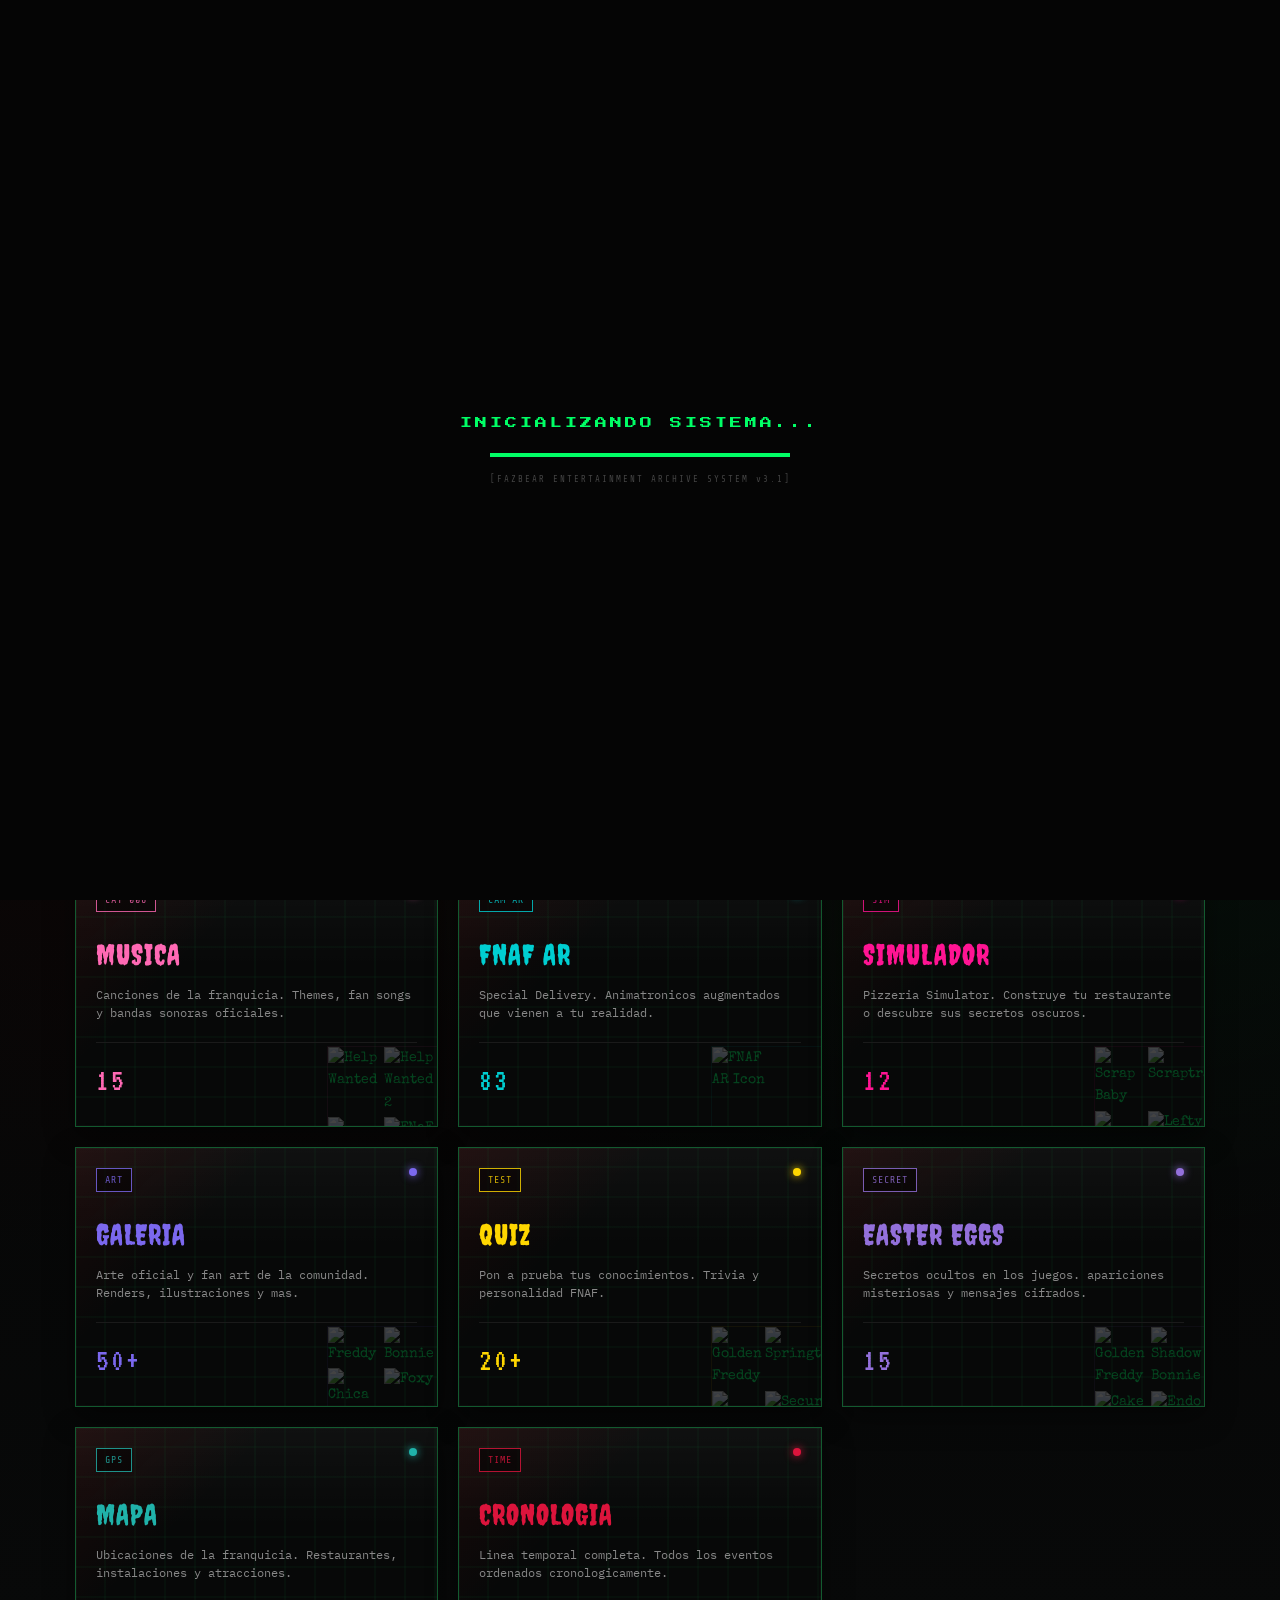
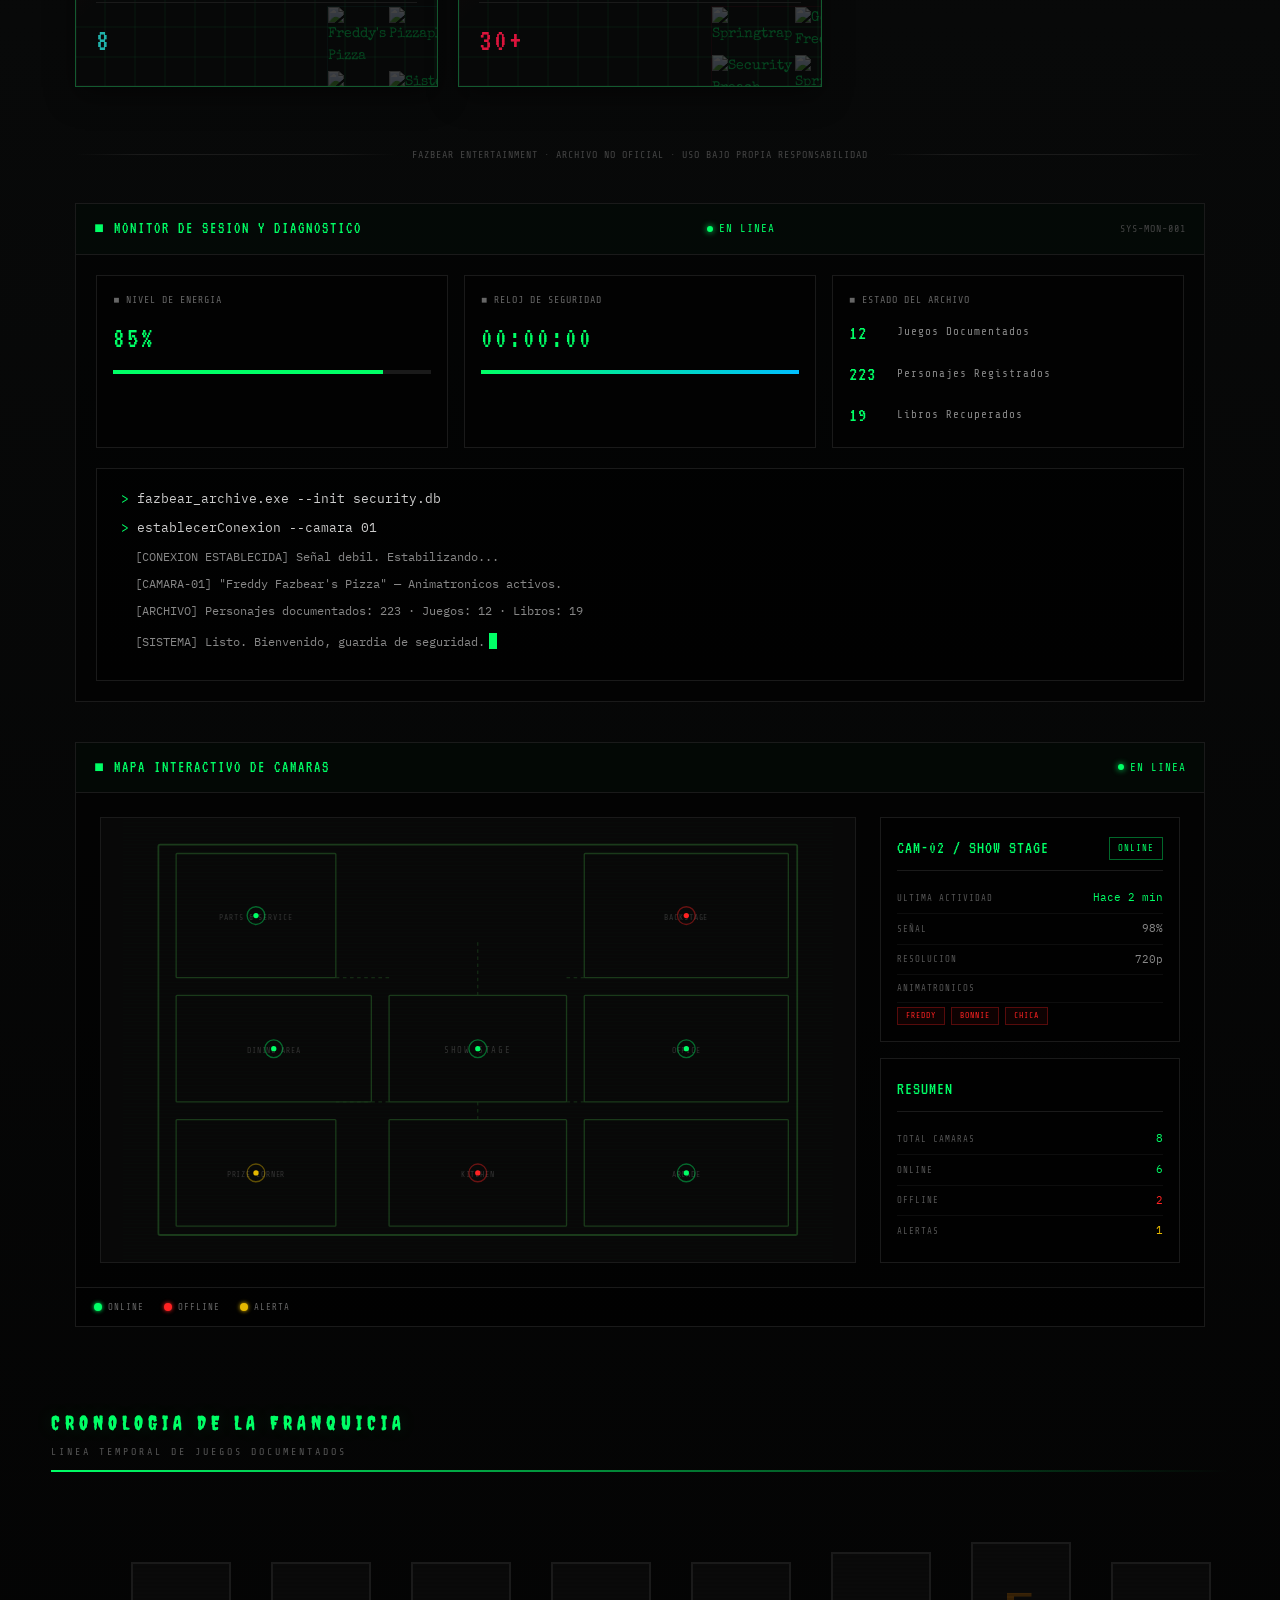
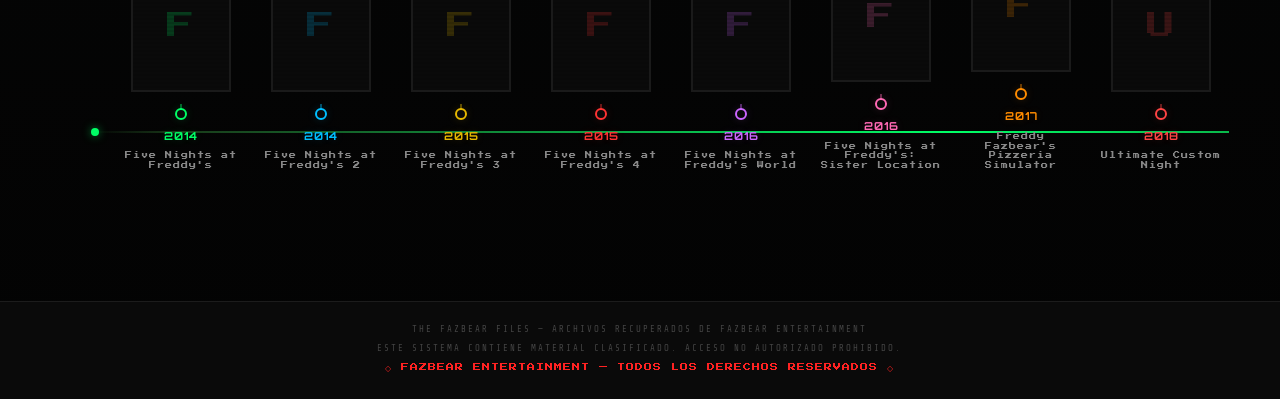
==== commit 6d4ed054: "fix: nav dropdown panels overlapping on hover - close other dropdowns on mouseenter + z-index manage" ====
--- a/index.html
+++ b/index.html
@@ -320,13 +320,10 @@
         </a>
 
         <a href="#fnaf-ar" class="db-card db-card-8" data-page="fnaf-ar" style="--db-accent:#00CED1;--db-glow:rgba(0,206,209,0.15)">
-          <div class="db-card-bg" style="background-image:url('https://static.wikia.nocookie.net/freddy-fazbears-pizza/images/0/01/FNAF_AR_-_Springtrap_Render.png/revision/latest?cb=20191210164957')"></div>
+          <div class="db-card-bg" style="background-image:url('https://static.wikia.nocookie.net/freddy-fazbears-pizza/images/8/87/FNaF-AR-icon.png/revision/latest?cb=20200417030513')"></div>
           <div class="db-card-grid"></div>
           <div class="db-card-previews">
-            <img src="https://static.wikia.nocookie.net/freddy-fazbears-pizza/images/0/01/FNAF_AR_-_Springtrap_Render.png/revision/latest?cb=20191210164957" alt="Springtrap AR" loading="lazy">
-            <img src="https://static.wikia.nocookie.net/freddy-fazbears-pizza/images/5/5f/Freddy_Fazbear_AR_Render.png/revision/latest?cb=20191114022945" alt="Freddy AR" loading="lazy">
-            <img src="https://static.wikia.nocookie.net/freddy-fazbears-pizza/images/3/3f/Bonnie_AR_Render.png/revision/latest?cb=20191023152217" alt="Bonnie AR" loading="lazy">
-            <img src="https://static.wikia.nocookie.net/freddy-fazbears-pizza/images/1/15/Chica_AR_Render.png/revision/latest?cb=20191015203237" alt="Chica AR" loading="lazy">
+            <img src="https://static.wikia.nocookie.net/freddy-fazbears-pizza/images/8/87/FNaF-AR-icon.png/revision/latest?cb=20200417030513" alt="FNAF AR Icon" loading="lazy" style="object-fit:contain;">
           </div>
           <div class="db-card-content">
             <div class="db-card-top">
@@ -872,7 +869,7 @@
       <div class="ar-mechanics">
         <div class="ar-mech-card">
           <div class="ar-mech-card__icon">
-            <img src="https://static.wikia.nocookie.net/triple-a-fazbear/images/9/9a/Fnaf_ar_map.jpg/revision/latest/scale-to-width-down/985?cb=20220211011300" alt="Mapa AR" loading="lazy">
+            <img src="https://imag.malavida.com/mvimgbig/download-fs/five-nights-at-freddys-ar-38185-2.jpg" alt="Mapa AR" loading="lazy">
           </div>
           <div class="ar-mech-card__title">MAPA</div>
           <div class="ar-mech-card__desc">Ubica animatrónicos en tu zona. Usa Transponders, Lures y Radio Jammers para controlar entregas.</div>
@@ -891,31 +888,33 @@
           <div class="ar-mech-card__title">TALLER</div>
           <div class="ar-mech-card__desc">Ensambla Plush Suits, CPUs y MODs. Personaliza endosqueletos y envía animatrónicos contra otros jugadores.</div>
         </div>
-        <div class="ar-mech-card">
-          <div class="ar-mech-card__icon ar-mech-card__icon--resources">
-            <img src="https://static.wikia.nocookie.net/triple-a-fazbear/images/2/27/Parts_Icon.png/revision/latest?cb=20200706041704" alt="Parts" loading="lazy">
-            <img src="https://static.wikia.nocookie.net/triple-a-fazbear/images/7/74/Ar-coin.png/revision/latest?cb=20200725064550" alt="AR Coin" loading="lazy">
-          </div>
-          <div class="ar-mech-card__title">RECURSOS</div>
-          <div class="ar-mech-card__desc">Gestiona batería, linterna y shocker sabiamente. Recoge Parts, CPUs y Remnant para sobrevivir.</div>
+      </div>
+      <div class="ar-resources-bar">
+        <div class="ar-resource-item">
+          <img src="https://static.wikia.nocookie.net/triple-a-fazbear/images/2/27/Parts_Icon.png/revision/latest?cb=20200706041704" alt="Parts" loading="lazy">
+          <span>PARTS</span>
+        </div>
+        <div class="ar-resource-item">
+          <img src="https://static.wikia.nocookie.net/triple-a-fazbear/images/7/74/Ar-coin.png/revision/latest?cb=20200725064550" alt="AR Coin" loading="lazy">
+          <span>AR COINS</span>
+        </div>
+        <div class="ar-resource-item">
+          <img src="https://static.wikia.nocookie.net/triple-a-fazbear/images/a/a5/Remnant_Icon.png/revision/latest?cb=20200706041729" alt="Remnant" loading="lazy">
+          <span>REMNANT</span>
+        </div>
+        <div class="ar-resource-item">
+          <img src="https://static.wikia.nocookie.net/triple-a-fazbear/images/8/8f/Slasher_Icon.png/revision/latest?cb=20200706041720" alt="Shocker" loading="lazy">
+          <span>SHOCKER</span>
         </div>
       </div>
     </div>
 
     <div class="ar-section">
       <div class="ar-section__header">
-        <span class="ar-section__dot"></span> ANIMATRÓNICOS
-      </div>
-      <div class="ar-section__sub">Todos los animatrónicos disponibles en el juego</div>
-      <div class="ar-anim-grid" id="ar-anim-grid"></div>
-    </div>
-
-    <div class="ar-section">
-      <div class="ar-section__header">
-        <span class="ar-section__dot"></span> SKINS / DISFRAZES
-      </div>
-      <div class="ar-section__sub">39 skins de animatrónicos para personalizar plush suits</div>
-      <div class="ar-skins-grid" id="ar-skins-grid"></div>
+        <span class="ar-section__dot"></span> ANIMATRÓNICOS Y SKINS
+      </div>
+      <div class="ar-section__sub">Todos los animatrónicos y sus skins disponibles en el juego</div>
+      <div class="ar-accordion" id="ar-accordion"></div>
     </div>
 
     <div class="ar-section">
--- a/css/style.css
+++ b/css/style.css
@@ -2926,6 +2926,41 @@
 .fangame-card:hover .fangame-neon-line {
   width: 80px;
   opacity: 1;
+}
+
+.fangame-card__img-wrap {
+  width: 100%;
+  height: 160px;
+  overflow: hidden;
+  position: relative;
+  border-bottom: 1px solid #1a1a1a;
+}
+
+.fangame-card__img {
+  width: 100%;
+  height: 100%;
+  object-fit: cover;
+  filter: brightness(0.7) saturate(1.1);
+  transition: filter 0.4s, transform 0.4s;
+}
+
+.fangame-card:hover .fangame-card__img {
+  filter: brightness(0.9) saturate(1.2);
+  transform: scale(1.05);
+}
+
+.fangame-card__img-scanlines {
+  position: absolute;
+  top: 0; left: 0;
+  width: 100%; height: 100%;
+  background: repeating-linear-gradient(
+    0deg,
+    transparent,
+    transparent 2px,
+    rgba(0,0,0,0.15) 2px,
+    rgba(0,0,0,0.15) 4px
+  );
+  pointer-events: none;
 }
 
 .fangame-card:hover {
@@ -7308,6 +7343,12 @@
 
 .nav-dropdown {
   position: relative;
+  z-index: 1;
+}
+
+.nav-dropdown:hover,
+.nav-dropdown.is-open {
+  z-index: 100;
 }
 
 .nav-trigger {
@@ -8733,16 +8774,18 @@
 /* MECHANICS */
 .ar-mechanics {
   display: grid;
-  grid-template-columns: repeat(4, 1fr);
+  grid-template-columns: repeat(3, 1fr);
   gap: 14px;
 }
 
 @media (max-width: 900px) {
-  .ar-mechanics { grid-template-columns: repeat(2, 1fr); }
+  .ar-mechanics { grid-template-columns: repeat(3, 1fr); }
 }
 
 @media (max-width: 500px) {
   .ar-mechanics { grid-template-columns: 1fr; }
+  .ar-resources-bar { flex-wrap: wrap; gap: 12px; }
+  .ar-accordion__skins { grid-template-columns: repeat(auto-fill, minmax(100px, 1fr)); }
 }
 
 .ar-mech-card {
@@ -8764,7 +8807,7 @@
 
 .ar-mech-card__icon {
   width: 100%;
-  height: 200px;
+  aspect-ratio: 9 / 16;
   overflow: hidden;
   background: #111;
   display: flex;
@@ -8787,6 +8830,8 @@
 }
 
 .ar-mech-card__icon--resources {
+  aspect-ratio: auto;
+  height: auto;
   display: flex;
   flex-direction: row;
   gap: 8px;
@@ -8821,6 +8866,174 @@
   display: grid;
   grid-template-columns: repeat(auto-fill, minmax(180px, 1fr));
   gap: 16px;
+}
+
+/* RESOURCES BAR */
+.ar-resources-bar {
+  display: flex;
+  justify-content: center;
+  gap: 20px;
+  margin-top: 16px;
+  padding: 12px 20px;
+  background: #0a0a0a;
+  border: 1px solid #1a1a2e;
+  border-radius: 8px;
+}
+
+.ar-resource-item {
+  display: flex;
+  align-items: center;
+  gap: 8px;
+  font-family: 'Press Start 2P', monospace;
+  font-size: 8px;
+  color: #0096FF;
+}
+
+.ar-resource-item img {
+  width: 24px;
+  height: 24px;
+  object-fit: contain;
+  filter: brightness(0.9);
+}
+
+/* ACCORDION */
+.ar-accordion {
+  display: flex;
+  flex-direction: column;
+  gap: 4px;
+}
+
+.ar-accordion__item {
+  background: #0a0a0a;
+  border: 1px solid #1a1a2e;
+  border-radius: 6px;
+  overflow: hidden;
+  transition: border-color 0.3s;
+}
+
+.ar-accordion__item:hover {
+  border-color: #0096FF;
+}
+
+.ar-accordion__header {
+  display: flex;
+  align-items: center;
+  justify-content: space-between;
+  padding: 14px 16px;
+  cursor: pointer;
+  transition: background 0.3s;
+  user-select: none;
+}
+
+.ar-accordion__header:hover {
+  background: rgba(0, 150, 255, 0.05);
+}
+
+.ar-accordion__name {
+  font-family: 'Press Start 2P', monospace;
+  font-size: 10px;
+  color: #0096FF;
+  letter-spacing: 1px;
+}
+
+.ar-accordion__arrow {
+  font-size: 12px;
+  color: #0096FF;
+  transition: transform 0.3s;
+}
+
+.ar-accordion__item.active .ar-accordion__arrow {
+  transform: rotate(180deg);
+}
+
+.ar-accordion__content {
+  max-height: 0;
+  overflow: hidden;
+  transition: max-height 0.4s ease;
+}
+
+.ar-accordion__item.active .ar-accordion__content {
+  max-height: 2000px;
+}
+
+.ar-accordion__skins {
+  display: grid;
+  grid-template-columns: repeat(auto-fill, minmax(120px, 1fr));
+  gap: 10px;
+  padding: 0 16px 16px;
+}
+
+.ar-skin-card {
+  background: #111;
+  border: 1px solid #1a1a2e;
+  border-radius: 6px;
+  overflow: hidden;
+  text-align: center;
+  transition: all 0.3s;
+}
+
+.ar-skin-card:hover {
+  border-color: #0096FF;
+  box-shadow: 0 0 15px rgba(0, 150, 255, 0.15);
+  transform: translateY(-2px);
+}
+
+.ar-skin-card__img {
+  width: 100%;
+  height: 100px;
+  overflow: hidden;
+  background: #0c0c0c;
+  display: flex;
+  align-items: center;
+  justify-content: center;
+  position: relative;
+}
+
+.ar-skin-card__img img {
+  width: 100%;
+  height: 100%;
+  object-fit: contain;
+  filter: brightness(0.85) saturate(1.1);
+  transition: all 0.3s;
+  padding: 8px;
+}
+
+.ar-skin-card:hover .ar-skin-card__img img {
+  filter: brightness(1.1) saturate(1.2);
+  transform: scale(1.08);
+}
+
+.ar-skin-card__scanlines {
+  position: absolute;
+  top: 0; left: 0;
+  width: 100%; height: 100%;
+  background: repeating-linear-gradient(
+    0deg,
+    transparent,
+    transparent 2px,
+    rgba(0,0,0,0.1) 2px,
+    rgba(0,0,0,0.1) 4px
+  );
+  pointer-events: none;
+}
+
+.ar-skin-card__fallback {
+  font-family: 'Press Start 2P', monospace;
+  font-size: 16px;
+  color: #0096FF;
+  opacity: 0.4;
+}
+
+.ar-skin-card__name {
+  font-family: 'IBM Plex Mono', monospace;
+  font-size: 9px;
+  color: #aaa;
+  padding: 8px 6px;
+  line-height: 1.3;
+}
+
+.ar-skin-card:hover .ar-skin-card__name {
+  color: #fff;
 }
 
 .ar-anim-card {
@@ -9384,7 +9597,7 @@
   .ar-hero__phone img { width: 150px !important; }
   .ar-hero__meta { grid-template-columns: 1fr 1fr; }
   .ar-mechanics { grid-template-columns: 1fr 1fr !important; }
-  .ar-anim-grid { grid-template-columns: repeat(auto-fill, minmax(100px, 1fr)) !important; }
+  .ar-accordion__skins { grid-template-columns: repeat(auto-fill, minmax(100px, 1fr)) !important; }
 
   .ee-grid { grid-template-columns: 1fr !important; }
   .gallery-grid { grid-template-columns: 1fr 1fr !important; }
@@ -9466,10 +9679,8 @@
   .ar-mech-card__title { font-size: 7px !important; }
   .ar-mech-card__desc { font-size: 9px !important; }
 
-  .ar-anim-grid { grid-template-columns: repeat(auto-fill, minmax(120px, 1fr)) !important; }
-  .ar-anim-card__cover { height: 140px !important; }
-  .ar-skin-card__img { height: 120px !important; }
-  .ar-skins-grid { grid-template-columns: repeat(auto-fill, minmax(120px, 1fr)) !important; }
+  .ar-accordion__skins { grid-template-columns: repeat(auto-fill, minmax(120px, 1fr)) !important; }
+  .ar-skin-card__img { height: 100px !important; }
 
   .ee-grid { grid-template-columns: 1fr !important; }
   .ee-card { padding: 12px !important; }
